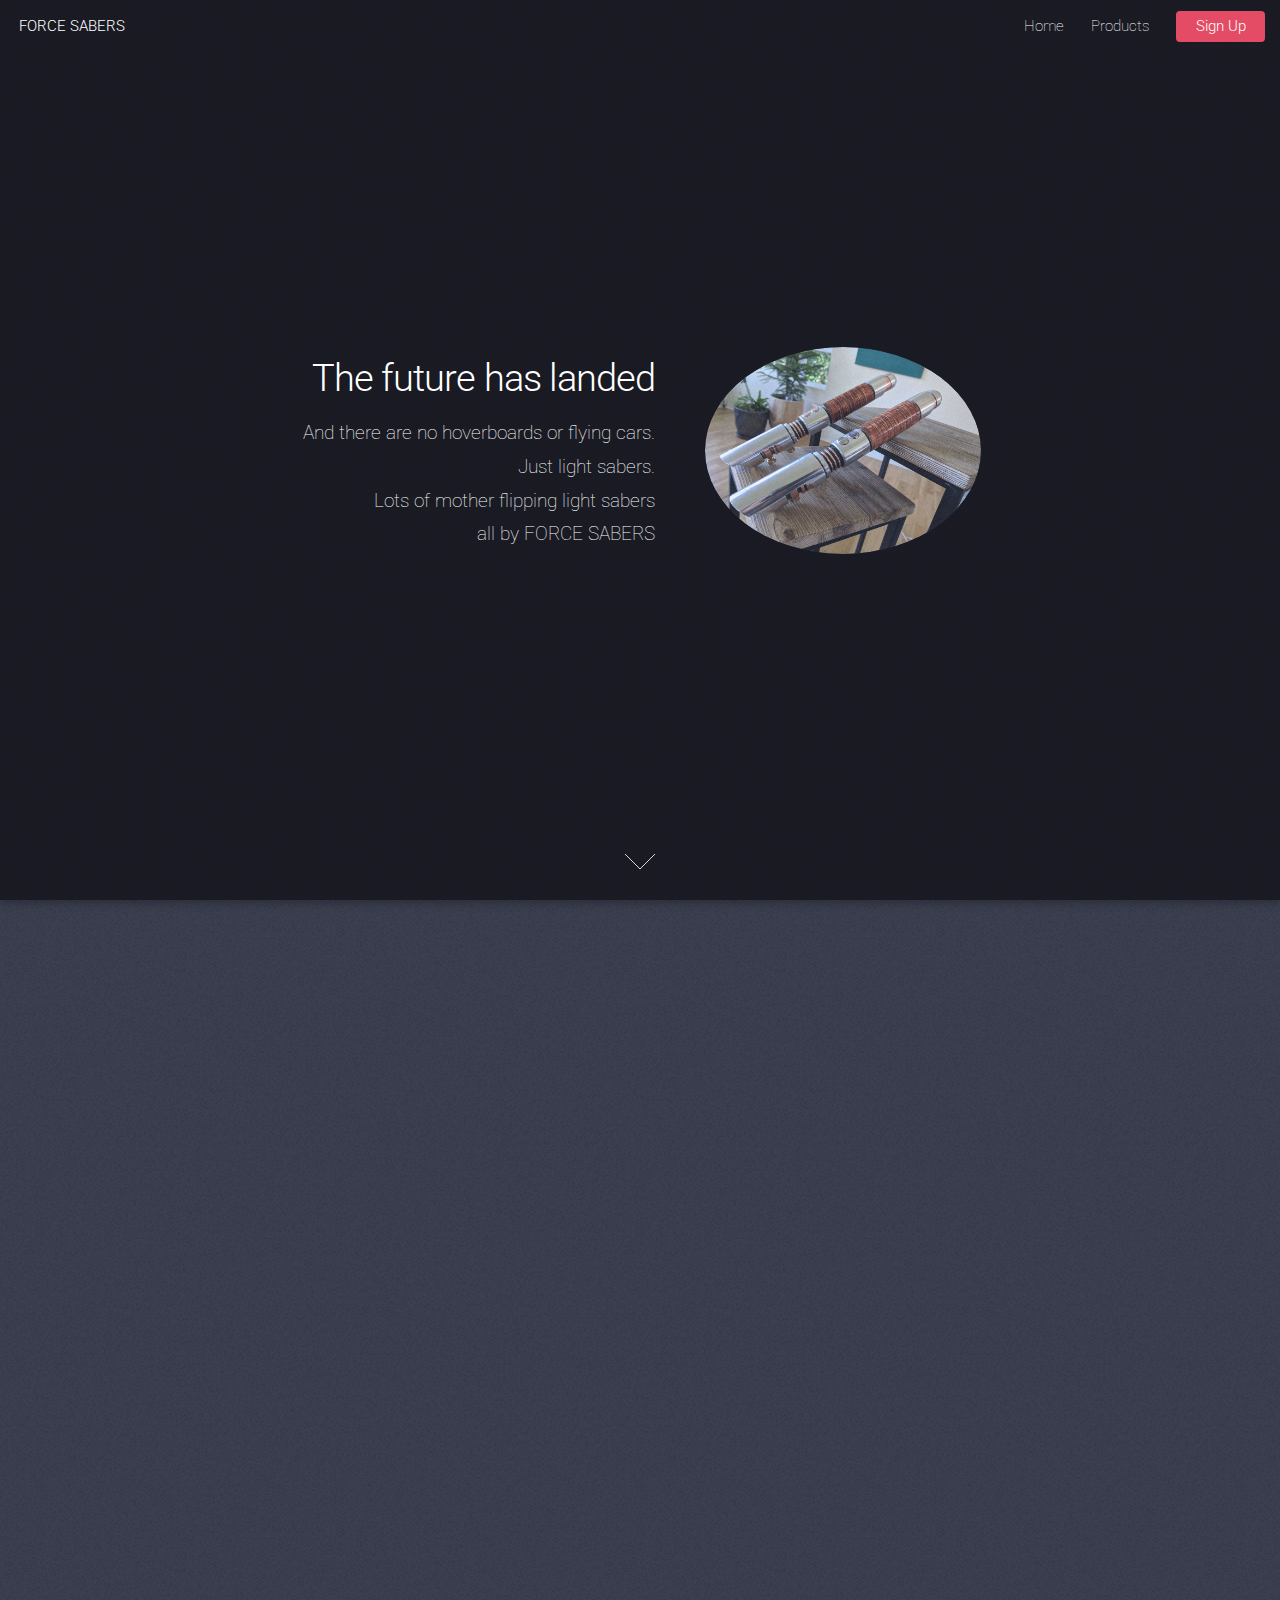
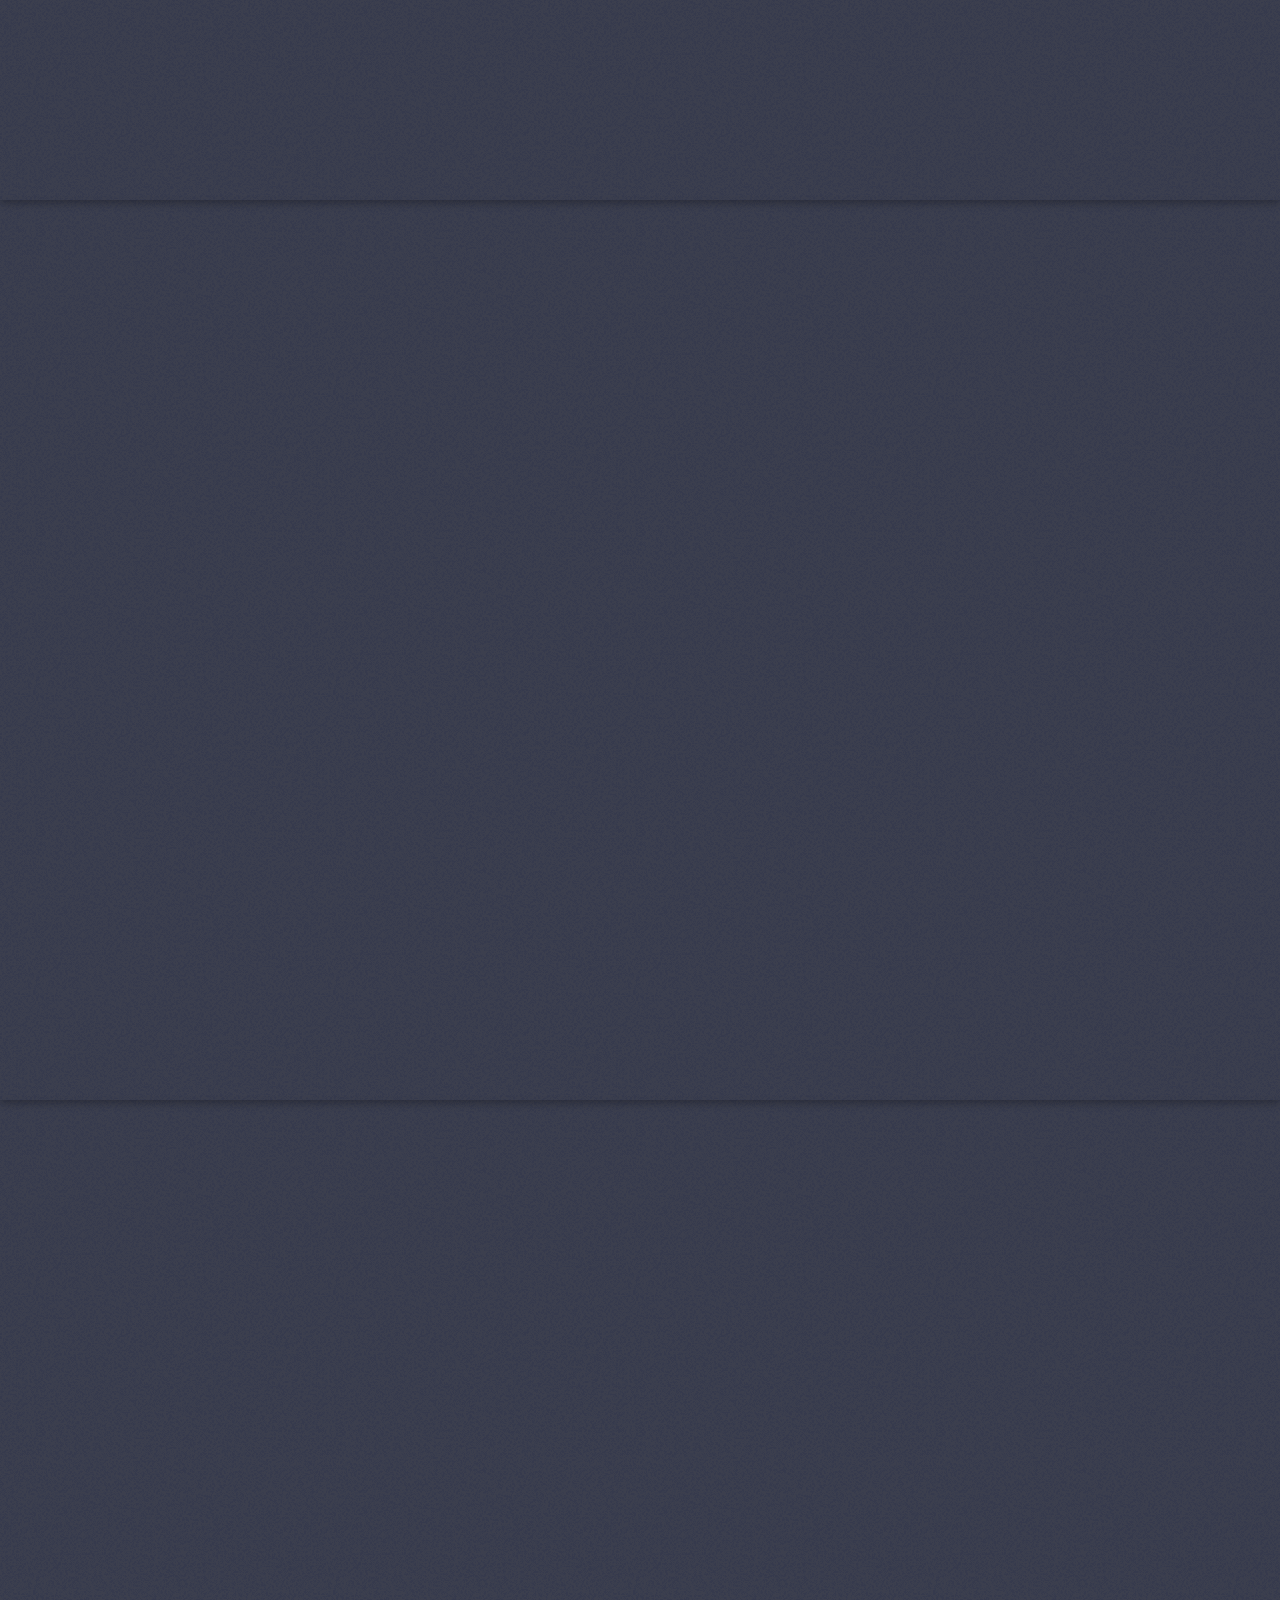
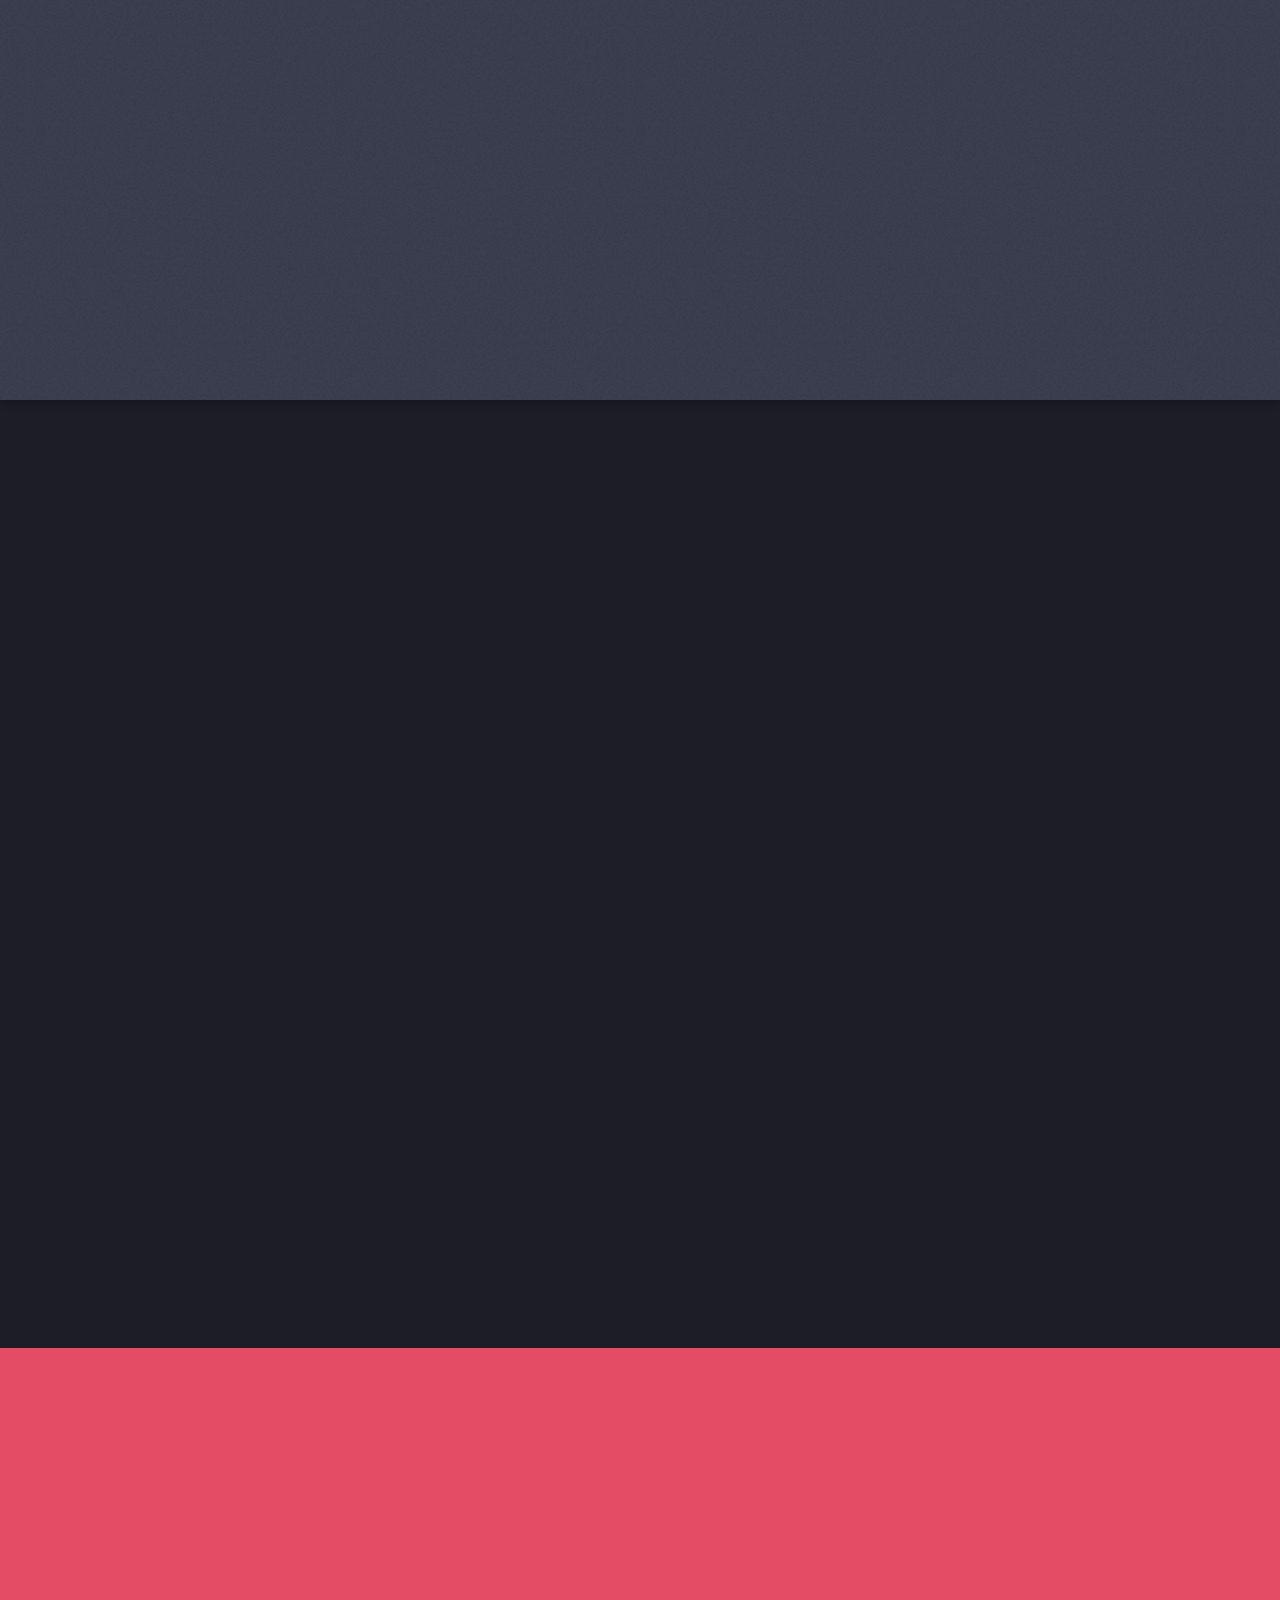
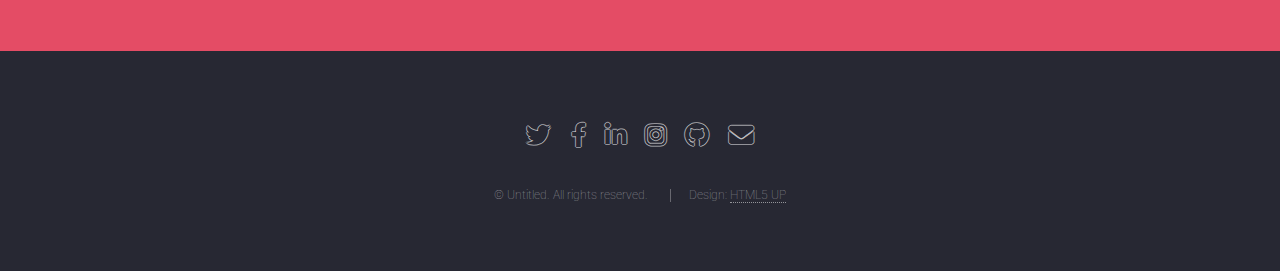
==== index.html @ ace2d221 "great" ====
<!DOCTYPE html>
<!--
	Landed by HTML5 UP
	html5up.net | @ajlkn
	Free for personal and commercial use under the CCA 3.0 license (html5up.net/license)
-->
<html>
  <head>
    <title>Force Sabers</title>
    <link rel="icon" href="favicon_io" />
    <meta charset="utf-8" />
    <meta
      name="viewport"
      content="width=device-width, initial-scale=1, user-scalable=no"
    />
    <link rel="stylesheet" href="assets/css/main.css" />
    <noscript
      ><link rel="stylesheet" href="assets/css/noscript.css"
    /></noscript>
    <link rel="apple-touch-icon" sizes="180x180" href="/apple-touch-icon.png" />
    <link rel="icon" type="image/png" sizes="32x32" href="/favicon-32x32.png" />
    <link rel="icon" type="image/png" sizes="16x16" href="/favicon-16x16.png" />
    <link rel="manifest" href="/site.webmanifest" />
  </head>
  <body class="is-preload landing">
    <div id="page-wrapper">
      <!-- Header -->
      <header id="header">
        <h1 id="logo">
          <a href="assets/images/logo.png">FORCE SABERS</a>
        </h1>
        <nav id="nav">
          <ul>
            <li><a href="index.html">Home</a></li>
            <li>
              <a href="product-page.html">Products</a>
              <!-- <ul>
                <li><a href="left-sidebar.html">Left Sidebar</a></li>
                <li><a href="right-sidebar.html">Right Sidebar</a></li>
                <li><a href="no-sidebar.html">No Sidebar</a></li>
                <li>
                  <a href="#">Submenu</a>
                  <ul>
                    <li><a href="#">Option 1</a></li>
                    <li><a href="#">Option 2</a></li>
                    <li><a href="#">Option 3</a></li>
                    <li><a href="#">Option 4</a></li>
                  </ul>
                </li>
              </ul> -->
            </li>
            <!-- <li><a href="elements.html">Elements</a></li> -->
            <li>
              <a href="signup.html" class="button primary">Sign Up</a>
            </li>
          </ul>
        </nav>
      </header>

      <!-- Banner -->
      <section id="banner">
        <div class="content">
          <header>
            <h2>The future has landed</h2>
            <p>
              And there are no hoverboards or flying cars.<br />
              Just light sabers. <br />
              Lots of mother flipping light sabers <br />
              all by FORCE SABERS
            </p>
          </header>
          <span class="image"
            ><img src="assets/images/saber1.jpg" alt=""
          /></span>
        </div>
        <a href="#one" class="goto-next scrolly">Next</a>
      </section>

      <!-- One -->
      <section id="one" class="spotlight style1 bottom">
        <span class="image fit main"
          ><img src="assets/images/saber2.jpg" alt=""
        /></span>
        <div class="content">
          <div class="container">
            <div class="row">
              <div class="col-4 col-12-medium">
                <header>
                  <h2>
                    CUSTOM LIGHTSABERS FROM FORCE SABERS: THE GALAXY'S GREATEST
                    LIGHTSABER ARSENAL
                  </h2>
                  <p>
                    Construct a Lightsaber from millions of combinations to find
                    your true calling as a Jedi Master!
                  </p>
                </header>
              </div>
              <div class="col-4 col-12-medium">
                <p>
                  Ultra Sabers is known throughout the galaxy for our high-end
                  Lightsabers. Whether you're searching for a custom lightsaber
                  blade to call your own or a Star Wars FX Lightsaber replica
                  conversion, UltraSabers is ready to bring you the most
                  "elegant weapon, for a civilized age."
                </p>
              </div>
              <div class="col-4 col-12-medium">
                <p>
                  Choose your hilt and construct your blade with our Obsidian
                  Soundboard, the best Lightsaber sound effects board on the
                  market, and show your true colors with the newest revolution
                  in Lightsaber LED saber technology: our Diamond Controller.
                  Construct a weapon that fits all Lightsaber combat styles in
                  the Star Wars universe, Jedi and Sith alike. Whether you are
                  looking for a weapon to use in lightsaber duels or a replica
                  energy blade, UltraSabers has every option for every Star Wars
                  fan.
                </p>
              </div>
            </div>
          </div>
        </div>
        <a href="#two" class="goto-next scrolly">Next</a>
      </section>

      <!-- Two -->
      <section id="two" class="spotlight style2 right">
        <span class="image fit main"
          ><img src="assets/images/saber3.jpg" alt=""
        /></span>
        <div class="content">
          <header>
            <h2>FORGED BY US. DESIGNED BY YOU.</h2>
            <p>
              Make your own saber by choosing from our wide variety of Adaptive
              Saber Parts
            </p>
          </header>
          <p>
            Feugiat accumsan lorem eu ac lorem amet ac arcu phasellus tortor
            enim mi mi nisi praesent adipiscing. Integer mi sed nascetur cep
            aliquet augue varius tempus lobortis porttitor lorem et accumsan
            consequat adipiscing lorem.
          </p>
          <ul class="actions">
            <li><a href="#" class="button">Learn More</a></li>
          </ul>
        </div>
        <a href="#three" class="goto-next scrolly">Next</a>
      </section>

      <!-- Three -->
      <section id="three" class="spotlight style3 left">
        <span class="image fit main bottom"
          ><img src="images/saber4.jpg" alt=""
        /></span>
        <div class="content">
          <header>
            <h2>UNLEASH CREATIVITY</h2>
            <p>
              With over 30 different powder coat options, unique color and style
              awaits your custom saber with our premium finishes.
            </p>
          </header>
          <p>
            Feugiat accumsan lorem eu ac lorem amet ac arcu phasellus tortor
            enim mi mi nisi praesent adipiscing. Integer mi sed nascetur cep
            aliquet augue varius tempus lobortis porttitor lorem et accumsan
            consequat adipiscing lorem.
          </p>
          <ul class="actions">
            <li><a href="#" class="button">Learn More</a></li>
          </ul>
        </div>
        <a href="#four" class="goto-next scrolly">Next</a>
      </section>

      <!-- Four -->
      <section id="four" class="wrapper style1 special fade-up">
        <div class="container">
          <header class="major">
            <h2>Accumsan sed tempus adipiscing blandit</h2>
            <p>
              Iaculis ac volutpat vis non enim gravida nisi faucibus posuere
              arcu consequat
            </p>
          </header>
          <div class="box alt">
            <div class="row gtr-uniform">
              <section class="col-4 col-6-medium col-12-xsmall">
                <span class="icon solid alt major fa-chart-area"></span>
                <h3>Ipsum sed commodo</h3>
                <p>
                  Feugiat accumsan lorem eu ac lorem amet accumsan donec.
                  Blandit orci porttitor.
                </p>
              </section>
              <section class="col-4 col-6-medium col-12-xsmall">
                <span class="icon solid alt major fa-comment"></span>
                <h3>Eleifend lorem ornare</h3>
                <p>
                  Feugiat accumsan lorem eu ac lorem amet accumsan donec.
                  Blandit orci porttitor.
                </p>
              </section>
              <section class="col-4 col-6-medium col-12-xsmall">
                <span class="icon solid alt major fa-flask"></span>
                <h3>Cubilia cep lobortis</h3>
                <p>
                  Feugiat accumsan lorem eu ac lorem amet accumsan donec.
                  Blandit orci porttitor.
                </p>
              </section>
              <section class="col-4 col-6-medium col-12-xsmall">
                <span class="icon solid alt major fa-paper-plane"></span>
                <h3>Non semper interdum</h3>
                <p>
                  Feugiat accumsan lorem eu ac lorem amet accumsan donec.
                  Blandit orci porttitor.
                </p>
              </section>
              <section class="col-4 col-6-medium col-12-xsmall">
                <span class="icon solid alt major fa-file"></span>
                <h3>Odio laoreet accumsan</h3>
                <p>
                  Feugiat accumsan lorem eu ac lorem amet accumsan donec.
                  Blandit orci porttitor.
                </p>
              </section>
              <section class="col-4 col-6-medium col-12-xsmall">
                <span class="icon solid alt major fa-lock"></span>
                <h3>Massa arcu accumsan</h3>
                <p>
                  Feugiat accumsan lorem eu ac lorem amet accumsan donec.
                  Blandit orci porttitor.
                </p>
              </section>
            </div>
          </div>
          <footer class="major">
            <ul class="actions special">
              <li><a href="#" class="button">Magna sed feugiat</a></li>
            </ul>
          </footer>
        </div>
      </section>

      <!-- Five -->
      <section id="five" class="wrapper style2 special fade">
        <div class="container">
          <header>
            <h2>Magna faucibus lorem diam</h2>
            <p>
              Ante metus praesent faucibus ante integer id accumsan eleifend
            </p>
          </header>
          <form method="post" action="#" class="cta">
            <div class="row gtr-uniform gtr-50">
              <div class="col-8 col-12-xsmall">
                <input
                  type="email"
                  name="email"
                  id="email"
                  placeholder="Your Email Address"
                />
              </div>
              <div class="col-4 col-12-xsmall">
                <input type="submit" value="Get Started" class="fit primary" />
              </div>
            </div>
          </form>
        </div>
      </section>

      <!-- Footer -->
      <footer id="footer">
        <ul class="icons">
          <li>
            <a href="#" class="icon brands alt fa-twitter"
              ><span class="label">Twitter</span></a
            >
          </li>
          <li>
            <a href="#" class="icon brands alt fa-facebook-f"
              ><span class="label">Facebook</span></a
            >
          </li>
          <li>
            <a href="#" class="icon brands alt fa-linkedin-in"
              ><span class="label">LinkedIn</span></a
            >
          </li>
          <li>
            <a href="#" class="icon brands alt fa-instagram"
              ><span class="label">Instagram</span></a
            >
          </li>
          <li>
            <a href="#" class="icon brands alt fa-github"
              ><span class="label">GitHub</span></a
            >
          </li>
          <li>
            <a href="#" class="icon solid alt fa-envelope"
              ><span class="label">Email</span></a
            >
          </li>
        </ul>
        <ul class="copyright">
          <li>&copy; Untitled. All rights reserved.</li>
          <li>Design: <a href="http://html5up.net">HTML5 UP</a></li>
        </ul>
      </footer>
    </div>

    <!-- Scripts -->
    <script src="assets/js/jquery.min.js"></script>
    <script src="assets/js/jquery.scrolly.min.js"></script>
    <script src="assets/js/jquery.dropotron.min.js"></script>
    <script src="assets/js/jquery.scrollex.min.js"></script>
    <script src="assets/js/browser.min.js"></script>
    <script src="assets/js/breakpoints.min.js"></script>
    <script src="assets/js/util.js"></script>
    <script src="assets/js/main.js"></script>
  </body>
</html>
---- assets/css/main.css ----
@import url("fontawesome-all.min.css");
@import url("https://fonts.googleapis.com/css?family=Roboto:100,300,100italic,300italic");

/*
	Landed by HTML5 UP
	html5up.net | @ajlkn
	Free for personal and commercial use under the CCA 3.0 license (html5up.net/license)
*/

html,
body,
div,
span,
applet,
object,
iframe,
h1,
h2,
h3,
h4,
h5,
h6,
p,
blockquote,
pre,
a,
abbr,
acronym,
address,
big,
cite,
code,
del,
dfn,
em,
img,
ins,
kbd,
q,
s,
samp,
small,
strike,
strong,
sub,
sup,
tt,
var,
b,
u,
i,
center,
dl,
dt,
dd,
ol,
ul,
li,
fieldset,
form,
label,
legend,
table,
caption,
tbody,
tfoot,
thead,
tr,
th,
td,
article,
aside,
canvas,
details,
embed,
figure,
figcaption,
footer,
header,
hgroup,
menu,
nav,
output,
ruby,
section,
summary,
time,
mark,
audio,
video {
  margin: 0;
  padding: 0;
  border: 0;
  font-size: 100%;
  font: inherit;
  vertical-align: baseline;
}

article,
aside,
details,
figcaption,
figure,
footer,
header,
hgroup,
menu,
nav,
section {
  display: block;
}

body {
  line-height: 1;
}

ol,
ul {
  list-style: none;
}

blockquote,
q {
  quotes: none;
}

blockquote:before,
blockquote:after,
q:before,
q:after {
  content: "";
  content: none;
}

table {
  border-collapse: collapse;
  border-spacing: 0;
}

body {
  -webkit-text-size-adjust: none;
}

mark {
  background-color: transparent;
  color: inherit;
}

input::-moz-focus-inner {
  border: 0;
  padding: 0;
}

input,
select,
textarea {
  -moz-appearance: none;
  -webkit-appearance: none;
  -ms-appearance: none;
  appearance: none;
}

/* Basic */

html {
  box-sizing: border-box;
}

*,
*:before,
*:after {
  box-sizing: inherit;
}

html,
body {
  background: #1c1d26;
}

body.is-preload *,
body.is-preload *:before,
body.is-preload *:after {
  -moz-animation: none !important;
  -webkit-animation: none !important;
  -ms-animation: none !important;
  animation: none !important;
  -moz-transition: none !important;
  -webkit-transition: none !important;
  -ms-transition: none !important;
  transition: none !important;
}

body,
input,
select,
textarea {
  color: rgba(255, 255, 255, 0.75);
  font-family: "Roboto", Helvetica, sans-serif;
  font-size: 15pt;
  font-weight: 100;
  line-height: 1.75em;
}

a {
  -moz-transition: border-color 0.2s ease-in-out, color 0.2s ease-in-out;
  -webkit-transition: border-color 0.2s ease-in-out, color 0.2s ease-in-out;
  -ms-transition: border-color 0.2s ease-in-out, color 0.2s ease-in-out;
  transition: border-color 0.2s ease-in-out, color 0.2s ease-in-out;
  border-bottom: dotted 1px;
  color: #e44c65;
  text-decoration: none;
}

a:hover {
  color: #e44c65 !important;
  border-bottom-color: transparent;
}

strong,
b {
  color: #ffffff;
  font-weight: 300;
}

em,
i {
  font-style: italic;
}

p {
  margin: 0 0 2em 0;
}

h1,
h2,
h3,
h4,
h5,
h6 {
  color: #ffffff;
  font-weight: 300;
  line-height: 1em;
  margin: 0 0 1em 0;
}

h1 a,
h2 a,
h3 a,
h4 a,
h5 a,
h6 a {
  color: inherit;
  border: 0;
}

h2 {
  font-size: 2em;
  line-height: 1.5em;
  letter-spacing: -0.025em;
}

h3 {
  font-size: 1.35em;
  line-height: 1.5em;
}

h4 {
  font-size: 1.1em;
  line-height: 1.5em;
}

h5 {
  font-size: 0.9em;
  line-height: 1.5em;
}

h6 {
  font-size: 0.7em;
  line-height: 1.5em;
}

sub {
  font-size: 0.8em;
  position: relative;
  top: 0.5em;
}

sup {
  font-size: 0.8em;
  position: relative;
  top: -0.5em;
}

hr {
  border: 0;
  border-bottom: solid 1px rgba(255, 255, 255, 0.3);
  margin: 3em 0;
}

hr.major {
  margin: 4em 0;
}

blockquote {
  border-left: solid 4px rgba(255, 255, 255, 0.3);
  font-style: italic;
  margin: 0 0 2em 0;
  padding: 0.5em 0 0.5em 2em;
}

code {
  background: rgba(255, 255, 255, 0.075);
  border-radius: 4px;
  font-family: "Courier New", monospace;
  font-size: 0.9em;
  margin: 0 0.25em;
  padding: 0.25em 0.65em;
}

pre {
  -webkit-overflow-scrolling: touch;
  font-family: "Courier New", monospace;
  font-size: 0.9em;
  margin: 0 0 2em 0;
}

pre code {
  display: block;
  line-height: 1.75em;
  padding: 1em 1.5em;
  overflow-x: auto;
}

.align-left {
  text-align: left;
}

.align-center {
  text-align: center;
}

.align-right {
  text-align: right;
}

/* Loader */

@-moz-keyframes spinner-show {
  0% {
    opacity: 0;
  }

  100% {
    opacity: 1;
  }
}

@-webkit-keyframes spinner-show {
  0% {
    opacity: 0;
  }

  100% {
    opacity: 1;
  }
}

@-ms-keyframes spinner-show {
  0% {
    opacity: 0;
  }

  100% {
    opacity: 1;
  }
}

@keyframes spinner-show {
  0% {
    opacity: 0;
  }

  100% {
    opacity: 1;
  }
}

@-moz-keyframes spinner-hide {
  0% {
    color: rgba(255, 255, 255, 0.15);
    z-index: 100001;
    -moz-transform: scale(1) rotate(0deg);
    -webkit-transform: scale(1) rotate(0deg);
    -ms-transform: scale(1) rotate(0deg);
    transform: scale(1) rotate(0deg);
  }

  99% {
    color: #1c1d26;
    z-index: 100001;
    -moz-transform: scale(0.5) rotate(360deg);
    -webkit-transform: scale(0.5) rotate(360deg);
    -ms-transform: scale(0.5) rotate(360deg);
    transform: scale(0.5) rotate(360deg);
  }

  100% {
    color: #1c1d26;
    z-index: -1;
    -moz-transform: scale(0.5) rotate(360deg);
    -webkit-transform: scale(0.5) rotate(360deg);
    -ms-transform: scale(0.5) rotate(360deg);
    transform: scale(0.5) rotate(360deg);
  }
}

@-webkit-keyframes spinner-hide {
  0% {
    color: rgba(255, 255, 255, 0.15);
    z-index: 100001;
    -moz-transform: scale(1) rotate(0deg);
    -webkit-transform: scale(1) rotate(0deg);
    -ms-transform: scale(1) rotate(0deg);
    transform: scale(1) rotate(0deg);
  }

  99% {
    color: #1c1d26;
    z-index: 100001;
    -moz-transform: scale(0.5) rotate(360deg);
    -webkit-transform: scale(0.5) rotate(360deg);
    -ms-transform: scale(0.5) rotate(360deg);
    transform: scale(0.5) rotate(360deg);
  }

  100% {
    color: #1c1d26;
    z-index: -1;
    -moz-transform: scale(0.5) rotate(360deg);
    -webkit-transform: scale(0.5) rotate(360deg);
    -ms-transform: scale(0.5) rotate(360deg);
    transform: scale(0.5) rotate(360deg);
  }
}

@-ms-keyframes spinner-hide {
  0% {
    color: rgba(255, 255, 255, 0.15);
    z-index: 100001;
    -moz-transform: scale(1) rotate(0deg);
    -webkit-transform: scale(1) rotate(0deg);
    -ms-transform: scale(1) rotate(0deg);
    transform: scale(1) rotate(0deg);
  }

  99% {
    color: #1c1d26;
    z-index: 100001;
    -moz-transform: scale(0.5) rotate(360deg);
    -webkit-transform: scale(0.5) rotate(360deg);
    -ms-transform: scale(0.5) rotate(360deg);
    transform: scale(0.5) rotate(360deg);
  }

  100% {
    color: #1c1d26;
    z-index: -1;
    -moz-transform: scale(0.5) rotate(360deg);
    -webkit-transform: scale(0.5) rotate(360deg);
    -ms-transform: scale(0.5) rotate(360deg);
    transform: scale(0.5) rotate(360deg);
  }
}

@keyframes spinner-hide {
  0% {
    color: rgba(255, 255, 255, 0.15);
    z-index: 100001;
    -moz-transform: scale(1) rotate(0deg);
    -webkit-transform: scale(1) rotate(0deg);
    -ms-transform: scale(1) rotate(0deg);
    transform: scale(1) rotate(0deg);
  }

  99% {
    color: #1c1d26;
    z-index: 100001;
    -moz-transform: scale(0.5) rotate(360deg);
    -webkit-transform: scale(0.5) rotate(360deg);
    -ms-transform: scale(0.5) rotate(360deg);
    transform: scale(0.5) rotate(360deg);
  }

  100% {
    color: #1c1d26;
    z-index: -1;
    -moz-transform: scale(0.5) rotate(360deg);
    -webkit-transform: scale(0.5) rotate(360deg);
    -ms-transform: scale(0.5) rotate(360deg);
    transform: scale(0.5) rotate(360deg);
  }
}

@-moz-keyframes spinner-rotate {
  0% {
    -moz-transform: scale(1) rotate(0deg);
    -webkit-transform: scale(1) rotate(0deg);
    -ms-transform: scale(1) rotate(0deg);
    transform: scale(1) rotate(0deg);
  }

  100% {
    -moz-transform: scale(1) rotate(360deg);
    -webkit-transform: scale(1) rotate(360deg);
    -ms-transform: scale(1) rotate(360deg);
    transform: scale(1) rotate(360deg);
  }
}

@-webkit-keyframes spinner-rotate {
  0% {
    -moz-transform: scale(1) rotate(0deg);
    -webkit-transform: scale(1) rotate(0deg);
    -ms-transform: scale(1) rotate(0deg);
    transform: scale(1) rotate(0deg);
  }

  100% {
    -moz-transform: scale(1) rotate(360deg);
    -webkit-transform: scale(1) rotate(360deg);
    -ms-transform: scale(1) rotate(360deg);
    transform: scale(1) rotate(360deg);
  }
}

@-ms-keyframes spinner-rotate {
  0% {
    -moz-transform: scale(1) rotate(0deg);
    -webkit-transform: scale(1) rotate(0deg);
    -ms-transform: scale(1) rotate(0deg);
    transform: scale(1) rotate(0deg);
  }

  100% {
    -moz-transform: scale(1) rotate(360deg);
    -webkit-transform: scale(1) rotate(360deg);
    -ms-transform: scale(1) rotate(360deg);
    transform: scale(1) rotate(360deg);
  }
}

@keyframes spinner-rotate {
  0% {
    -moz-transform: scale(1) rotate(0deg);
    -webkit-transform: scale(1) rotate(0deg);
    -ms-transform: scale(1) rotate(0deg);
    transform: scale(1) rotate(0deg);
  }

  100% {
    -moz-transform: scale(1) rotate(360deg);
    -webkit-transform: scale(1) rotate(360deg);
    -ms-transform: scale(1) rotate(360deg);
    transform: scale(1) rotate(360deg);
  }
}

@-moz-keyframes overlay-hide {
  0% {
    opacity: 1;
    z-index: 100000;
  }

  15% {
    opacity: 1;
    z-index: 100000;
  }

  99% {
    opacity: 0;
    z-index: 100000;
  }

  100% {
    opacity: 0;
    z-index: -1;
  }
}

@-webkit-keyframes overlay-hide {
  0% {
    opacity: 1;
    z-index: 100000;
  }

  15% {
    opacity: 1;
    z-index: 100000;
  }

  99% {
    opacity: 0;
    z-index: 100000;
  }

  100% {
    opacity: 0;
    z-index: -1;
  }
}

@-ms-keyframes overlay-hide {
  0% {
    opacity: 1;
    z-index: 100000;
  }

  15% {
    opacity: 1;
    z-index: 100000;
  }

  99% {
    opacity: 0;
    z-index: 100000;
  }

  100% {
    opacity: 0;
    z-index: -1;
  }
}

@keyframes overlay-hide {
  0% {
    opacity: 1;
    z-index: 100000;
  }

  15% {
    opacity: 1;
    z-index: 100000;
  }

  99% {
    opacity: 0;
    z-index: 100000;
  }

  100% {
    opacity: 0;
    z-index: -1;
  }
}

body.landing {
  text-decoration: none;
}

body.landing:before {
  -moz-osx-font-smoothing: grayscale;
  -webkit-font-smoothing: antialiased;
  display: inline-block;
  font-style: normal;
  font-variant: normal;
  text-rendering: auto;
  line-height: 1;
  text-transform: none !important;
  font-family: "Font Awesome 5 Free";
  font-weight: 900;
}

body.landing:before {
  -moz-animation: spinner-show 1.5s 1 0.25s ease forwards,
    spinner-hide 0.25s ease-in-out forwards !important;
  -webkit-animation: spinner-show 1.5s 1 0.25s ease forwards,
    spinner-hide 0.25s ease-in-out forwards !important;
  -ms-animation: spinner-show 1.5s 1 0.25s ease forwards,
    spinner-hide 0.25s ease-in-out forwards !important;
  animation: spinner-show 1.5s 1 0.25s ease forwards,
    spinner-hide 0.25s ease-in-out forwards !important;
  -moz-transform-origin: 50% 50%;
  -webkit-transform-origin: 50% 50%;
  -ms-transform-origin: 50% 50%;
  transform-origin: 50% 50%;
  color: rgba(255, 255, 255, 0.15);
  content: "\f1ce";
  cursor: default;
  display: block;
  font-size: 2em;
  height: 2em;
  left: 50%;
  line-height: 2em;
  margin: -1em 0 0 -1em;
  opacity: 0;
  position: fixed;
  text-align: center;
  top: 50%;
  width: 2em;
  z-index: -1;
}

body.landing:after {
  -moz-animation: overlay-hide 1.5s ease-in forwards !important;
  -webkit-animation: overlay-hide 1.5s ease-in forwards !important;
  -ms-animation: overlay-hide 1.5s ease-in forwards !important;
  animation: overlay-hide 1.5s ease-in forwards !important;
  background: #1c1d26;
  content: "";
  display: block;
  height: 100%;
  left: 0;
  opacity: 0;
  position: fixed;
  top: 0;
  width: 100%;
  z-index: -1;
}

body.landing.is-preload:before {
  -moz-animation: spinner-show 1.5s 1 0.25s ease forwards,
    spinner-rotate 0.75s infinite linear !important;
  -webkit-animation: spinner-show 1.5s 1 0.25s ease forwards,
    spinner-rotate 0.75s infinite linear !important;
  -ms-animation: spinner-show 1.5s 1 0.25s ease forwards,
    spinner-rotate 0.75s infinite linear !important;
  animation: spinner-show 1.5s 1 0.25s ease forwards,
    spinner-rotate 0.75s infinite linear !important;
  z-index: 100001;
}

body.landing.is-preload:after {
  -moz-animation: none !important;
  -webkit-animation: none !important;
  -ms-animation: none !important;
  animation: none !important;
  opacity: 1;
  z-index: 100000;
}

@media (-webkit-min-device-pixel-ratio: 2) {
  body.landing:before {
    line-height: 2.025em;
  }
}

/* Container */

.container {
  margin: 0 auto;
  max-width: calc(100% - 4em);
  width: 70em;
}

.container.xsmall {
  width: 17.5em;
}

.container.small {
  width: 35em;
}

.container.medium {
  width: 52.5em;
}

.container.large {
  width: 87.5em;
}

.container.xlarge {
  width: 105em;
}

.container.max {
  width: 100%;
}

@media screen and (max-width: 1280px) {
  .container {
    width: 90%;
    max-width: 100%;
  }
}

@media screen and (max-width: 980px) {
  .container {
    width: 100% !important;
  }
}

/* Row */

.row {
  display: flex;
  flex-wrap: wrap;
  box-sizing: border-box;
  align-items: stretch;
}

.row > * {
  box-sizing: border-box;
}

.row.gtr-uniform > * > :last-child {
  margin-bottom: 0;
}

.row.aln-left {
  justify-content: flex-start;
}

.row.aln-center {
  justify-content: center;
}

.row.aln-right {
  justify-content: flex-end;
}

.row.aln-top {
  align-items: flex-start;
}

.row.aln-middle {
  align-items: center;
}

.row.aln-bottom {
  align-items: flex-end;
}

.row > .imp {
  order: -1;
}

.row > .col-1 {
  width: 8.33333%;
}

.row > .off-1 {
  margin-left: 8.33333%;
}

.row > .col-2 {
  width: 16.66667%;
}

.row > .off-2 {
  margin-left: 16.66667%;
}

.row > .col-3 {
  width: 25%;
}

.row > .off-3 {
  margin-left: 25%;
}

.row > .col-4 {
  width: 33.33333%;
}

.row > .off-4 {
  margin-left: 33.33333%;
}

.row > .col-5 {
  width: 41.66667%;
}

.row > .off-5 {
  margin-left: 41.66667%;
}

.row > .col-6 {
  width: 50%;
}

.row > .off-6 {
  margin-left: 50%;
}

.row > .col-7 {
  width: 58.33333%;
}

.row > .off-7 {
  margin-left: 58.33333%;
}

.row > .col-8 {
  width: 66.66667%;
}

.row > .off-8 {
  margin-left: 66.66667%;
}

.row > .col-9 {
  width: 75%;
}

.row > .off-9 {
  margin-left: 75%;
}

.row > .col-10 {
  width: 83.33333%;
}

.row > .off-10 {
  margin-left: 83.33333%;
}

.row > .col-11 {
  width: 91.66667%;
}

.row > .off-11 {
  margin-left: 91.66667%;
}

.row > .col-12 {
  width: 100%;
}

.row > .off-12 {
  margin-left: 100%;
}

.row.gtr-0 {
  margin-top: 0;
  margin-left: 0em;
}

.row.gtr-0 > * {
  padding: 0 0 0 0em;
}

.row.gtr-0.gtr-uniform {
  margin-top: 0em;
}

.row.gtr-0.gtr-uniform > * {
  padding-top: 0em;
}

.row.gtr-25 {
  margin-top: 0;
  margin-left: -0.625em;
}

.row.gtr-25 > * {
  padding: 0 0 0 0.625em;
}

.row.gtr-25.gtr-uniform {
  margin-top: -0.625em;
}

.row.gtr-25.gtr-uniform > * {
  padding-top: 0.625em;
}

.row.gtr-50 {
  margin-top: 0;
  margin-left: -1.25em;
}

.row.gtr-50 > * {
  padding: 0 0 0 1.25em;
}

.row.gtr-50.gtr-uniform {
  margin-top: -1.25em;
}

.row.gtr-50.gtr-uniform > * {
  padding-top: 1.25em;
}

.row {
  margin-top: 0;
  margin-left: -2.5em;
}

.row > * {
  padding: 0 0 0 2.5em;
}

.row.gtr-uniform {
  margin-top: -2.5em;
}

.row.gtr-uniform > * {
  padding-top: 2.5em;
}

.row.gtr-150 {
  margin-top: 0;
  margin-left: -3.75em;
}

.row.gtr-150 > * {
  padding: 0 0 0 3.75em;
}

.row.gtr-150.gtr-uniform {
  margin-top: -3.75em;
}

.row.gtr-150.gtr-uniform > * {
  padding-top: 3.75em;
}

.row.gtr-200 {
  margin-top: 0;
  margin-left: -5em;
}

.row.gtr-200 > * {
  padding: 0 0 0 5em;
}

.row.gtr-200.gtr-uniform {
  margin-top: -5em;
}

.row.gtr-200.gtr-uniform > * {
  padding-top: 5em;
}

@media screen and (max-width: 1680px) {
  .row {
    display: flex;
    flex-wrap: wrap;
    box-sizing: border-box;
    align-items: stretch;
  }

  .row > * {
    box-sizing: border-box;
  }

  .row.gtr-uniform > * > :last-child {
    margin-bottom: 0;
  }

  .row.aln-left {
    justify-content: flex-start;
  }

  .row.aln-center {
    justify-content: center;
  }

  .row.aln-right {
    justify-content: flex-end;
  }

  .row.aln-top {
    align-items: flex-start;
  }

  .row.aln-middle {
    align-items: center;
  }

  .row.aln-bottom {
    align-items: flex-end;
  }

  .row > .imp-xlarge {
    order: -1;
  }

  .row > .col-1-xlarge {
    width: 8.33333%;
  }

  .row > .off-1-xlarge {
    margin-left: 8.33333%;
  }

  .row > .col-2-xlarge {
    width: 16.66667%;
  }

  .row > .off-2-xlarge {
    margin-left: 16.66667%;
  }

  .row > .col-3-xlarge {
    width: 25%;
  }

  .row > .off-3-xlarge {
    margin-left: 25%;
  }

  .row > .col-4-xlarge {
    width: 33.33333%;
  }

  .row > .off-4-xlarge {
    margin-left: 33.33333%;
  }

  .row > .col-5-xlarge {
    width: 41.66667%;
  }

  .row > .off-5-xlarge {
    margin-left: 41.66667%;
  }

  .row > .col-6-xlarge {
    width: 50%;
  }

  .row > .off-6-xlarge {
    margin-left: 50%;
  }

  .row > .col-7-xlarge {
    width: 58.33333%;
  }

  .row > .off-7-xlarge {
    margin-left: 58.33333%;
  }

  .row > .col-8-xlarge {
    width: 66.66667%;
  }

  .row > .off-8-xlarge {
    margin-left: 66.66667%;
  }

  .row > .col-9-xlarge {
    width: 75%;
  }

  .row > .off-9-xlarge {
    margin-left: 75%;
  }

  .row > .col-10-xlarge {
    width: 83.33333%;
  }

  .row > .off-10-xlarge {
    margin-left: 83.33333%;
  }

  .row > .col-11-xlarge {
    width: 91.66667%;
  }

  .row > .off-11-xlarge {
    margin-left: 91.66667%;
  }

  .row > .col-12-xlarge {
    width: 100%;
  }

  .row > .off-12-xlarge {
    margin-left: 100%;
  }

  .row.gtr-0 {
    margin-top: 0;
    margin-left: 0em;
  }

  .row.gtr-0 > * {
    padding: 0 0 0 0em;
  }

  .row.gtr-0.gtr-uniform {
    margin-top: 0em;
  }

  .row.gtr-0.gtr-uniform > * {
    padding-top: 0em;
  }

  .row.gtr-25 {
    margin-top: 0;
    margin-left: -0.625em;
  }

  .row.gtr-25 > * {
    padding: 0 0 0 0.625em;
  }

  .row.gtr-25.gtr-uniform {
    margin-top: -0.625em;
  }

  .row.gtr-25.gtr-uniform > * {
    padding-top: 0.625em;
  }

  .row.gtr-50 {
    margin-top: 0;
    margin-left: -1.25em;
  }

  .row.gtr-50 > * {
    padding: 0 0 0 1.25em;
  }

  .row.gtr-50.gtr-uniform {
    margin-top: -1.25em;
  }

  .row.gtr-50.gtr-uniform > * {
    padding-top: 1.25em;
  }

  .row {
    margin-top: 0;
    margin-left: -2.5em;
  }

  .row > * {
    padding: 0 0 0 2.5em;
  }

  .row.gtr-uniform {
    margin-top: -2.5em;
  }

  .row.gtr-uniform > * {
    padding-top: 2.5em;
  }

  .row.gtr-150 {
    margin-top: 0;
    margin-left: -3.75em;
  }

  .row.gtr-150 > * {
    padding: 0 0 0 3.75em;
  }

  .row.gtr-150.gtr-uniform {
    margin-top: -3.75em;
  }

  .row.gtr-150.gtr-uniform > * {
    padding-top: 3.75em;
  }

  .row.gtr-200 {
    margin-top: 0;
    margin-left: -5em;
  }

  .row.gtr-200 > * {
    padding: 0 0 0 5em;
  }

  .row.gtr-200.gtr-uniform {
    margin-top: -5em;
  }

  .row.gtr-200.gtr-uniform > * {
    padding-top: 5em;
  }
}

@media screen and (max-width: 1280px) {
  .row {
    display: flex;
    flex-wrap: wrap;
    box-sizing: border-box;
    align-items: stretch;
  }

  .row > * {
    box-sizing: border-box;
  }

  .row.gtr-uniform > * > :last-child {
    margin-bottom: 0;
  }

  .row.aln-left {
    justify-content: flex-start;
  }

  .row.aln-center {
    justify-content: center;
  }

  .row.aln-right {
    justify-content: flex-end;
  }

  .row.aln-top {
    align-items: flex-start;
  }

  .row.aln-middle {
    align-items: center;
  }

  .row.aln-bottom {
    align-items: flex-end;
  }

  .row > .imp-large {
    order: -1;
  }

  .row > .col-1-large {
    width: 8.33333%;
  }

  .row > .off-1-large {
    margin-left: 8.33333%;
  }

  .row > .col-2-large {
    width: 16.66667%;
  }

  .row > .off-2-large {
    margin-left: 16.66667%;
  }

  .row > .col-3-large {
    width: 25%;
  }

  .row > .off-3-large {
    margin-left: 25%;
  }

  .row > .col-4-large {
    width: 33.33333%;
  }

  .row > .off-4-large {
    margin-left: 33.33333%;
  }

  .row > .col-5-large {
    width: 41.66667%;
  }

  .row > .off-5-large {
    margin-left: 41.66667%;
  }

  .row > .col-6-large {
    width: 50%;
  }

  .row > .off-6-large {
    margin-left: 50%;
  }

  .row > .col-7-large {
    width: 58.33333%;
  }

  .row > .off-7-large {
    margin-left: 58.33333%;
  }

  .row > .col-8-large {
    width: 66.66667%;
  }

  .row > .off-8-large {
    margin-left: 66.66667%;
  }

  .row > .col-9-large {
    width: 75%;
  }

  .row > .off-9-large {
    margin-left: 75%;
  }

  .row > .col-10-large {
    width: 83.33333%;
  }

  .row > .off-10-large {
    margin-left: 83.33333%;
  }

  .row > .col-11-large {
    width: 91.66667%;
  }

  .row > .off-11-large {
    margin-left: 91.66667%;
  }

  .row > .col-12-large {
    width: 100%;
  }

  .row > .off-12-large {
    margin-left: 100%;
  }

  .row.gtr-0 {
    margin-top: 0;
    margin-left: 0em;
  }

  .row.gtr-0 > * {
    padding: 0 0 0 0em;
  }

  .row.gtr-0.gtr-uniform {
    margin-top: 0em;
  }

  .row.gtr-0.gtr-uniform > * {
    padding-top: 0em;
  }

  .row.gtr-25 {
    margin-top: 0;
    margin-left: -0.625em;
  }

  .row.gtr-25 > * {
    padding: 0 0 0 0.625em;
  }

  .row.gtr-25.gtr-uniform {
    margin-top: -0.625em;
  }

  .row.gtr-25.gtr-uniform > * {
    padding-top: 0.625em;
  }

  .row.gtr-50 {
    margin-top: 0;
    margin-left: -1.25em;
  }

  .row.gtr-50 > * {
    padding: 0 0 0 1.25em;
  }

  .row.gtr-50.gtr-uniform {
    margin-top: -1.25em;
  }

  .row.gtr-50.gtr-uniform > * {
    padding-top: 1.25em;
  }

  .row {
    margin-top: 0;
    margin-left: -2.5em;
  }

  .row > * {
    padding: 0 0 0 2.5em;
  }

  .row.gtr-uniform {
    margin-top: -2.5em;
  }

  .row.gtr-uniform > * {
    padding-top: 2.5em;
  }

  .row.gtr-150 {
    margin-top: 0;
    margin-left: -3.75em;
  }

  .row.gtr-150 > * {
    padding: 0 0 0 3.75em;
  }

  .row.gtr-150.gtr-uniform {
    margin-top: -3.75em;
  }

  .row.gtr-150.gtr-uniform > * {
    padding-top: 3.75em;
  }

  .row.gtr-200 {
    margin-top: 0;
    margin-left: -5em;
  }

  .row.gtr-200 > * {
    padding: 0 0 0 5em;
  }

  .row.gtr-200.gtr-uniform {
    margin-top: -5em;
  }

  .row.gtr-200.gtr-uniform > * {
    padding-top: 5em;
  }
}

@media screen and (max-width: 980px) {
  .row {
    display: flex;
    flex-wrap: wrap;
    box-sizing: border-box;
    align-items: stretch;
  }

  .row > * {
    box-sizing: border-box;
  }

  .row.gtr-uniform > * > :last-child {
    margin-bottom: 0;
  }

  .row.aln-left {
    justify-content: flex-start;
  }

  .row.aln-center {
    justify-content: center;
  }

  .row.aln-right {
    justify-content: flex-end;
  }

  .row.aln-top {
    align-items: flex-start;
  }

  .row.aln-middle {
    align-items: center;
  }

  .row.aln-bottom {
    align-items: flex-end;
  }

  .row > .imp-medium {
    order: -1;
  }

  .row > .col-1-medium {
    width: 8.33333%;
  }

  .row > .off-1-medium {
    margin-left: 8.33333%;
  }

  .row > .col-2-medium {
    width: 16.66667%;
  }

  .row > .off-2-medium {
    margin-left: 16.66667%;
  }

  .row > .col-3-medium {
    width: 25%;
  }

  .row > .off-3-medium {
    margin-left: 25%;
  }

  .row > .col-4-medium {
    width: 33.33333%;
  }

  .row > .off-4-medium {
    margin-left: 33.33333%;
  }

  .row > .col-5-medium {
    width: 41.66667%;
  }

  .row > .off-5-medium {
    margin-left: 41.66667%;
  }

  .row > .col-6-medium {
    width: 50%;
  }

  .row > .off-6-medium {
    margin-left: 50%;
  }

  .row > .col-7-medium {
    width: 58.33333%;
  }

  .row > .off-7-medium {
    margin-left: 58.33333%;
  }

  .row > .col-8-medium {
    width: 66.66667%;
  }

  .row > .off-8-medium {
    margin-left: 66.66667%;
  }

  .row > .col-9-medium {
    width: 75%;
  }

  .row > .off-9-medium {
    margin-left: 75%;
  }

  .row > .col-10-medium {
    width: 83.33333%;
  }

  .row > .off-10-medium {
    margin-left: 83.33333%;
  }

  .row > .col-11-medium {
    width: 91.66667%;
  }

  .row > .off-11-medium {
    margin-left: 91.66667%;
  }

  .row > .col-12-medium {
    width: 100%;
  }

  .row > .off-12-medium {
    margin-left: 100%;
  }

  .row.gtr-0 {
    margin-top: 0;
    margin-left: 0em;
  }

  .row.gtr-0 > * {
    padding: 0 0 0 0em;
  }

  .row.gtr-0.gtr-uniform {
    margin-top: 0em;
  }

  .row.gtr-0.gtr-uniform > * {
    padding-top: 0em;
  }

  .row.gtr-25 {
    margin-top: 0;
    margin-left: -0.625em;
  }

  .row.gtr-25 > * {
    padding: 0 0 0 0.625em;
  }

  .row.gtr-25.gtr-uniform {
    margin-top: -0.625em;
  }

  .row.gtr-25.gtr-uniform > * {
    padding-top: 0.625em;
  }

  .row.gtr-50 {
    margin-top: 0;
    margin-left: -1.25em;
  }

  .row.gtr-50 > * {
    padding: 0 0 0 1.25em;
  }

  .row.gtr-50.gtr-uniform {
    margin-top: -1.25em;
  }

  .row.gtr-50.gtr-uniform > * {
    padding-top: 1.25em;
  }

  .row {
    margin-top: 0;
    margin-left: -2.5em;
  }

  .row > * {
    padding: 0 0 0 2.5em;
  }

  .row.gtr-uniform {
    margin-top: -2.5em;
  }

  .row.gtr-uniform > * {
    padding-top: 2.5em;
  }

  .row.gtr-150 {
    margin-top: 0;
    margin-left: -3.75em;
  }

  .row.gtr-150 > * {
    padding: 0 0 0 3.75em;
  }

  .row.gtr-150.gtr-uniform {
    margin-top: -3.75em;
  }

  .row.gtr-150.gtr-uniform > * {
    padding-top: 3.75em;
  }

  .row.gtr-200 {
    margin-top: 0;
    margin-left: -5em;
  }

  .row.gtr-200 > * {
    padding: 0 0 0 5em;
  }

  .row.gtr-200.gtr-uniform {
    margin-top: -5em;
  }

  .row.gtr-200.gtr-uniform > * {
    padding-top: 5em;
  }
}

@media screen and (max-width: 736px) {
  .row {
    display: flex;
    flex-wrap: wrap;
    box-sizing: border-box;
    align-items: stretch;
  }

  .row > * {
    box-sizing: border-box;
  }

  .row.gtr-uniform > * > :last-child {
    margin-bottom: 0;
  }

  .row.aln-left {
    justify-content: flex-start;
  }

  .row.aln-center {
    justify-content: center;
  }

  .row.aln-right {
    justify-content: flex-end;
  }

  .row.aln-top {
    align-items: flex-start;
  }

  .row.aln-middle {
    align-items: center;
  }

  .row.aln-bottom {
    align-items: flex-end;
  }

  .row > .imp-small {
    order: -1;
  }

  .row > .col-1-small {
    width: 8.33333%;
  }

  .row > .off-1-small {
    margin-left: 8.33333%;
  }

  .row > .col-2-small {
    width: 16.66667%;
  }

  .row > .off-2-small {
    margin-left: 16.66667%;
  }

  .row > .col-3-small {
    width: 25%;
  }

  .row > .off-3-small {
    margin-left: 25%;
  }

  .row > .col-4-small {
    width: 33.33333%;
  }

  .row > .off-4-small {
    margin-left: 33.33333%;
  }

  .row > .col-5-small {
    width: 41.66667%;
  }

  .row > .off-5-small {
    margin-left: 41.66667%;
  }

  .row > .col-6-small {
    width: 50%;
  }

  .row > .off-6-small {
    margin-left: 50%;
  }

  .row > .col-7-small {
    width: 58.33333%;
  }

  .row > .off-7-small {
    margin-left: 58.33333%;
  }

  .row > .col-8-small {
    width: 66.66667%;
  }

  .row > .off-8-small {
    margin-left: 66.66667%;
  }

  .row > .col-9-small {
    width: 75%;
  }

  .row > .off-9-small {
    margin-left: 75%;
  }

  .row > .col-10-small {
    width: 83.33333%;
  }

  .row > .off-10-small {
    margin-left: 83.33333%;
  }

  .row > .col-11-small {
    width: 91.66667%;
  }

  .row > .off-11-small {
    margin-left: 91.66667%;
  }

  .row > .col-12-small {
    width: 100%;
  }

  .row > .off-12-small {
    margin-left: 100%;
  }

  .row.gtr-0 {
    margin-top: 0;
    margin-left: 0em;
  }

  .row.gtr-0 > * {
    padding: 0 0 0 0em;
  }

  .row.gtr-0.gtr-uniform {
    margin-top: 0em;
  }

  .row.gtr-0.gtr-uniform > * {
    padding-top: 0em;
  }

  .row.gtr-25 {
    margin-top: 0;
    margin-left: -0.625em;
  }

  .row.gtr-25 > * {
    padding: 0 0 0 0.625em;
  }

  .row.gtr-25.gtr-uniform {
    margin-top: -0.625em;
  }

  .row.gtr-25.gtr-uniform > * {
    padding-top: 0.625em;
  }

  .row.gtr-50 {
    margin-top: 0;
    margin-left: -1.25em;
  }

  .row.gtr-50 > * {
    padding: 0 0 0 1.25em;
  }

  .row.gtr-50.gtr-uniform {
    margin-top: -1.25em;
  }

  .row.gtr-50.gtr-uniform > * {
    padding-top: 1.25em;
  }

  .row {
    margin-top: 0;
    margin-left: -2.5em;
  }

  .row > * {
    padding: 0 0 0 2.5em;
  }

  .row.gtr-uniform {
    margin-top: -2.5em;
  }

  .row.gtr-uniform > * {
    padding-top: 2.5em;
  }

  .row.gtr-150 {
    margin-top: 0;
    margin-left: -3.75em;
  }

  .row.gtr-150 > * {
    padding: 0 0 0 3.75em;
  }

  .row.gtr-150.gtr-uniform {
    margin-top: -3.75em;
  }

  .row.gtr-150.gtr-uniform > * {
    padding-top: 3.75em;
  }

  .row.gtr-200 {
    margin-top: 0;
    margin-left: -5em;
  }

  .row.gtr-200 > * {
    padding: 0 0 0 5em;
  }

  .row.gtr-200.gtr-uniform {
    margin-top: -5em;
  }

  .row.gtr-200.gtr-uniform > * {
    padding-top: 5em;
  }
}

@media screen and (max-width: 480px) {
  .row {
    display: flex;
    flex-wrap: wrap;
    box-sizing: border-box;
    align-items: stretch;
  }

  .row > * {
    box-sizing: border-box;
  }

  .row.gtr-uniform > * > :last-child {
    margin-bottom: 0;
  }

  .row.aln-left {
    justify-content: flex-start;
  }

  .row.aln-center {
    justify-content: center;
  }

  .row.aln-right {
    justify-content: flex-end;
  }

  .row.aln-top {
    align-items: flex-start;
  }

  .row.aln-middle {
    align-items: center;
  }

  .row.aln-bottom {
    align-items: flex-end;
  }

  .row > .imp-xsmall {
    order: -1;
  }

  .row > .col-1-xsmall {
    width: 8.33333%;
  }

  .row > .off-1-xsmall {
    margin-left: 8.33333%;
  }

  .row > .col-2-xsmall {
    width: 16.66667%;
  }

  .row > .off-2-xsmall {
    margin-left: 16.66667%;
  }

  .row > .col-3-xsmall {
    width: 25%;
  }

  .row > .off-3-xsmall {
    margin-left: 25%;
  }

  .row > .col-4-xsmall {
    width: 33.33333%;
  }

  .row > .off-4-xsmall {
    margin-left: 33.33333%;
  }

  .row > .col-5-xsmall {
    width: 41.66667%;
  }

  .row > .off-5-xsmall {
    margin-left: 41.66667%;
  }

  .row > .col-6-xsmall {
    width: 50%;
  }

  .row > .off-6-xsmall {
    margin-left: 50%;
  }

  .row > .col-7-xsmall {
    width: 58.33333%;
  }

  .row > .off-7-xsmall {
    margin-left: 58.33333%;
  }

  .row > .col-8-xsmall {
    width: 66.66667%;
  }

  .row > .off-8-xsmall {
    margin-left: 66.66667%;
  }

  .row > .col-9-xsmall {
    width: 75%;
  }

  .row > .off-9-xsmall {
    margin-left: 75%;
  }

  .row > .col-10-xsmall {
    width: 83.33333%;
  }

  .row > .off-10-xsmall {
    margin-left: 83.33333%;
  }

  .row > .col-11-xsmall {
    width: 91.66667%;
  }

  .row > .off-11-xsmall {
    margin-left: 91.66667%;
  }

  .row > .col-12-xsmall {
    width: 100%;
  }

  .row > .off-12-xsmall {
    margin-left: 100%;
  }

  .row.gtr-0 {
    margin-top: 0;
    margin-left: 0em;
  }

  .row.gtr-0 > * {
    padding: 0 0 0 0em;
  }

  .row.gtr-0.gtr-uniform {
    margin-top: 0em;
  }

  .row.gtr-0.gtr-uniform > * {
    padding-top: 0em;
  }

  .row.gtr-25 {
    margin-top: 0;
    margin-left: -0.625em;
  }

  .row.gtr-25 > * {
    padding: 0 0 0 0.625em;
  }

  .row.gtr-25.gtr-uniform {
    margin-top: -0.625em;
  }

  .row.gtr-25.gtr-uniform > * {
    padding-top: 0.625em;
  }

  .row.gtr-50 {
    margin-top: 0;
    margin-left: -1.25em;
  }

  .row.gtr-50 > * {
    padding: 0 0 0 1.25em;
  }

  .row.gtr-50.gtr-uniform {
    margin-top: -1.25em;
  }

  .row.gtr-50.gtr-uniform > * {
    padding-top: 1.25em;
  }

  .row {
    margin-top: 0;
    margin-left: -2.5em;
  }

  .row > * {
    padding: 0 0 0 2.5em;
  }

  .row.gtr-uniform {
    margin-top: -2.5em;
  }

  .row.gtr-uniform > * {
    padding-top: 2.5em;
  }

  .row.gtr-150 {
    margin-top: 0;
    margin-left: -3.75em;
  }

  .row.gtr-150 > * {
    padding: 0 0 0 3.75em;
  }

  .row.gtr-150.gtr-uniform {
    margin-top: -3.75em;
  }

  .row.gtr-150.gtr-uniform > * {
    padding-top: 3.75em;
  }

  .row.gtr-200 {
    margin-top: 0;
    margin-left: -5em;
  }

  .row.gtr-200 > * {
    padding: 0 0 0 5em;
  }

  .row.gtr-200.gtr-uniform {
    margin-top: -5em;
  }

  .row.gtr-200.gtr-uniform > * {
    padding-top: 5em;
  }
}

/* Section/Article */

section.special,
article.special {
  text-align: center;
}

header p {
  color: #ffffff;
  position: relative;
  margin: 0 0 1.5em 0;
}

header h2 + p {
  font-size: 1.25em;
  margin-top: -1em;
  line-height: 1.75em;
}

header h3 + p {
  font-size: 1.1em;
  margin-top: -0.8em;
  line-height: 1.75em;
}

header h4 + p,
header h5 + p,
header h6 + p {
  font-size: 0.9em;
  margin-top: -0.6em;
  line-height: 1.5em;
}

header.major {
  margin: 0 0 4em 0;
  position: relative;
  text-align: center;
}

header.major:after {
  background: #e44c65;
  content: "";
  display: inline-block;
  height: 0.2em;
  max-width: 20em;
  width: 75%;
}

footer.major {
  margin: 4em 0 0 0;
}

/* Form */

form {
  margin: 0 0 2em 0;
}

form.cta {
  max-width: 35em;
  margin-left: auto;
  margin-right: auto;
}

label {
  color: #ffffff;
  display: block;
  font-size: 0.9em;
  font-weight: 300;
  margin: 0 0 1em 0;
}

input[type="text"],
input[type="password"],
input[type="email"],
select,
textarea {
  -moz-appearance: none;
  -webkit-appearance: none;
  -ms-appearance: none;
  appearance: none;
  -moz-transition: border-color 0.2s ease-in-out;
  -webkit-transition: border-color 0.2s ease-in-out;
  -ms-transition: border-color 0.2s ease-in-out;
  transition: border-color 0.2s ease-in-out;
  background: transparent;
  border-radius: 4px;
  border: solid 1px rgba(255, 255, 255, 0.3);
  color: inherit;
  display: block;
  outline: 0;
  padding: 0 1em;
  text-decoration: none;
  width: 100%;
}

input[type="text"]:invalid,
input[type="password"]:invalid,
input[type="email"]:invalid,
select:invalid,
textarea:invalid {
  box-shadow: none;
}

input[type="text"]:focus,
input[type="password"]:focus,
input[type="email"]:focus,
select:focus,
textarea:focus {
  border-color: #e44c65;
}

select {
  background-image: url("data:image/svg+xml;charset=utf8,%3Csvg xmlns='http://www.w3.org/2000/svg' width='40' height='40' preserveAspectRatio='none' viewBox='0 0 40 40'%3E%3Cpath d='M9.4,12.3l10.4,10.4l10.4-10.4c0.2-0.2,0.5-0.4,0.9-0.4c0.3,0,0.6,0.1,0.9,0.4l3.3,3.3c0.2,0.2,0.4,0.5,0.4,0.9 c0,0.4-0.1,0.6-0.4,0.9L20.7,31.9c-0.2,0.2-0.5,0.4-0.9,0.4c-0.3,0-0.6-0.1-0.9-0.4L4.3,17.3c-0.2-0.2-0.4-0.5-0.4-0.9 c0-0.4,0.1-0.6,0.4-0.9l3.3-3.3c0.2-0.2,0.5-0.4,0.9-0.4S9.1,12.1,9.4,12.3z' fill='rgba(255, 255, 255, 0.3)' /%3E%3C/svg%3E");
  background-size: 1.25rem;
  background-repeat: no-repeat;
  background-position: calc(100% - 1rem) center;
  height: 3em;
  padding-right: 3em;
  text-overflow: ellipsis;
}

select option {
  color: #ffffff;
  background: #1c1d26;
}

select:focus::-ms-value {
  background-color: transparent;
}

select::-ms-expand {
  display: none;
}

input[type="text"],
input[type="password"],
input[type="email"],
select {
  height: 3em;
}

textarea {
  padding: 0.75em 1em;
}

input[type="checkbox"],
input[type="radio"] {
  -moz-appearance: none;
  -webkit-appearance: none;
  -ms-appearance: none;
  appearance: none;
  display: block;
  float: left;
  margin-right: -2em;
  opacity: 0;
  width: 1em;
  z-index: -1;
}

input[type="checkbox"] + label,
input[type="radio"] + label {
  text-decoration: none;
  color: rgba(255, 255, 255, 0.75);
  cursor: pointer;
  display: inline-block;
  font-size: 1em;
  font-weight: 100;
  padding-left: 2.55em;
  padding-right: 0.75em;
  position: relative;
}

input[type="checkbox"] + label:before,
input[type="radio"] + label:before {
  -moz-osx-font-smoothing: grayscale;
  -webkit-font-smoothing: antialiased;
  display: inline-block;
  font-style: normal;
  font-variant: normal;
  text-rendering: auto;
  line-height: 1;
  text-transform: none !important;
  font-family: "Font Awesome 5 Free";
  font-weight: 900;
}

input[type="checkbox"] + label:before,
input[type="radio"] + label:before {
  border-radius: 4px;
  border: solid 1px rgba(255, 255, 255, 0.3);
  content: "";
  display: inline-block;
  font-size: 0.8em;
  height: 2.25em;
  left: 0;
  line-height: 2.25em;
  position: absolute;
  text-align: center;
  top: 0;
  width: 2.25em;
}

input[type="checkbox"]:checked + label:before,
input[type="radio"]:checked + label:before {
  background: rgba(255, 255, 255, 0.25);
  color: #ffffff;
  content: "\f00c";
}

input[type="checkbox"]:focus + label:before,
input[type="radio"]:focus + label:before {
  border-color: #e44c65;
}

input[type="checkbox"] + label:before {
  border-radius: 4px;
}

input[type="radio"] + label:before {
  border-radius: 100%;
}

::-webkit-input-placeholder {
  color: rgba(255, 255, 255, 0.5) !important;
  opacity: 1;
}

:-moz-placeholder {
  color: rgba(255, 255, 255, 0.5) !important;
  opacity: 1;
}

::-moz-placeholder {
  color: rgba(255, 255, 255, 0.5) !important;
  opacity: 1;
}

:-ms-input-placeholder {
  color: rgba(255, 255, 255, 0.5) !important;
  opacity: 1;
}

/* Box */

.box {
  border-radius: 4px;
  border: solid 1px rgba(255, 255, 255, 0.3);
  margin-bottom: 2em;
  padding: 1.5em;
}

.box > :last-child,
.box > :last-child > :last-child,
.box > :last-child > :last-child > :last-child {
  margin-bottom: 0;
}

.box.alt {
  border: 0;
  border-radius: 0;
  padding: 0;
}

/* Icon */

.icon {
  text-decoration: none;
  border-bottom: none;
  position: relative;
}

.icon:before {
  -moz-osx-font-smoothing: grayscale;
  -webkit-font-smoothing: antialiased;
  display: inline-block;
  font-style: normal;
  font-variant: normal;
  text-rendering: auto;
  line-height: 1;
  text-transform: none !important;
  font-family: "Font Awesome 5 Free";
  font-weight: 400;
}

.icon > .label {
  display: none;
}

.icon:before {
  line-height: inherit;
}

.icon.solid:before {
  font-weight: 900 !important;
}

.icon.brands:before {
  font-family: "Font Awesome 5 Brands" !important;
}

.icon.alt {
  text-decoration: none;
}

.icon.alt:before {
  -moz-osx-font-smoothing: grayscale;
  -webkit-font-smoothing: antialiased;
  display: inline-block;
  font-style: normal;
  font-variant: normal;
  text-rendering: auto;
  line-height: 1;
  text-transform: none !important;
  font-family: "Font Awesome 5 Free";
  font-weight: 400;
}

.icon.alt:before {
  color: #1c1d26 !important;
  text-shadow: 1px 0 0 #ffffff, -1px 0 0 #ffffff, 0 1px 0 #ffffff,
    0 -1px 0 #ffffff;
}

.icon.major {
  background: #272833;
  border-radius: 100%;
  cursor: default;
  display: inline-block;
  height: 6em;
  line-height: 5.65em;
  margin: 0 0 2em 0;
  text-align: center;
  width: 6em;
}

.icon.major:before {
  font-size: 2.25em;
}

.icon.major.alt {
  text-decoration: none;
}

.icon.major.alt:before {
  -moz-osx-font-smoothing: grayscale;
  -webkit-font-smoothing: antialiased;
  display: inline-block;
  font-style: normal;
  font-variant: normal;
  text-rendering: auto;
  line-height: 1;
  text-transform: none !important;
  font-family: "Font Awesome 5 Free";
  font-weight: 400;
}

.icon.major.alt:before {
  color: #272833 !important;
  text-shadow: 1px 0 0 #ffffff, -1px 0 0 #ffffff, 0 1px 0 #ffffff,
    0 -1px 0 #ffffff;
}

/* Image */

.image {
  border-radius: 4px;
  border: 0;
  display: inline-block;
  position: relative;
  overflow: hidden;
}

.image:before {
  content: "";
  display: block;
  position: absolute;
  left: 0;
  top: 0;
  background-image: url("images/overlay.png");
  width: 100%;
  height: 100%;
  z-index: 1;
}

.image img {
  border-radius: 4px;
  display: block;
}

.image.left {
  float: left;
  margin: 0 1.5em 1em 0;
  top: 0.25em;
}

.image.right {
  float: right;
  margin: 0 0 1em 1.5em;
  top: 0.25em;
}

.image.left,
.image.right {
  max-width: 40%;
}

.image.left img,
.image.right img {
  width: 100%;
}

.image.fit {
  display: block;
  margin: 0 0 2em 0;
  width: 100%;
}

.image.fit img {
  width: 100%;
}

/* List */

ol {
  list-style: decimal;
  margin: 0 0 2em 0;
  padding-left: 1.25em;
}

ol li {
  padding-left: 0.25em;
}

ul {
  list-style: disc;
  margin: 0 0 2em 0;
  padding-left: 1em;
}

ul li {
  padding-left: 0.5em;
}

ul.alt {
  list-style: none;
  padding-left: 0;
}

ul.alt li {
  border-top: solid 1px rgba(255, 255, 255, 0.3);
  padding: 0.5em 0;
}

ul.alt li:first-child {
  border-top: 0;
  padding-top: 0;
}

dl {
  margin: 0 0 2em 0;
}

/* Icons */

ul.icons {
  cursor: default;
  list-style: none;
  padding-left: 0;
}

ul.icons li {
  display: inline-block;
  height: 2.5em;
  line-height: 2.5em;
  padding: 0 0.5em;
}

ul.icons li .icon {
  font-size: 0.8em;
}

ul.icons li .icon:before {
  font-size: 2em;
}

/* Actions */

ul.actions {
  display: -moz-flex;
  display: -webkit-flex;
  display: -ms-flex;
  display: flex;
  cursor: default;
  list-style: none;
  margin-left: -1em;
  padding-left: 0;
}

ul.actions li {
  padding: 0 0 0 1em;
  vertical-align: middle;
}

ul.actions.special {
  -moz-justify-content: center;
  -webkit-justify-content: center;
  -ms-justify-content: center;
  justify-content: center;
  width: 100%;
  margin-left: 0;
}

ul.actions.special li:first-child {
  padding-left: 0;
}

ul.actions.stacked {
  -moz-flex-direction: column;
  -webkit-flex-direction: column;
  -ms-flex-direction: column;
  flex-direction: column;
  margin-left: 0;
}

ul.actions.stacked li {
  padding: 1.3em 0 0 0;
}

ul.actions.stacked li:first-child {
  padding-top: 0;
}

ul.actions.fit {
  width: calc(100% + 1em);
}

ul.actions.fit li {
  -moz-flex-grow: 1;
  -webkit-flex-grow: 1;
  -ms-flex-grow: 1;
  flex-grow: 1;
  -moz-flex-shrink: 1;
  -webkit-flex-shrink: 1;
  -ms-flex-shrink: 1;
  flex-shrink: 1;
  width: 100%;
}

ul.actions.fit li > * {
  width: 100%;
}

ul.actions.fit.stacked {
  width: 100%;
}

@media screen and (max-width: 480px) {
  ul.actions:not(.fixed) {
    -moz-flex-direction: column;
    -webkit-flex-direction: column;
    -ms-flex-direction: column;
    flex-direction: column;
    margin-left: 0;
    width: 100% !important;
  }

  ul.actions:not(.fixed) li {
    -moz-flex-grow: 1;
    -webkit-flex-grow: 1;
    -ms-flex-grow: 1;
    flex-grow: 1;
    -moz-flex-shrink: 1;
    -webkit-flex-shrink: 1;
    -ms-flex-shrink: 1;
    flex-shrink: 1;
    padding: 1em 0 0 0;
    text-align: center;
    width: 100%;
  }

  ul.actions:not(.fixed) li > * {
    width: 100%;
  }

  ul.actions:not(.fixed) li:first-child {
    padding-top: 0;
  }

  ul.actions:not(.fixed) li input[type="submit"],
  ul.actions:not(.fixed) li input[type="reset"],
  ul.actions:not(.fixed) li input[type="button"],
  ul.actions:not(.fixed) li button,
  ul.actions:not(.fixed) li .button {
    width: 100%;
  }

  ul.actions:not(.fixed) li input[type="submit"].icon:before,
  ul.actions:not(.fixed) li input[type="reset"].icon:before,
  ul.actions:not(.fixed) li input[type="button"].icon:before,
  ul.actions:not(.fixed) li button.icon:before,
  ul.actions:not(.fixed) li .button.icon:before {
    margin-left: -0.5em;
  }
}

/* Table */

.table-wrapper {
  -webkit-overflow-scrolling: touch;
  overflow-x: auto;
}

table {
  margin: 0 0 2em 0;
  width: 100%;
}

table tbody tr {
  border: solid 1px rgba(255, 255, 255, 0.3);
  border-left: 0;
  border-right: 0;
}

table tbody tr:nth-child(2n + 1) {
  background-color: rgba(255, 255, 255, 0.075);
}

table td {
  padding: 0.75em 0.75em;
}

table th {
  color: #ffffff;
  font-size: 0.9em;
  font-weight: 300;
  padding: 0 0.75em 0.75em 0.75em;
  text-align: left;
}

table thead {
  border-bottom: solid 1px rgba(255, 255, 255, 0.3);
}

table tfoot {
  border-top: solid 1px rgba(255, 255, 255, 0.3);
}

table.alt {
  border-collapse: separate;
}

table.alt tbody tr td {
  border: solid 1px rgba(255, 255, 255, 0.3);
  border-left-width: 0;
  border-top-width: 0;
}

table.alt tbody tr td:first-child {
  border-left-width: 1px;
}

table.alt tbody tr:first-child td {
  border-top-width: 1px;
}

table.alt thead {
  border-bottom: 0;
}

table.alt tfoot {
  border-top: 0;
}

/* Button */

input[type="submit"],
input[type="reset"],
input[type="button"],
.button {
  -moz-appearance: none;
  -webkit-appearance: none;
  -ms-appearance: none;
  appearance: none;
  -moz-transition: background-color 0.2s ease-in-out, color 0.2s ease-in-out,
    box-shadow 0.2s ease-in-out;
  -webkit-transition: background-color 0.2s ease-in-out, color 0.2s ease-in-out,
    box-shadow 0.2s ease-in-out;
  -ms-transition: background-color 0.2s ease-in-out, color 0.2s ease-in-out,
    box-shadow 0.2s ease-in-out;
  transition: background-color 0.2s ease-in-out, color 0.2s ease-in-out,
    box-shadow 0.2s ease-in-out;
  background-color: transparent;
  border-radius: 4px;
  border: 0;
  box-shadow: inset 0 0 0 1px rgba(255, 255, 255, 0.3);
  color: #ffffff !important;
  cursor: pointer;
  display: inline-block;
  font-weight: 300;
  height: 3em;
  line-height: 3em;
  padding: 0 2.25em;
  text-align: center;
  text-decoration: none;
  white-space: nowrap;
}

input[type="submit"]:hover,
input[type="submit"]:active,
input[type="reset"]:hover,
input[type="reset"]:active,
input[type="button"]:hover,
input[type="button"]:active,
.button:hover,
.button:active {
  box-shadow: inset 0 0 0 1px #e44c65;
  color: #e44c65 !important;
}

input[type="submit"]:active,
input[type="reset"]:active,
input[type="button"]:active,
.button:active {
  background-color: rgba(228, 76, 101, 0.15);
}

input[type="submit"].icon:before,
input[type="reset"].icon:before,
input[type="button"].icon:before,
.button.icon:before {
  margin-right: 0.5em;
}

input[type="submit"].fit,
input[type="reset"].fit,
input[type="button"].fit,
.button.fit {
  width: 100%;
}

input[type="submit"].small,
input[type="reset"].small,
input[type="button"].small,
.button.small {
  font-size: 0.8em;
}

input[type="submit"].large,
input[type="reset"].large,
input[type="button"].large,
.button.large {
  font-size: 1.35em;
}

input[type="submit"].primary,
input[type="reset"].primary,
input[type="button"].primary,
.button.primary {
  background-color: #e44c65;
  box-shadow: none;
  color: #ffffff !important;
}

input[type="submit"].primary:hover,
input[type="reset"].primary:hover,
input[type="button"].primary:hover,
.button.primary:hover {
  background-color: #e76278;
}

input[type="submit"].primary:active,
input[type="reset"].primary:active,
input[type="button"].primary:active,
.button.primary:active {
  background-color: #e13652;
}

input[type="submit"].disabled,
input[type="submit"]:disabled,
input[type="reset"].disabled,
input[type="reset"]:disabled,
input[type="button"].disabled,
input[type="button"]:disabled,
.button.disabled,
.button:disabled {
  background-color: rgba(255, 255, 255, 0.3) !important;
  box-shadow: none !important;
  color: #ffffff !important;
  cursor: default;
  opacity: 0.25;
}

/* Goto Next */

.goto-next {
  border: 0;
  bottom: 0;
  display: block;
  height: 5em;
  left: 50%;
  margin: 0 0 0 -5em;
  overflow: hidden;
  position: absolute;
  text-indent: 10em;
  white-space: nowrap;
  width: 10em;
  z-index: 1;
}

.goto-next:before {
  background-image: url("images/arrow.svg");
  background-position: center center;
  background-repeat: no-repeat;
  background-size: contain;
  content: "";
  display: block;
  height: 1.5em;
  left: 50%;
  margin: -0.75em 0 0 -1em;
  position: absolute;
  top: 50%;
  width: 2em;
  z-index: 1;
}

/* Spotlight */

.spotlight {
  background-attachment: fixed;
  background-position: center center;
  background-size: cover;
  box-shadow: 0 0.25em 0.5em 0 rgba(0, 0, 0, 0.25);
  height: 100vh;
  overflow: hidden;
  position: relative;
}

.spotlight:nth-last-of-type(1) {
  z-index: 1;
}

.spotlight:nth-last-of-type(2) {
  z-index: 2;
}

.spotlight:nth-last-of-type(3) {
  z-index: 3;
}

.spotlight:nth-last-of-type(4) {
  z-index: 4;
}

.spotlight:nth-last-of-type(5) {
  z-index: 5;
}

.spotlight:nth-last-of-type(6) {
  z-index: 6;
}

.spotlight:nth-last-of-type(7) {
  z-index: 7;
}

.spotlight:nth-last-of-type(8) {
  z-index: 8;
}

.spotlight:nth-last-of-type(9) {
  z-index: 9;
}

.spotlight:nth-last-of-type(10) {
  z-index: 10;
}

.spotlight:nth-last-of-type(11) {
  z-index: 11;
}

.spotlight:nth-last-of-type(12) {
  z-index: 12;
}

.spotlight:nth-last-of-type(13) {
  z-index: 13;
}

.spotlight:nth-last-of-type(14) {
  z-index: 14;
}

.spotlight:nth-last-of-type(15) {
  z-index: 15;
}

.spotlight:nth-last-of-type(16) {
  z-index: 16;
}

.spotlight:nth-last-of-type(17) {
  z-index: 17;
}

.spotlight:nth-last-of-type(18) {
  z-index: 18;
}

.spotlight:nth-last-of-type(19) {
  z-index: 19;
}

.spotlight:nth-last-of-type(20) {
  z-index: 20;
}

.spotlight:before {
  background-image: url("images/overlay.png");
  content: "";
  display: block;
  height: 100%;
  left: 0;
  top: 0;
  width: 100%;
}

.spotlight .image.main {
  display: none;
}

.spotlight .image.main img {
  position: relative;
}

.spotlight .content {
  -moz-transform: translate(0, 0);
  -webkit-transform: translate(0, 0);
  -ms-transform: translate(0, 0);
  transform: translate(0, 0);
  -moz-transition: -moz-transform 1s ease, opacity 1s ease;
  -webkit-transition: -webkit-transform 1s ease, opacity 1s ease;
  -ms-transition: -ms-transform 1s ease, opacity 1s ease;
  transition: transform 1s ease, opacity 1s ease;
  background: rgba(23, 24, 32, 0.95);
  border-style: solid;
  opacity: 1;
  position: absolute;
}

.spotlight .goto-next {
  -moz-transform: translate(0, 0);
  -webkit-transform: translate(0, 0);
  -ms-transform: translate(0, 0);
  transform: translate(0, 0);
  -moz-transition: -moz-transform 0.75s ease, opacity 1s ease-in;
  -webkit-transition: -webkit-transform 0.75s ease, opacity 1s ease-in;
  -ms-transition: -ms-transform 0.75s ease, opacity 1s ease-in;
  transition: transform 0.75s ease, opacity 1s ease-in;
  -moz-transition-delay: 0.5s;
  -webkit-transition-delay: 0.5s;
  -ms-transition-delay: 0.5s;
  transition-delay: 0.5s;
  opacity: 1;
}

.spotlight.top .content,
.spotlight.bottom .content {
  left: 0;
  padding: 5.1em 0 3.1em 0;
  width: 100%;
}

.spotlight.top .content {
  border-bottom-width: 0.35em;
  top: 0;
}

.spotlight.bottom .content {
  border-top-width: 0.35em;
  bottom: 0;
}

.spotlight.left .content,
.spotlight.right .content {
  height: 101%;
  padding: 6em 3em;
  top: 0;
  width: 28em;
}

.spotlight.left .content {
  border-right-width: 0.35em;
  left: 0;
}

.spotlight.right .content {
  border-left-width: 0.35em;
  right: 0;
}

.spotlight.style1 .content {
  border-color: #e44c65;
}

.spotlight.style2 .content {
  border-color: #5480f1;
}

.spotlight.style3 .content {
  border-color: #39c088;
}

.spotlight.inactive .content {
  opacity: 0;
}

.spotlight.inactive .goto-next {
  -moz-transform: translate(0, 1.5em);
  -webkit-transform: translate(0, 1.5em);
  -ms-transform: translate(0, 1.5em);
  transform: translate(0, 1.5em);
  opacity: 0;
}

.spotlight.inactive.top .content {
  -moz-transform: translate(0, -5em);
  -webkit-transform: translate(0, -5em);
  -ms-transform: translate(0, -5em);
  transform: translate(0, -5em);
}

.spotlight.inactive.bottom .content {
  -moz-transform: translate(0, 5em);
  -webkit-transform: translate(0, 5em);
  -ms-transform: translate(0, 5em);
  transform: translate(0, 5em);
}

.spotlight.inactive.left .content {
  -moz-transform: translate(-5em, 0);
  -webkit-transform: translate(-5em, 0);
  -ms-transform: translate(-5em, 0);
  transform: translate(-5em, 0);
}

.spotlight.inactive.right .content {
  -moz-transform: translate(5em, 0);
  -webkit-transform: translate(5em, 0);
  -ms-transform: translate(5em, 0);
  transform: translate(5em, 0);
}

body.is-touch .spotlight {
  background-attachment: scroll;
}

/* Wrapper */

.wrapper {
  padding: 6em 0 4em 0;
}

.wrapper.style2 {
  background: #e44c65;
}

.wrapper.style2 input[type="text"]:focus,
.wrapper.style2 input[type="password"]:focus,
.wrapper.style2 input[type="email"]:focus,
.wrapper.style2 select:focus,
.wrapper.style2 textarea:focus {
  border-color: rgba(255, 255, 255, 0.5);
}

.wrapper.style2 input[type="submit"]:hover,
.wrapper.style2 input[type="submit"]:active,
.wrapper.style2 input[type="reset"]:hover,
.wrapper.style2 input[type="reset"]:active,
.wrapper.style2 input[type="button"]:hover,
.wrapper.style2 input[type="button"]:active,
.wrapper.style2 .button:hover,
.wrapper.style2 .button:active {
  background-color: rgba(255, 255, 255, 0.075) !important;
  box-shadow: inset 0 0 0 1px rgba(255, 255, 255, 0.5) !important;
  color: #ffffff !important;
}

.wrapper.style2 input[type="submit"]:active,
.wrapper.style2 input[type="reset"]:active,
.wrapper.style2 input[type="button"]:active,
.wrapper.style2 .button:active {
  background-color: rgba(255, 255, 255, 0.25) !important;
}

.wrapper.style2 input[type="submit"].primary,
.wrapper.style2 input[type="reset"].primary,
.wrapper.style2 input[type="button"].primary,
.wrapper.style2 .button.primary {
  background-color: #ffffff;
  color: #e44c65 !important;
}

.wrapper.style2 input[type="submit"].primary:hover,
.wrapper.style2 input[type="submit"].primary:active,
.wrapper.style2 input[type="reset"].primary:hover,
.wrapper.style2 input[type="reset"].primary:active,
.wrapper.style2 input[type="button"].primary:hover,
.wrapper.style2 input[type="button"].primary:active,
.wrapper.style2 .button.primary:hover,
.wrapper.style2 .button.primary:active {
  background-color: rgba(255, 255, 255, 0.075) !important;
  box-shadow: inset 0 0 0 1px rgba(255, 255, 255, 0.5) !important;
  color: #ffffff !important;
}

.wrapper.style2 input[type="submit"].primary:active,
.wrapper.style2 input[type="reset"].primary:active,
.wrapper.style2 input[type="button"].primary:active,
.wrapper.style2 .button.primary:active {
  background-color: rgba(255, 255, 255, 0.25) !important;
}

.wrapper.fade-down > .container {
  -moz-transform: translate(0, 0);
  -webkit-transform: translate(0, 0);
  -ms-transform: translate(0, 0);
  transform: translate(0, 0);
  -moz-transition: -moz-transform 1s ease, opacity 1s ease;
  -webkit-transition: -webkit-transform 1s ease, opacity 1s ease;
  -ms-transition: -ms-transform 1s ease, opacity 1s ease;
  transition: transform 1s ease, opacity 1s ease;
  opacity: 1;
}

.wrapper.fade-down.inactive > .container {
  -moz-transform: translate(0, -1em);
  -webkit-transform: translate(0, -1em);
  -ms-transform: translate(0, -1em);
  transform: translate(0, -1em);
  opacity: 0;
}

.wrapper.fade-up > .container {
  -moz-transform: translate(0, 0);
  -webkit-transform: translate(0, 0);
  -ms-transform: translate(0, 0);
  transform: translate(0, 0);
  -moz-transition: -moz-transform 1s ease, opacity 1s ease;
  -webkit-transition: -webkit-transform 1s ease, opacity 1s ease;
  -ms-transition: -ms-transform 1s ease, opacity 1s ease;
  transition: transform 1s ease, opacity 1s ease;
  opacity: 1;
}

.wrapper.fade-up.inactive > .container {
  -moz-transform: translate(0, 1em);
  -webkit-transform: translate(0, 1em);
  -ms-transform: translate(0, 1em);
  transform: translate(0, 1em);
  opacity: 0;
}

.wrapper.fade > .container {
  -moz-transition: opacity 1s ease;
  -webkit-transition: opacity 1s ease;
  -ms-transition: opacity 1s ease;
  transition: opacity 1s ease;
  opacity: 1;
}

.wrapper.fade.inactive > .container {
  opacity: 0;
}

/* Dropotron */

.dropotron {
  background: rgba(39, 40, 51, 0.965);
  border-radius: 4px;
  box-shadow: 0 0.075em 0.35em 0 rgba(0, 0, 0, 0.125);
  list-style: none;
  margin-top: calc(-0.25em + 1px);
  min-width: 12em;
  padding: 0.25em 0;
}

.dropotron > li {
  border-top: solid 1px rgba(255, 255, 255, 0.035);
  padding: 0;
}

.dropotron > li a,
.dropotron > li span {
  border: 0;
  color: rgba(255, 255, 255, 0.75);
  display: block;
  padding: 0.1em 1em;
  text-decoration: none;
}

.dropotron > li:first-child {
  border-top: 0;
}

.dropotron > li.active > a,
.dropotron > li.active > span {
  color: #e44c65;
}

.dropotron.level-0 {
  font-size: 0.8em;
  margin-top: 1em;
}

.dropotron.level-0:before {
  -moz-transform: rotate(45deg);
  -webkit-transform: rotate(45deg);
  -ms-transform: rotate(45deg);
  transform: rotate(45deg);
  background: #272833;
  content: "";
  display: block;
  height: 1em;
  position: absolute;
  right: 1.5em;
  top: -0.5em;
  width: 1em;
}

body.landing .dropotron.level-0 {
  margin-top: 0;
}

/* Header */

#page-wrapper {
  padding-top: 3.5em;
}

#header {
  background: rgba(39, 40, 51, 0.965);
  box-shadow: 0 0 0.25em 0 rgba(0, 0, 0, 0.25);
  cursor: default;
  height: 3.5em;
  left: 0;
  line-height: 3.5em;
  position: fixed;
  top: 0;
  width: 100%;
  z-index: 100;
}

#header h1 {
  height: inherit;
  left: 1.25em;
  line-height: inherit;
  margin: 0;
  position: absolute;
  top: 0;
}

#header nav {
  position: absolute;
  right: 1em;
  top: 0;
}

#header nav ul {
  margin: 0;
}

#header nav ul li {
  display: inline-block;
  margin-left: 1em;
}

#header nav ul li a,
#header nav ul li span {
  border: 0;
  color: #ffffff;
  display: inline-block;
  height: inherit;
  line-height: inherit;
  outline: 0;
}

#header nav ul li a.button,
#header nav ul li span.button {
  height: 2em;
  line-height: 2em;
  padding: 0 1.25em;
}

#header nav ul li a:not(.button):before,
#header nav ul li span:not(.button):before {
  margin-right: 0.5em;
}

#header nav ul li.active > a,
#header nav ul li.active > span {
  color: #e44c65;
}

#header nav ul li > ul {
  display: none;
}

body.landing #page-wrapper {
  padding-top: 0;
}

body.landing #header {
  background: transparent;
  box-shadow: none;
  position: absolute;
}

/* Banner */

#banner {
  background-attachment: fixed;
  background-color: #272833;
  background-image: url("../../images/banner.jpg");
  background-position: center center;
  background-size: cover;
  box-shadow: 0 0.25em 0.5em 0 rgba(0, 0, 0, 0.25);
  min-height: 100vh;
  position: relative;
  text-align: center;
  z-index: 21;
}

#banner:before {
  content: "";
  display: inline-block;
  height: 100vh;
  vertical-align: middle;
  width: 1%;
}

#banner:after {
  background-image: -moz-linear-gradient(
      top,
      rgba(23, 24, 32, 0.95),
      rgba(23, 24, 32, 0.95)
    ),
    url("images/overlay.png");
  background-image: -webkit-linear-gradient(
      top,
      rgba(23, 24, 32, 0.95),
      rgba(23, 24, 32, 0.95)
    ),
    url("images/overlay.png");
  background-image: -ms-linear-gradient(
      top,
      rgba(23, 24, 32, 0.95),
      rgba(23, 24, 32, 0.95)
    ),
    url("images/overlay.png");
  background-image: linear-gradient(
      top,
      rgba(23, 24, 32, 0.95),
      rgba(23, 24, 32, 0.95)
    ),
    url("images/overlay.png");
  content: "";
  display: block;
  height: 100%;
  left: 0;
  position: absolute;
  top: 0;
  width: 100%;
}

#banner .content {
  display: inline-block;
  margin-right: 1%;
  max-width: 95%;
  padding: 6em;
  position: relative;
  text-align: right;
  vertical-align: middle;
  z-index: 1;
}

#banner .content header {
  display: inline-block;
  vertical-align: middle;
}

#banner .content header h2 {
  font-size: 2.5em;
  margin: 0;
}

#banner .content header p {
  margin: 0.5em 0 0 0;
  top: 0;
}

#banner .content .image {
  border-radius: 100%;
  display: inline-block;
  /* height: em; */
  margin-left: 3em;
  vertical-align: middle;
  width: 18em;
}

#banner .content .image img {
  border-radius: 100%;
  display: block;
  width: 100%;
}

body.is-touch #banner {
  background-attachment: scroll;
}

/* Footer */

#footer {
  background: #272833;
  padding: 6em 0;
  text-align: center;
}

#footer .icons .icon.alt {
  text-decoration: none;
}

#footer .icons .icon.alt:before {
  -moz-osx-font-smoothing: grayscale;
  -webkit-font-smoothing: antialiased;
  display: inline-block;
  font-style: normal;
  font-variant: normal;
  text-rendering: auto;
  line-height: 1;
  text-transform: none !important;
  font-family: "Font Awesome 5 Free";
  font-weight: 400;
}

#footer .icons .icon.alt:before {
  color: #272833 !important;
  text-shadow: 1px 0 0 rgba(255, 255, 255, 0.5),
    -1px 0 0 rgba(255, 255, 255, 0.5), 0 1px 0 rgba(255, 255, 255, 0.5),
    0 -1px 0 rgba(255, 255, 255, 0.5);
}

#footer .copyright {
  color: rgba(255, 255, 255, 0.5);
  font-size: 0.8em;
  line-height: 1em;
  margin: 2em 0 0 0;
  padding: 0;
  text-align: center;
}

#footer .copyright li {
  border-left: solid 1px rgba(255, 255, 255, 0.3);
  display: inline-block;
  list-style: none;
  margin-left: 1.5em;
  padding-left: 1.5em;
}

#footer .copyright li:first-child {
  border-left: 0;
  margin-left: 0;
  padding-left: 0;
}

#footer .copyright li a {
  color: inherit;
}

/* XLarge */

@media screen and (max-width: 1680px) {
  /* Basic */

  body,
  input,
  select,
  textarea {
    font-size: 13pt;
  }
}

/* Large */

@media screen and (max-width: 1280px) {
  /* Basic */

  body,
  input,
  select,
  textarea {
    font-size: 11.5pt;
  }

  /* Spotlight */

  .spotlight.top .content {
    padding: 3.825em 0 1.825em 0;
  }

  .spotlight.bottom .content {
    padding: 3.825em 0 2.95em 0;
  }

  .spotlight.left .content,
  .spotlight.right .content {
    padding: 4.5em 2.5em;
    width: 25em;
  }

  /* Wrapper */

  .wrapper {
    padding: 4.5em 0 2.5em 0;
  }

  /* Dropotron */

  .dropotron.level-0 {
    font-size: 1em;
  }

  /* Banner */

  #banner .content {
    padding: 4.5em;
  }

  /* Footer */

  #footer {
    padding: 4.5em 0;
  }
}

/* Medium */

@media screen and (max-width: 980px) {
  /* Basic */

  body,
  input,
  select,
  textarea {
    font-size: 12pt;
  }

  /* Spotlight */

  .spotlight {
    background-attachment: scroll;
    height: auto;
  }

  .spotlight .image.main {
    display: block;
    margin: 0;
    max-height: 40vh;
    overflow: hidden;
  }

  .spotlight .content {
    background-color: #1c1d26;
    border-width: 0 !important;
    border-top-width: 0.35em !important;
    bottom: auto !important;
    left: auto !important;
    padding: 4.5em 2.5em 2.5em 2.5em !important;
    position: relative;
    right: auto !important;
    text-align: center;
    top: auto !important;
    width: 100% !important;
  }

  .spotlight .content ul.actions {
    -moz-justify-content: center;
    -webkit-justify-content: center;
    -ms-justify-content: center;
    justify-content: center;
    width: 100%;
    margin-left: 0;
  }

  .spotlight .content ul.actions li:first-child {
    padding-left: 0;
  }

  .spotlight .goto-next {
    display: none;
  }

  /* Wrapper */

  .wrapper {
    padding: 4.5em 2.5em 2.5em 2.5em;
  }

  /* Banner */

  #banner {
    background-attachment: scroll;
  }

  #banner .goto-next {
    height: 7em;
  }

  #banner .content {
    padding: 9em 0;
    text-align: center;
  }

  #banner .content header {
    display: block;
    margin: 0 0 2em 0;
    text-align: center;
  }

  #banner .content .image {
    margin: 0;
  }

  /* Footer */

  #footer {
    padding: 4.5em 0;
  }
}

/* Small */

#navPanel,
#titleBar {
  display: none;
}

@media screen and (max-width: 736px) {
  /* Basic */

  html,
  body {
    overflow-x: hidden;
  }

  body,
  input,
  select,
  textarea {
    font-size: 12pt;
  }

  h2 {
    font-size: 1.5em;
  }

  h3 {
    font-size: 1.2em;
  }

  h4 {
    font-size: 1em;
  }

  /* Section/Article */

  header p br {
    display: none;
  }

  header h2 + p {
    font-size: 1em;
  }

  header h3 + p {
    font-size: 1em;
  }

  header h4 + p,
  header h5 + p,
  header h6 + p {
    font-size: 0.9em;
  }

  header.major {
    margin: 0 0 2em 0;
  }

  /* Goto Next */

  .goto-next:before {
    height: 0.8em;
    margin: -0.4em 0 0 -0.6em;
    width: 1.2em;
  }

  /* Spotlight */

  .spotlight {
    box-shadow: 0 0.125em 0.5em 0 rgba(0, 0, 0, 0.25);
  }

  .spotlight .image.main {
    max-height: 60vh;
  }

  .spotlight .content {
    border-top-width: 0.2em !important;
    padding: 3.25em 1.5em 1.25em 1.5em !important;
  }

  /* Wrapper */

  .wrapper {
    padding: 3.25em 1.5em 1.25em 1.5em;
  }

  /* Header */

  #header {
    display: none;
  }

  /* Banner */

  #banner {
    box-shadow: 0 0.125em 0.5em 0 rgba(0, 0, 0, 0.25);
    min-height: calc(100vh - 44px);
  }

  #banner:before {
    height: calc(100vh - 44px);
  }

  #banner .content {
    padding: 4.0625em 1.5em 4.875em 1.5em;
  }

  #banner .content header h2 {
    font-size: 1.5em;
  }

  #banner .content .image {
    height: 9em;
    width: 9em;
  }

  /* Nav */

  #page-wrapper {
    -moz-backface-visibility: hidden;
    -webkit-backface-visibility: hidden;
    -ms-backface-visibility: hidden;
    backface-visibility: hidden;
    -moz-transition: -moz-transform 0.5s ease;
    -webkit-transition: -webkit-transform 0.5s ease;
    -ms-transition: -ms-transform 0.5s ease;
    transition: transform 0.5s ease;
    padding-bottom: 1px;
    padding-top: 44px !important;
  }

  #titleBar {
    -moz-backface-visibility: hidden;
    -webkit-backface-visibility: hidden;
    -ms-backface-visibility: hidden;
    backface-visibility: hidden;
    -moz-transition: -moz-transform 0.5s ease;
    -webkit-transition: -webkit-transform 0.5s ease;
    -ms-transition: -ms-transform 0.5s ease;
    transition: transform 0.5s ease;
    display: block;
    height: 44px;
    left: 0;
    position: fixed;
    top: 0;
    width: 100%;
    z-index: 10001;
    background: #272833;
    box-shadow: 0 0.125em 0.125em 0 rgba(0, 0, 0, 0.125);
  }

  #titleBar .title {
    color: #ffffff;
    display: block;
    font-weight: 300;
    height: 44px;
    line-height: 44px;
    text-align: center;
  }

  #titleBar .title a {
    color: inherit;
    border: 0;
  }

  #titleBar .toggle {
    text-decoration: none;
    height: 60px;
    left: 0;
    position: absolute;
    top: 0;
    width: 90px;
    outline: 0;
    border: 0;
  }

  #titleBar .toggle:before {
    -moz-osx-font-smoothing: grayscale;
    -webkit-font-smoothing: antialiased;
    display: inline-block;
    font-style: normal;
    font-variant: normal;
    text-rendering: auto;
    line-height: 1;
    text-transform: none !important;
    font-family: "Font Awesome 5 Free";
    font-weight: 900;
  }

  #titleBar .toggle:before {
    background: #e44c65;
    color: rgba(255, 255, 255, 0.5);
    content: "\f0c9";
    display: block;
    font-size: 18px;
    height: 44px;
    left: 0;
    line-height: 44px;
    position: absolute;
    text-align: center;
    top: 0;
    width: 54px;
  }

  #navPanel {
    -moz-backface-visibility: hidden;
    -webkit-backface-visibility: hidden;
    -ms-backface-visibility: hidden;
    backface-visibility: hidden;
    -moz-transform: translateX(-275px);
    -webkit-transform: translateX(-275px);
    -ms-transform: translateX(-275px);
    transform: translateX(-275px);
    -moz-transition: -moz-transform 0.5s ease;
    -webkit-transition: -webkit-transform 0.5s ease;
    -ms-transition: -ms-transform 0.5s ease;
    transition: transform 0.5s ease;
    display: block;
    height: 100%;
    left: 0;
    overflow-y: auto;
    position: fixed;
    top: 0;
    width: 275px;
    z-index: 10002;
    background: #181920;
    padding: 0.75em 1.25em;
  }

  #navPanel .link {
    border: 0;
    border-top: solid 1px rgba(255, 255, 255, 0.05);
    color: rgba(255, 255, 255, 0.75);
    display: block;
    height: 3em;
    line-height: 3em;
    text-decoration: none;
  }

  #navPanel .link:hover {
    color: inherit !important;
  }

  #navPanel .link:first-child {
    border-top: 0;
  }

  #navPanel .link.depth-0 {
    color: #ffffff;
    font-weight: 300;
  }

  #navPanel .link .indent-1 {
    display: inline-block;
    width: 1.25em;
  }

  #navPanel .link .indent-2 {
    display: inline-block;
    width: 2.5em;
  }

  #navPanel .link .indent-3 {
    display: inline-block;
    width: 3.75em;
  }

  #navPanel .link .indent-4 {
    display: inline-block;
    width: 5em;
  }

  #navPanel .link .indent-5 {
    display: inline-block;
    width: 6.25em;
  }

  body.navPanel-visible #page-wrapper {
    -moz-transform: translateX(275px);
    -webkit-transform: translateX(275px);
    -ms-transform: translateX(275px);
    transform: translateX(275px);
  }

  body.navPanel-visible #titleBar {
    -moz-transform: translateX(275px);
    -webkit-transform: translateX(275px);
    -ms-transform: translateX(275px);
    transform: translateX(275px);
  }

  body.navPanel-visible #navPanel {
    -moz-transform: translateX(0);
    -webkit-transform: translateX(0);
    -ms-transform: translateX(0);
    transform: translateX(0);
  }

  /* Footer */

  #footer {
    padding: 3.25em 1.5em;
  }
}

/* XSmall */

@media screen and (max-width: 480px) {
  /* Basic */

  html,
  body {
    min-width: 320px;
  }

  body,
  input,
  select,
  textarea {
    font-size: 12pt;
  }

  /* Button */

  input[type="submit"],
  input[type="reset"],
  input[type="button"],
  .button {
    padding: 0;
  }

  /* Spotlight */

  .spotlight .image.main {
    max-height: 50vh;
  }

  .spotlight .content {
    padding: 3em 1.25em 1em 1.25em !important;
  }

  /* Wrapper */

  .wrapper {
    padding: 3em 1.25em 1em 1.25em;
  }

  /* Banner */

  #banner .content {
    padding: 3em 1.5625em 5.25em 1.5625em;
  }

  /* Footer */

  #footer {
    padding: 3em 1.25em;
  }

  #footer .copyright {
    line-height: inherit;
  }

  #footer .copyright li {
    border-left: 0;
    display: block;
    margin: 0;
    padding: 0;
  }
}
---- assets/css/noscript.css ----
/*
	Landed by HTML5 UP
	html5up.net | @ajlkn
	Free for personal and commercial use under the CCA 3.0 license (html5up.net/license)
*/

/* Loader */

	body.landing.is-preload:before {
		display: none;
	}

	body.landing.is-preload:after {
		display: none;
	}
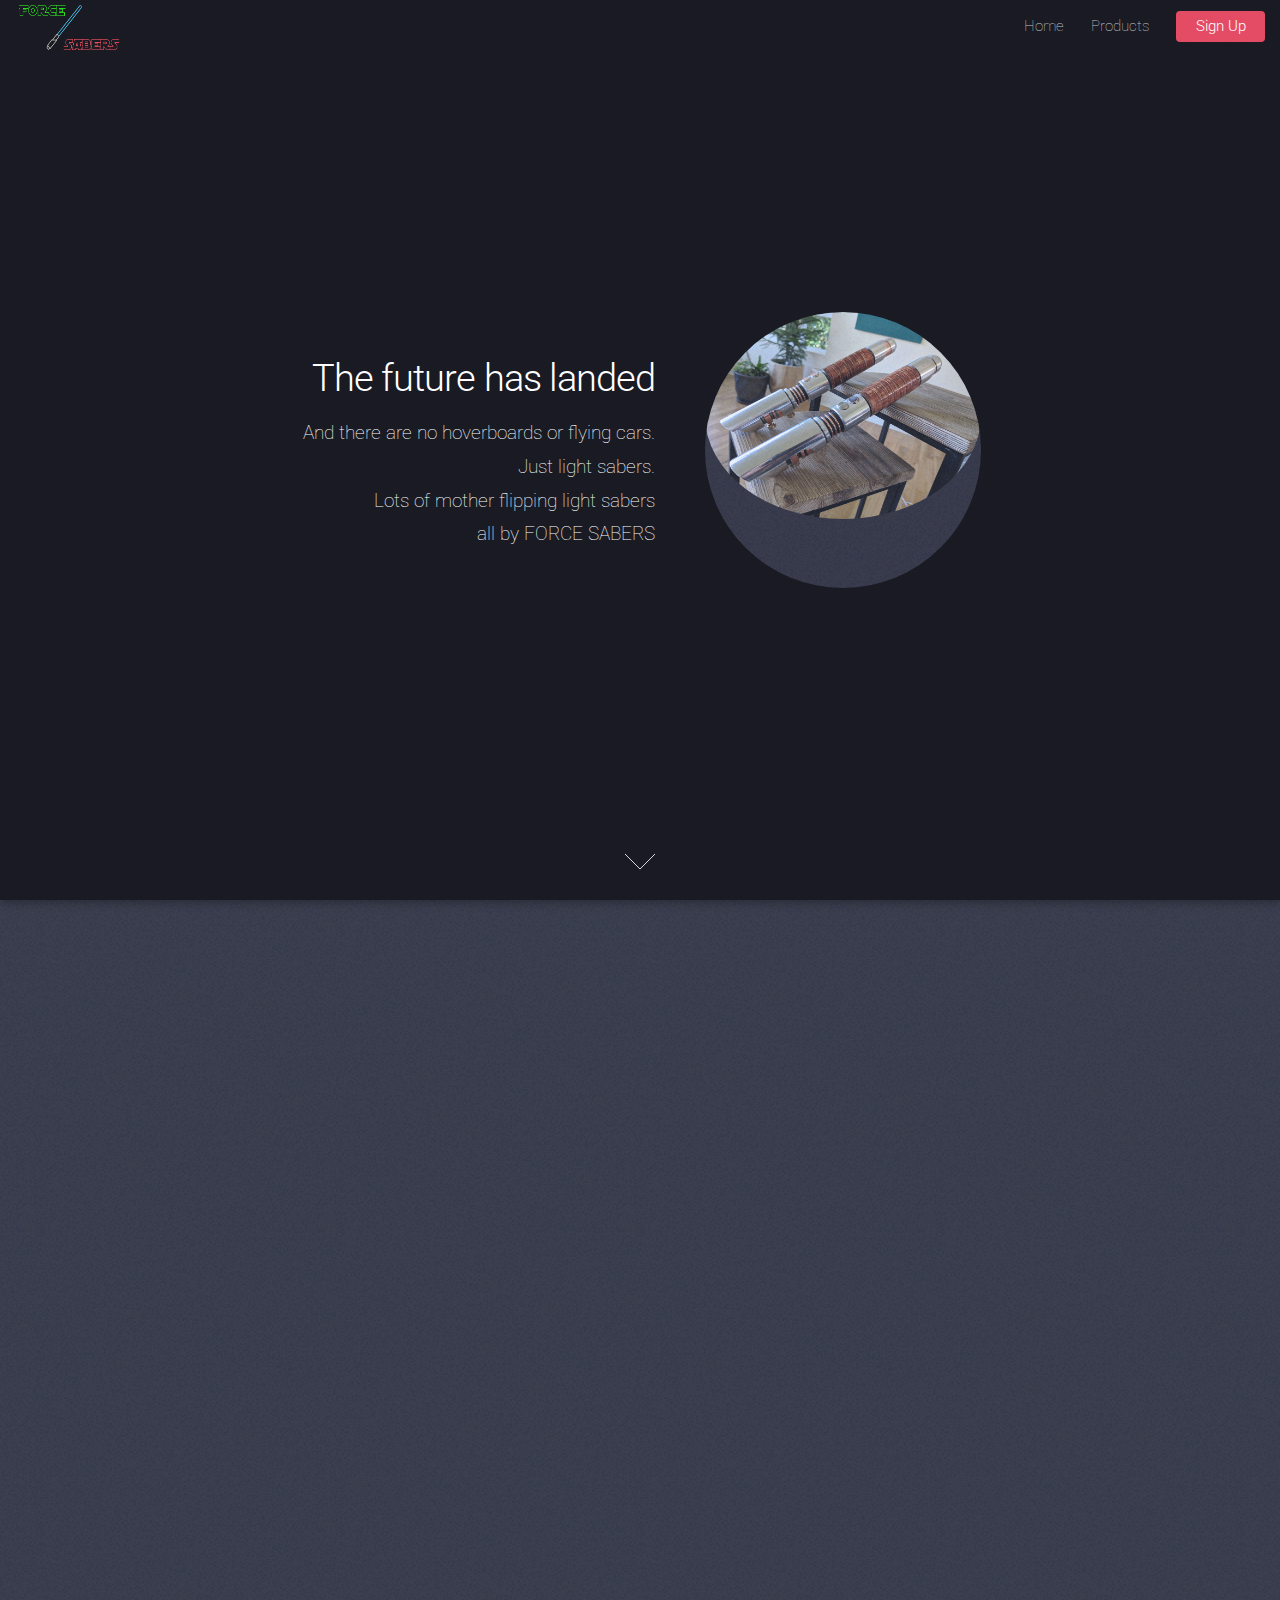
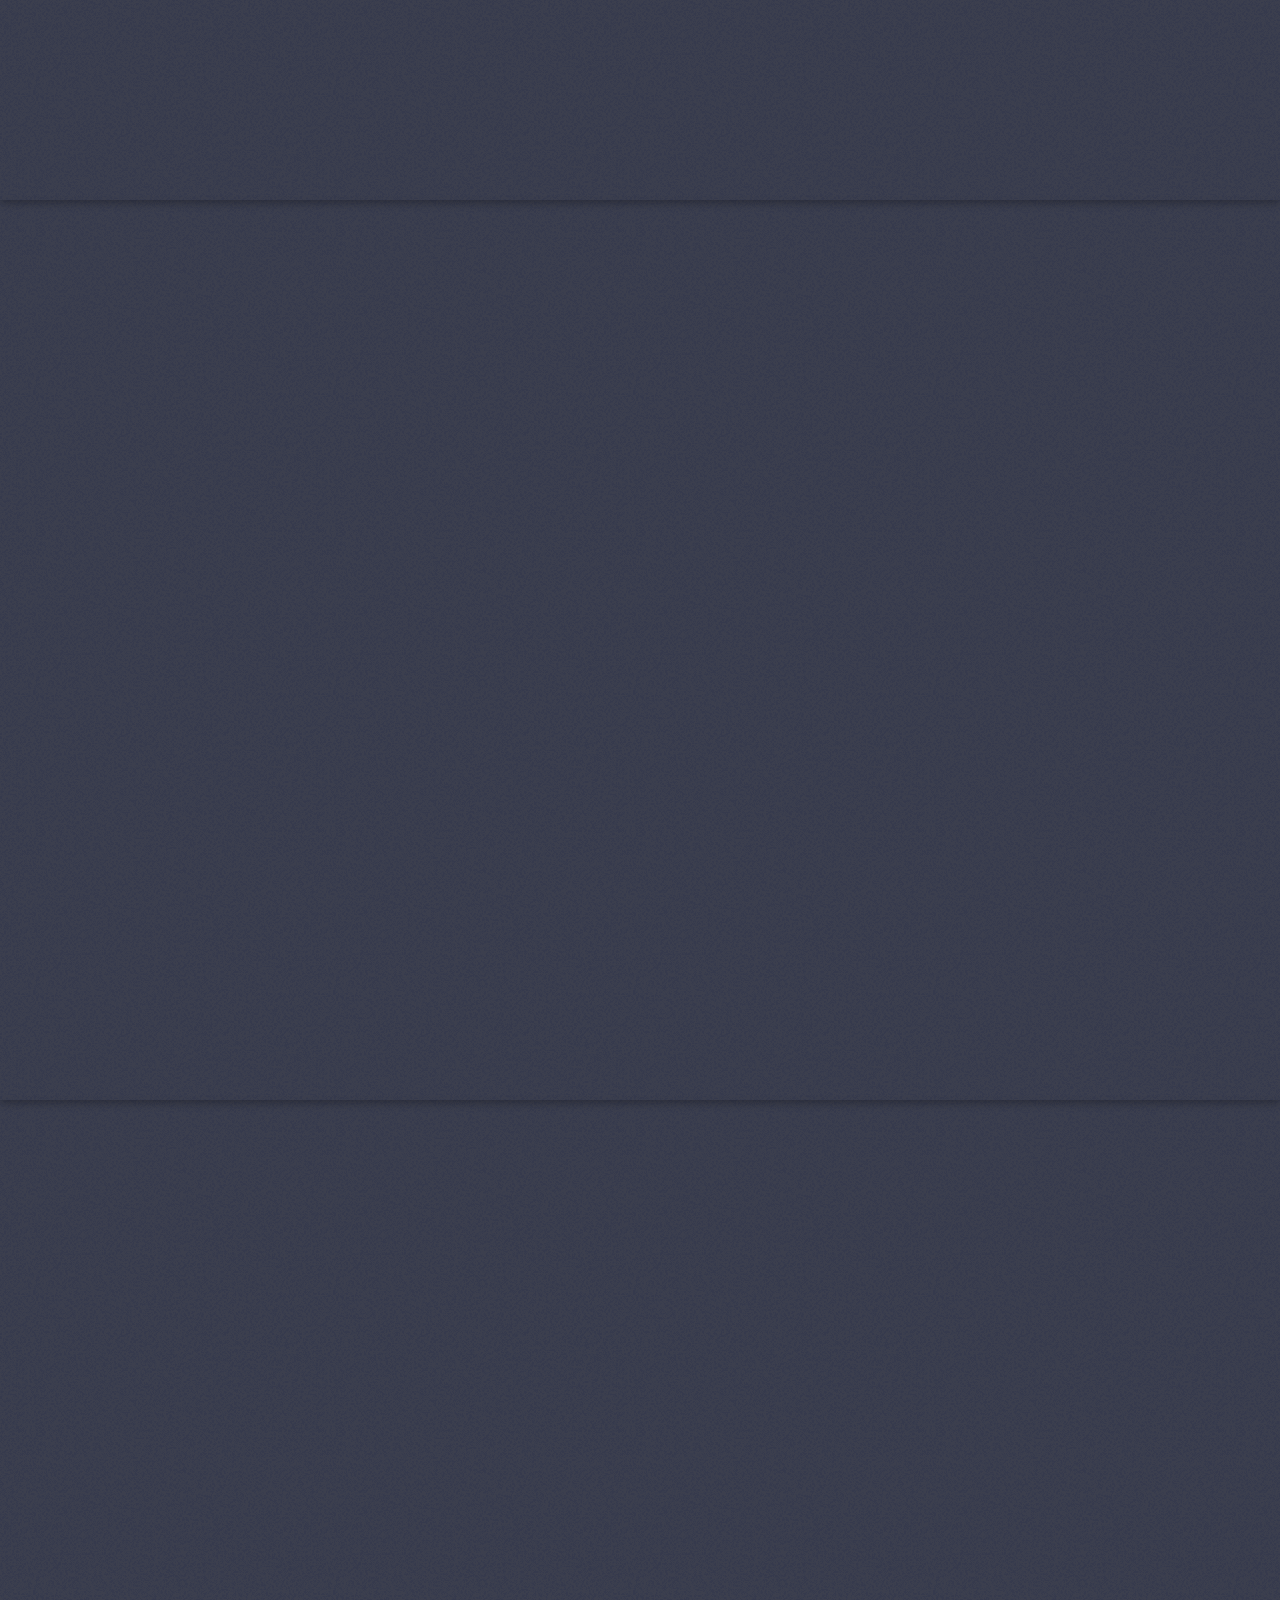
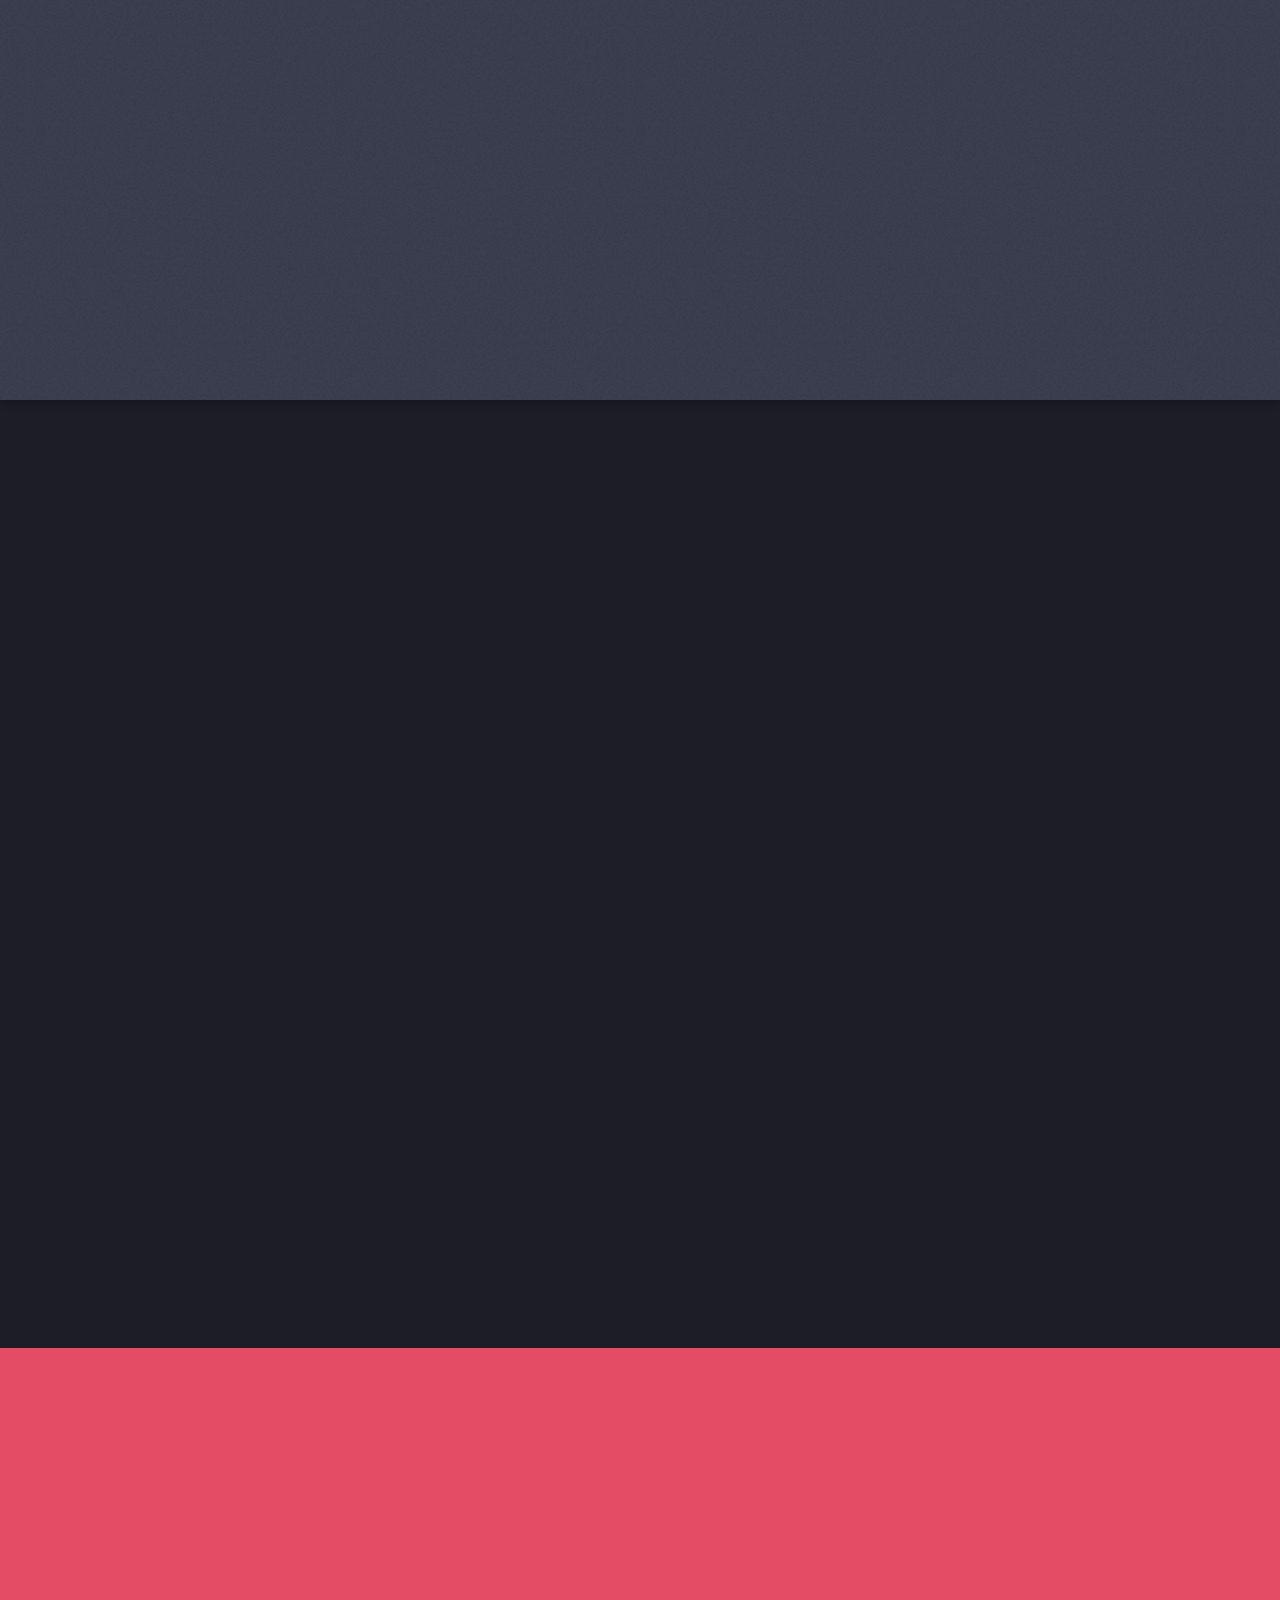
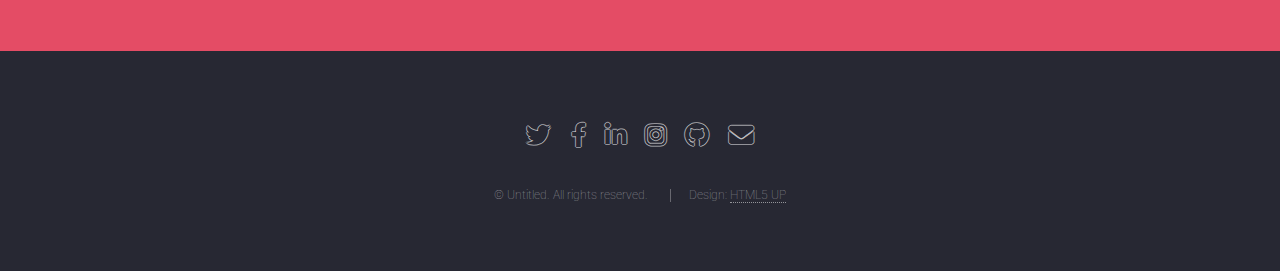
==== commit a7a03c8b: "Updates alot of them" ====
--- a/index.html
+++ b/index.html
@@ -1,13 +1,10 @@
 <!DOCTYPE html>
 <!--
-	Landed by HTML5 UP
-	html5up.net | @ajlkn
-	Free for personal and commercial use under the CCA 3.0 license (html5up.net/license)
+	The bomb.com of selling light sabers may the force be with us. 
 -->
 <html>
   <head>
-    <title>Force Sabers</title>
-    <link rel="icon" href="favicon_io" />
+    <title>FORCE SABERS</title>
     <meta charset="utf-8" />
     <meta
       name="viewport"
@@ -17,42 +14,27 @@
     <noscript
       ><link rel="stylesheet" href="assets/css/noscript.css"
     /></noscript>
-    <link rel="apple-touch-icon" sizes="180x180" href="/apple-touch-icon.png" />
-    <link rel="icon" type="image/png" sizes="32x32" href="/favicon-32x32.png" />
-    <link rel="icon" type="image/png" sizes="16x16" href="/favicon-16x16.png" />
-    <link rel="manifest" href="/site.webmanifest" />
   </head>
   <body class="is-preload landing">
     <div id="page-wrapper">
       <!-- Header -->
       <header id="header">
         <h1 id="logo">
-          <a href="assets/images/logo.png">FORCE SABERS</a>
+          <a href="index.html"></a>
+          <img
+            src="assets/images/logo2.png"
+            alt=""
+            width="100"
+            height="50"
+            style="padding-top: 5px"
+          />
         </h1>
         <nav id="nav">
           <ul>
             <li><a href="index.html">Home</a></li>
-            <li>
-              <a href="product-page.html">Products</a>
-              <!-- <ul>
-                <li><a href="left-sidebar.html">Left Sidebar</a></li>
-                <li><a href="right-sidebar.html">Right Sidebar</a></li>
-                <li><a href="no-sidebar.html">No Sidebar</a></li>
-                <li>
-                  <a href="#">Submenu</a>
-                  <ul>
-                    <li><a href="#">Option 1</a></li>
-                    <li><a href="#">Option 2</a></li>
-                    <li><a href="#">Option 3</a></li>
-                    <li><a href="#">Option 4</a></li>
-                  </ul>
-                </li>
-              </ul> -->
-            </li>
-            <!-- <li><a href="elements.html">Elements</a></li> -->
-            <li>
-              <a href="signup.html" class="button primary">Sign Up</a>
-            </li>
+
+            <li><a href="product page.html">Products</a></li>
+            <li><a href="#" class="button primary">Sign Up</a></li>
           </ul>
         </nav>
       </header>
@@ -144,7 +126,7 @@
             consequat adipiscing lorem.
           </p>
           <ul class="actions">
-            <li><a href="#" class="button">Learn More</a></li>
+            <li><a href="product page.html" class="button">Learn More</a></li>
           </ul>
         </div>
         <a href="#three" class="goto-next scrolly">Next</a>
@@ -153,7 +135,7 @@
       <!-- Three -->
       <section id="three" class="spotlight style3 left">
         <span class="image fit main bottom"
-          ><img src="images/saber4.jpg" alt=""
+          ><img src="assets/images/saber4.jpg" alt=""
         /></span>
         <div class="content">
           <header>
@@ -170,7 +152,7 @@
             consequat adipiscing lorem.
           </p>
           <ul class="actions">
-            <li><a href="#" class="button">Learn More</a></li>
+            <li><a href="pro" class="button">Learn More</a></li>
           </ul>
         </div>
         <a href="#four" class="goto-next scrolly">Next</a>
--- a/assets/css/main.css
+++ b/assets/css/main.css
@@ -3528,7 +3528,7 @@
 #header nav ul li a,
 #header nav ul li span {
   border: 0;
-  color: #ffffff;
+  color: inherit;
   display: inline-block;
   height: inherit;
   line-height: inherit;
@@ -3652,7 +3652,7 @@
 #banner .content .image {
   border-radius: 100%;
   display: inline-block;
-  /* height: em; */
+  height: 18em;
   margin-left: 3em;
   vertical-align: middle;
   width: 18em;
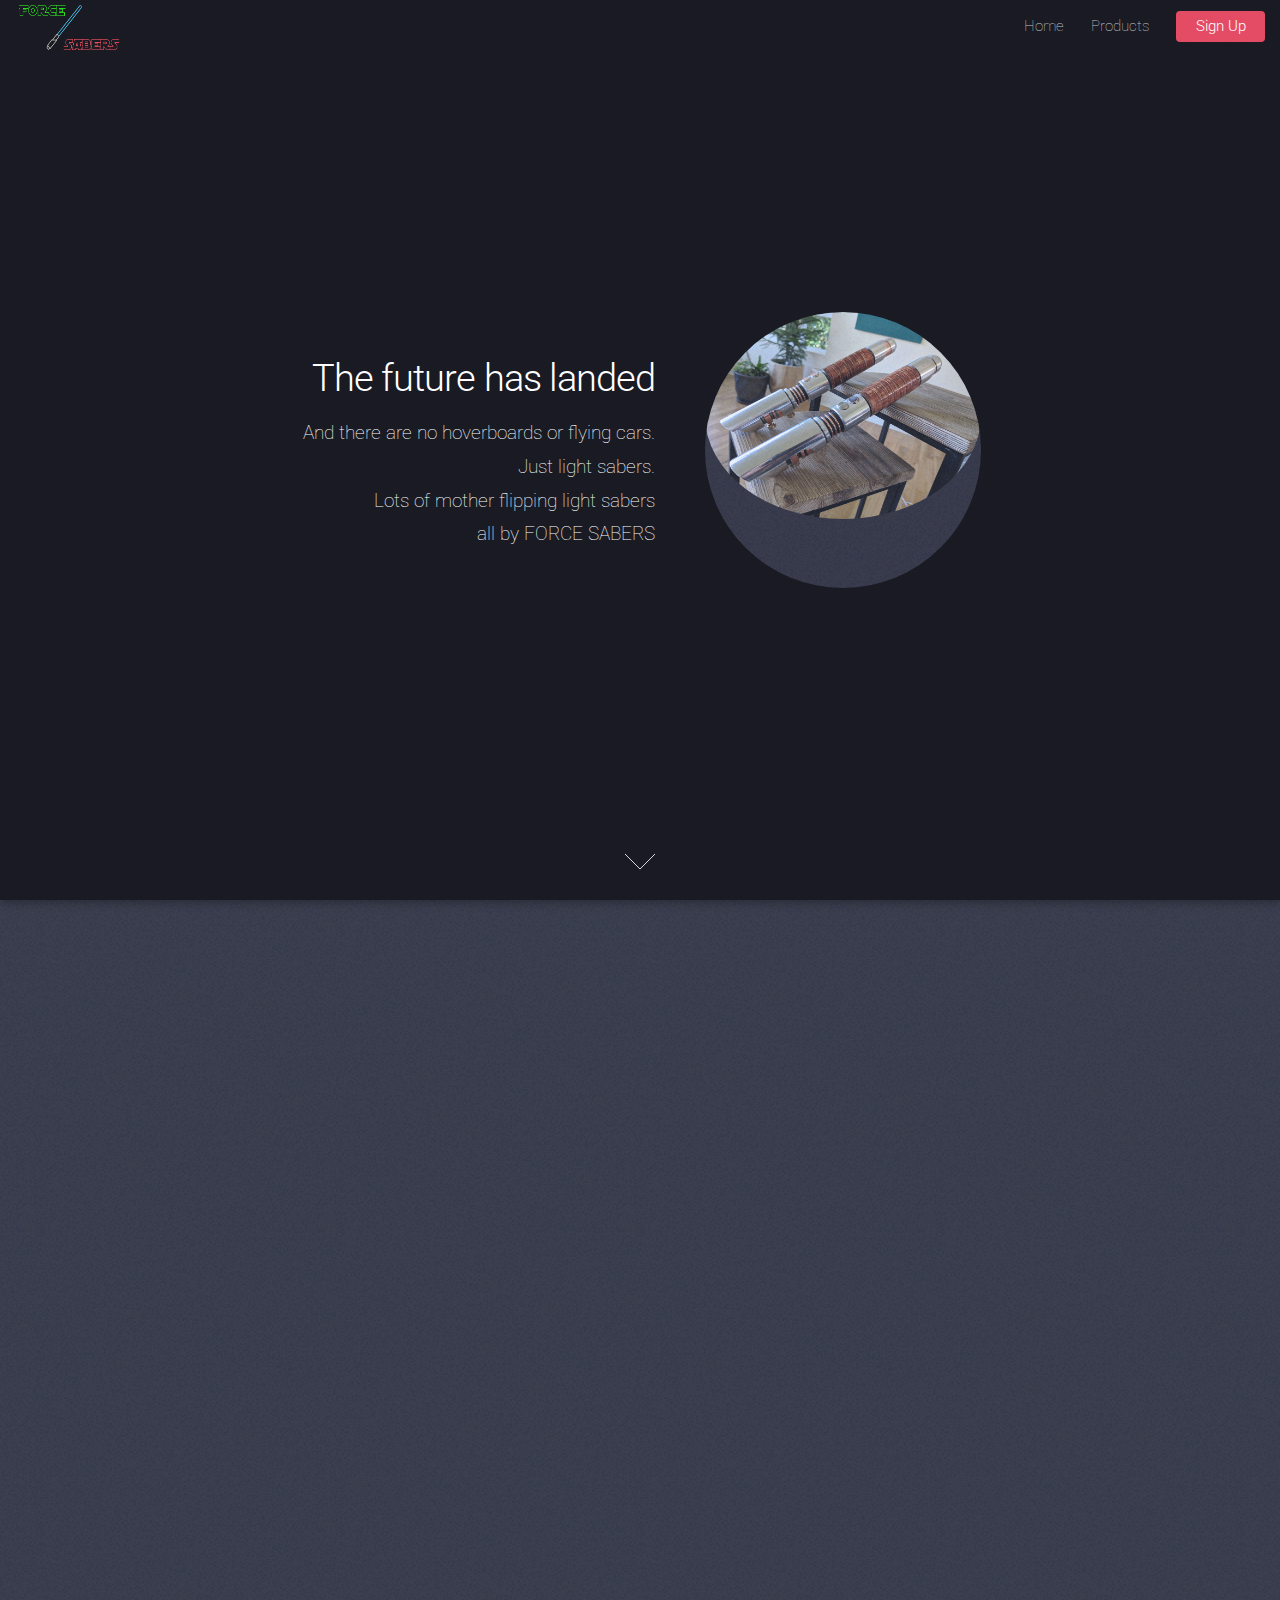
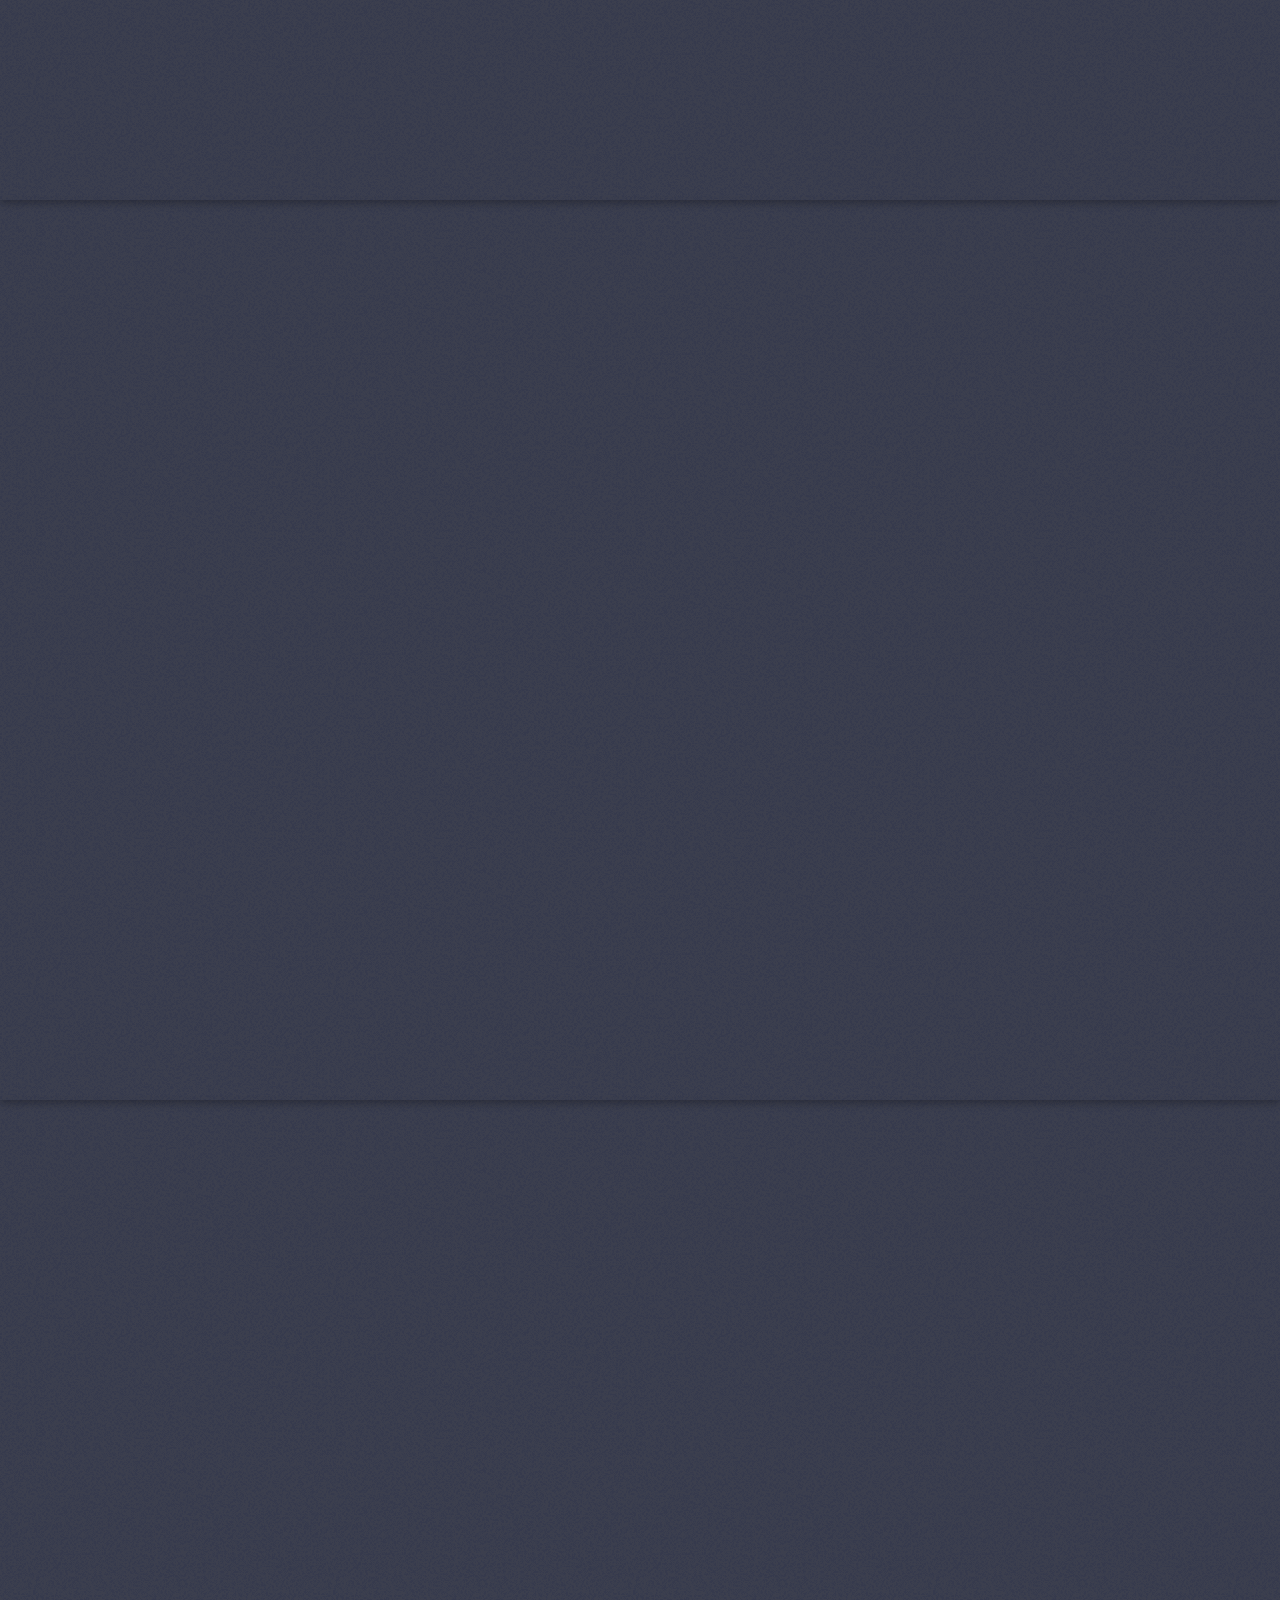
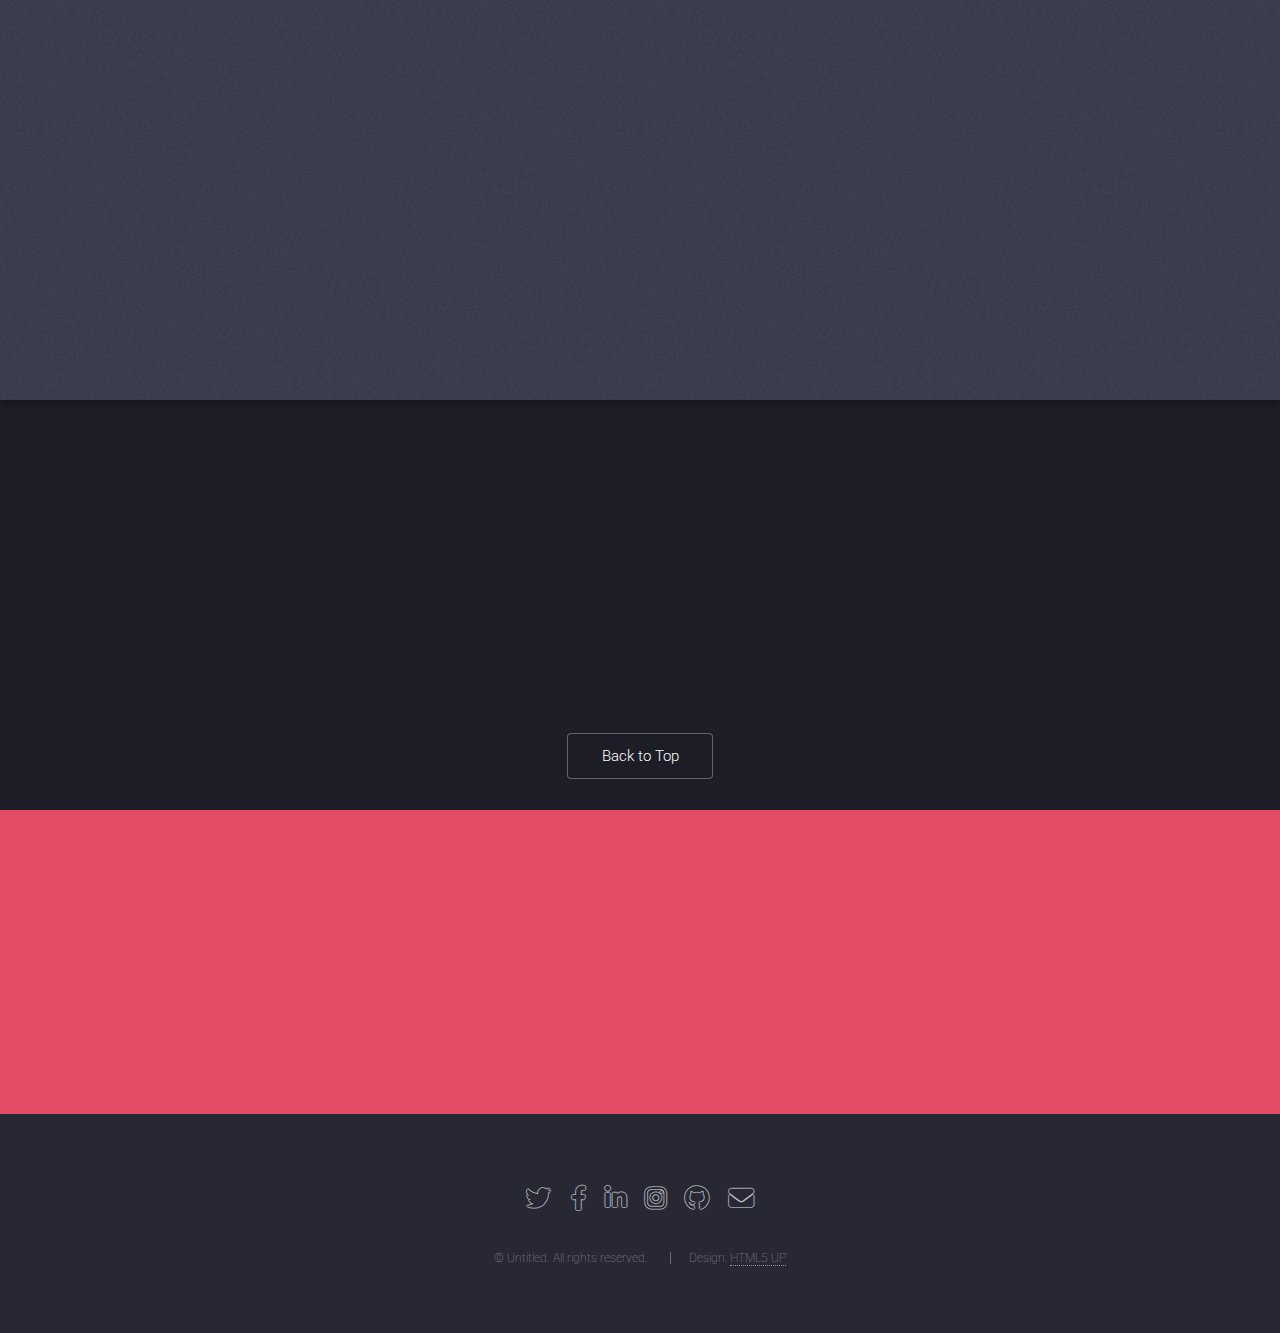
==== commit 21c54c67: "updates" ====
--- a/index.html
+++ b/index.html
@@ -16,6 +16,7 @@
     /></noscript>
   </head>
   <body class="is-preload landing">
+    <a name="top"></a>
     <div id="page-wrapper">
       <!-- Header -->
       <header id="header">
@@ -34,7 +35,7 @@
             <li><a href="index.html">Home</a></li>
 
             <li><a href="product page.html">Products</a></li>
-            <li><a href="#" class="button primary">Sign Up</a></li>
+            <li><a href="signup.html" class="button primary">Sign Up</a></li>
           </ul>
         </nav>
       </header>
@@ -152,7 +153,7 @@
             consequat adipiscing lorem.
           </p>
           <ul class="actions">
-            <li><a href="pro" class="button">Learn More</a></li>
+            <li><a href="product page.html" class="button">Learn More</a></li>
           </ul>
         </div>
         <a href="#four" class="goto-next scrolly">Next</a>
@@ -162,67 +163,13 @@
       <section id="four" class="wrapper style1 special fade-up">
         <div class="container">
           <header class="major">
-            <h2>Accumsan sed tempus adipiscing blandit</h2>
-            <p>
-              Iaculis ac volutpat vis non enim gravida nisi faucibus posuere
-              arcu consequat
-            </p>
-          </header>
-          <div class="box alt">
-            <div class="row gtr-uniform">
-              <section class="col-4 col-6-medium col-12-xsmall">
-                <span class="icon solid alt major fa-chart-area"></span>
-                <h3>Ipsum sed commodo</h3>
-                <p>
-                  Feugiat accumsan lorem eu ac lorem amet accumsan donec.
-                  Blandit orci porttitor.
-                </p>
-              </section>
-              <section class="col-4 col-6-medium col-12-xsmall">
-                <span class="icon solid alt major fa-comment"></span>
-                <h3>Eleifend lorem ornare</h3>
-                <p>
-                  Feugiat accumsan lorem eu ac lorem amet accumsan donec.
-                  Blandit orci porttitor.
-                </p>
-              </section>
-              <section class="col-4 col-6-medium col-12-xsmall">
-                <span class="icon solid alt major fa-flask"></span>
-                <h3>Cubilia cep lobortis</h3>
-                <p>
-                  Feugiat accumsan lorem eu ac lorem amet accumsan donec.
-                  Blandit orci porttitor.
-                </p>
-              </section>
-              <section class="col-4 col-6-medium col-12-xsmall">
-                <span class="icon solid alt major fa-paper-plane"></span>
-                <h3>Non semper interdum</h3>
-                <p>
-                  Feugiat accumsan lorem eu ac lorem amet accumsan donec.
-                  Blandit orci porttitor.
-                </p>
-              </section>
-              <section class="col-4 col-6-medium col-12-xsmall">
-                <span class="icon solid alt major fa-file"></span>
-                <h3>Odio laoreet accumsan</h3>
-                <p>
-                  Feugiat accumsan lorem eu ac lorem amet accumsan donec.
-                  Blandit orci porttitor.
-                </p>
-              </section>
-              <section class="col-4 col-6-medium col-12-xsmall">
-                <span class="icon solid alt major fa-lock"></span>
-                <h3>Massa arcu accumsan</h3>
-                <p>
-                  Feugiat accumsan lorem eu ac lorem amet accumsan donec.
-                  Blandit orci porttitor.
-                </p>
-              </section>
+            <h2>Comming in the future development</h2>
+            
             </div>
           </div>
           <footer class="major">
             <ul class="actions special">
-              <li><a href="#" class="button">Magna sed feugiat</a></li>
+              <li><a href="#top" class="button">Back to Top</a></li>
             </ul>
           </footer>
         </div>
@@ -232,10 +179,8 @@
       <section id="five" class="wrapper style2 special fade">
         <div class="container">
           <header>
-            <h2>Magna faucibus lorem diam</h2>
-            <p>
-              Ante metus praesent faucibus ante integer id accumsan eleifend
-            </p>
+            <h2>Sign up below</h2>
+            <p>We will not spam you or sell your information</p>
           </header>
           <form method="post" action="#" class="cta">
             <div class="row gtr-uniform gtr-50">
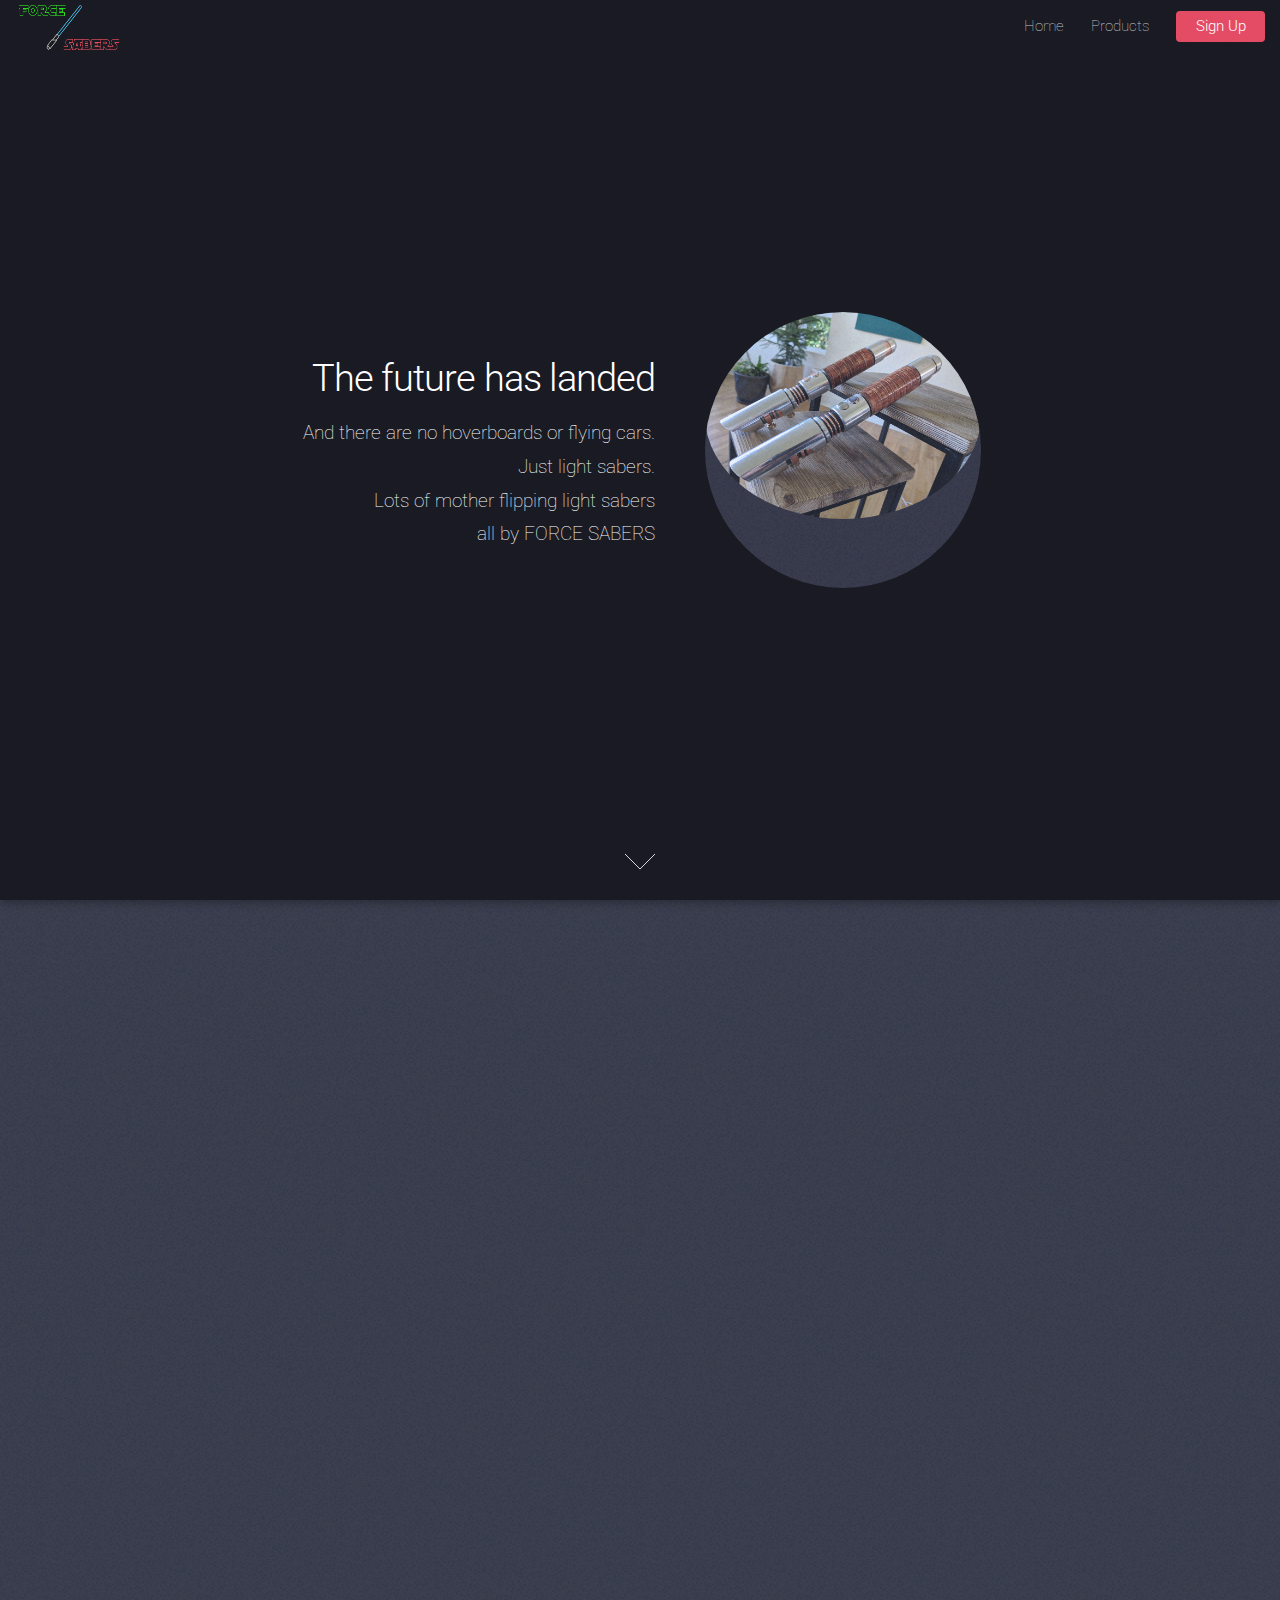
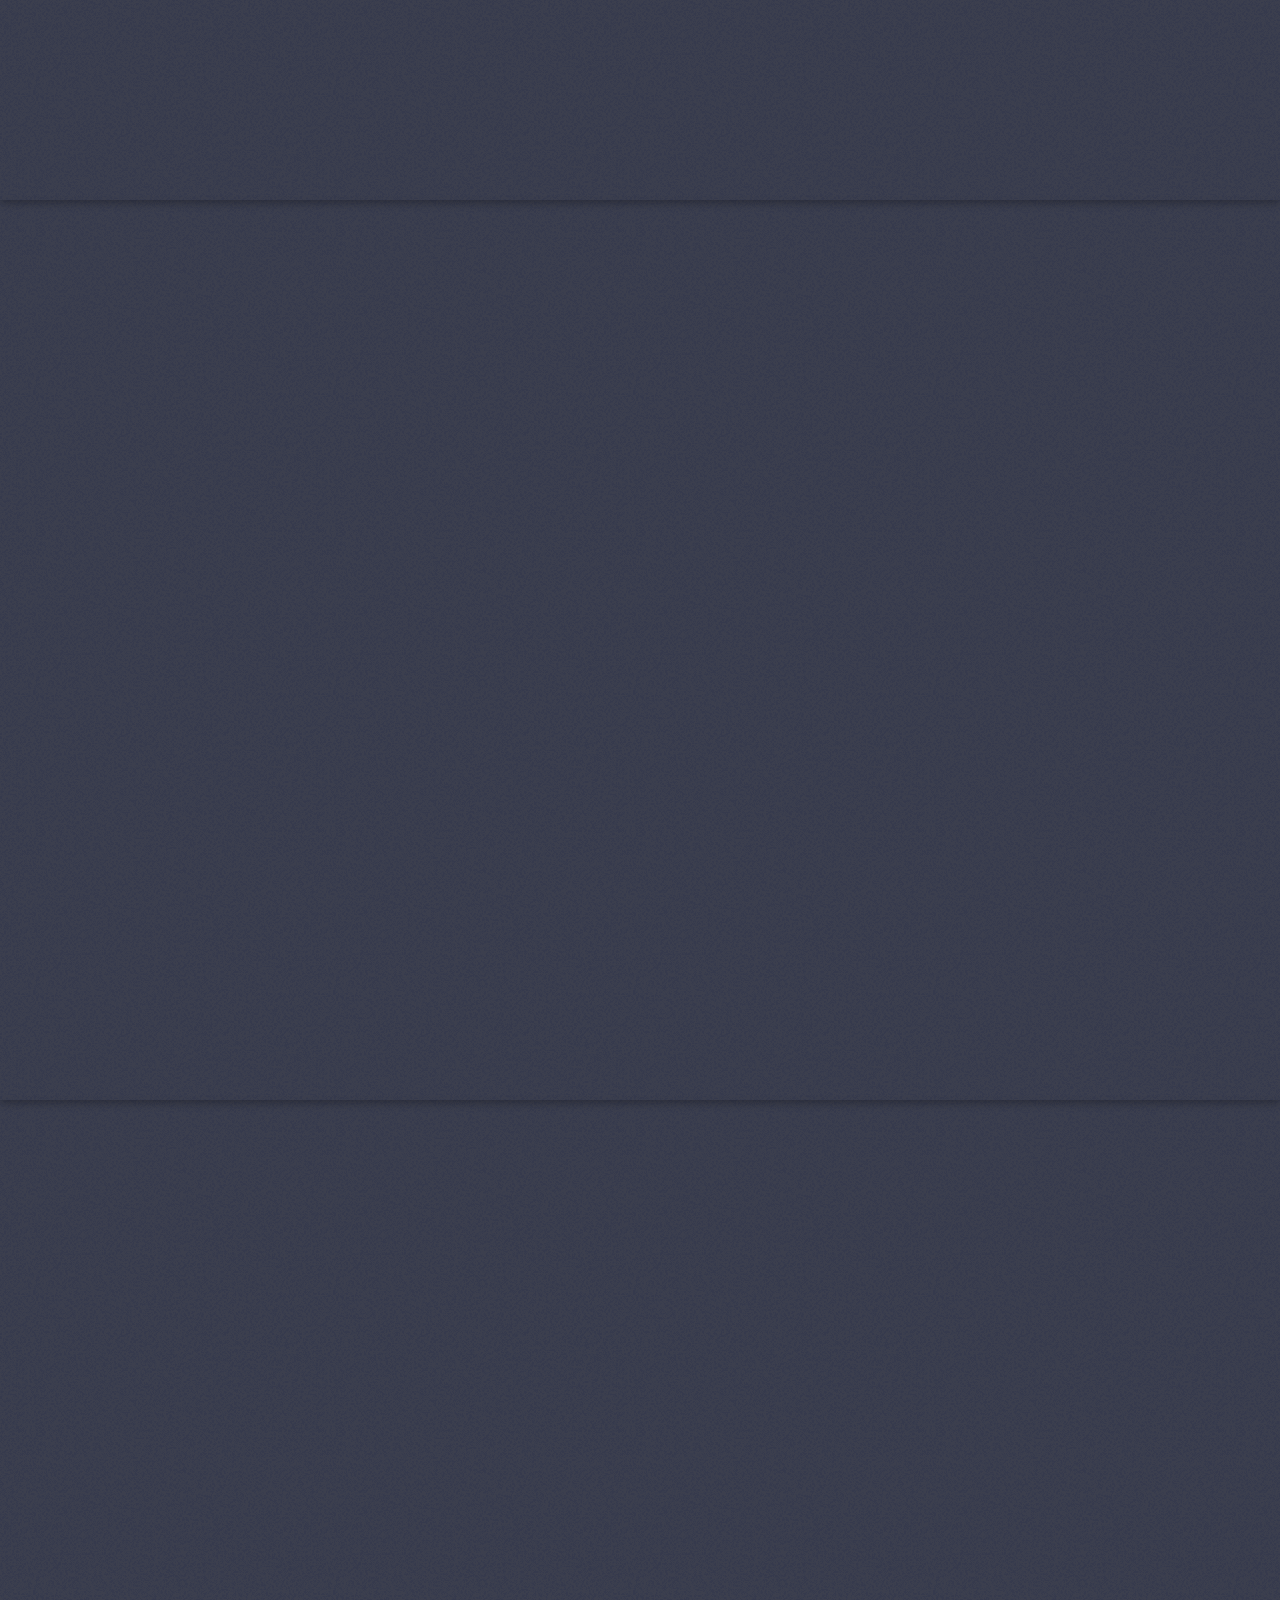
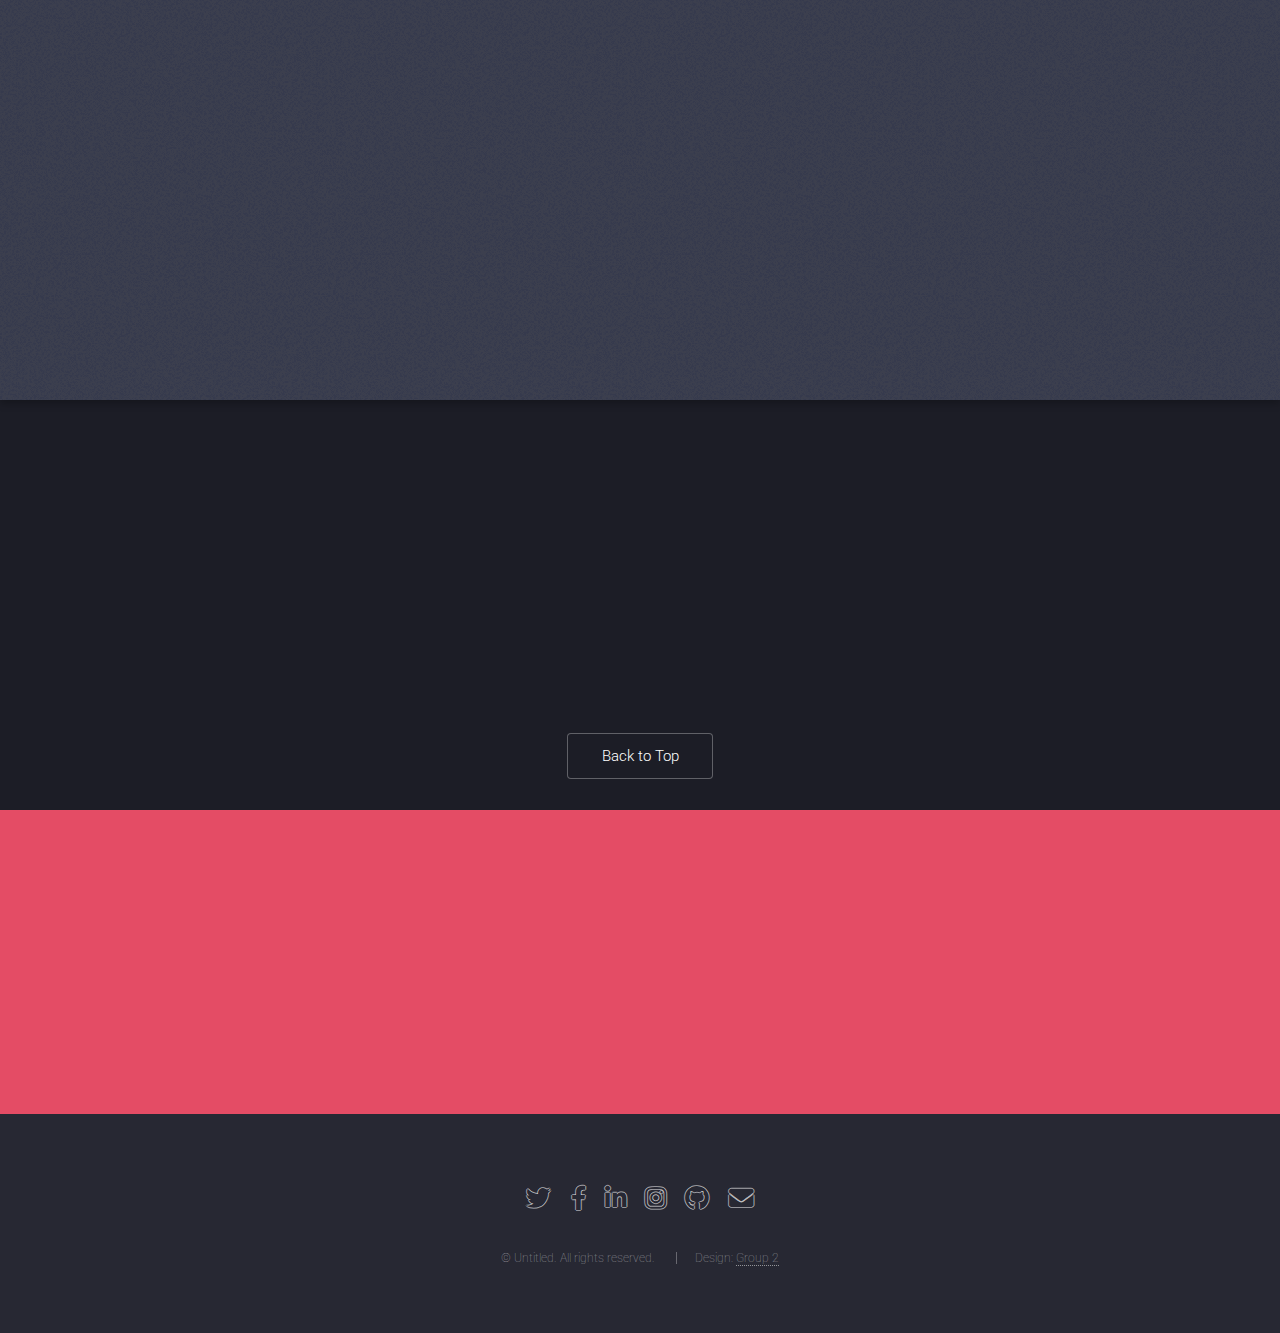
==== commit 23afec83: "updates before my computer crashes" ====
--- a/index.html
+++ b/index.html
@@ -182,21 +182,9 @@
             <h2>Sign up below</h2>
             <p>We will not spam you or sell your information</p>
           </header>
-          <form method="post" action="#" class="cta">
-            <div class="row gtr-uniform gtr-50">
-              <div class="col-8 col-12-xsmall">
-                <input
-                  type="email"
-                  name="email"
-                  id="email"
-                  placeholder="Your Email Address"
-                />
-              </div>
-              <div class="col-4 col-12-xsmall">
-                <input type="submit" value="Get Started" class="fit primary" />
-              </div>
-            </div>
-          </form>
+          <ul class="actions">
+            <li><a href="signup.html" class="button">Sign Up</a></li>
+          </ul>
         </div>
       </section>
 
@@ -204,7 +192,7 @@
       <footer id="footer">
         <ul class="icons">
           <li>
-            <a href="#" class="icon brands alt fa-twitter"
+            <a href="www.twitter.com" class="icon brands alt fa-twitter"
               ><span class="label">Twitter</span></a
             >
           </li>
@@ -224,7 +212,7 @@
             >
           </li>
           <li>
-            <a href="#" class="icon brands alt fa-github"
+            <a href="www.github.com" class="icon brands alt fa-github"
               ><span class="label">GitHub</span></a
             >
           </li>
@@ -236,7 +224,7 @@
         </ul>
         <ul class="copyright">
           <li>&copy; Untitled. All rights reserved.</li>
-          <li>Design: <a href="http://html5up.net">HTML5 UP</a></li>
+          <li>Design: <a href="#">Group 2</a></li>
         </ul>
       </footer>
     </div>
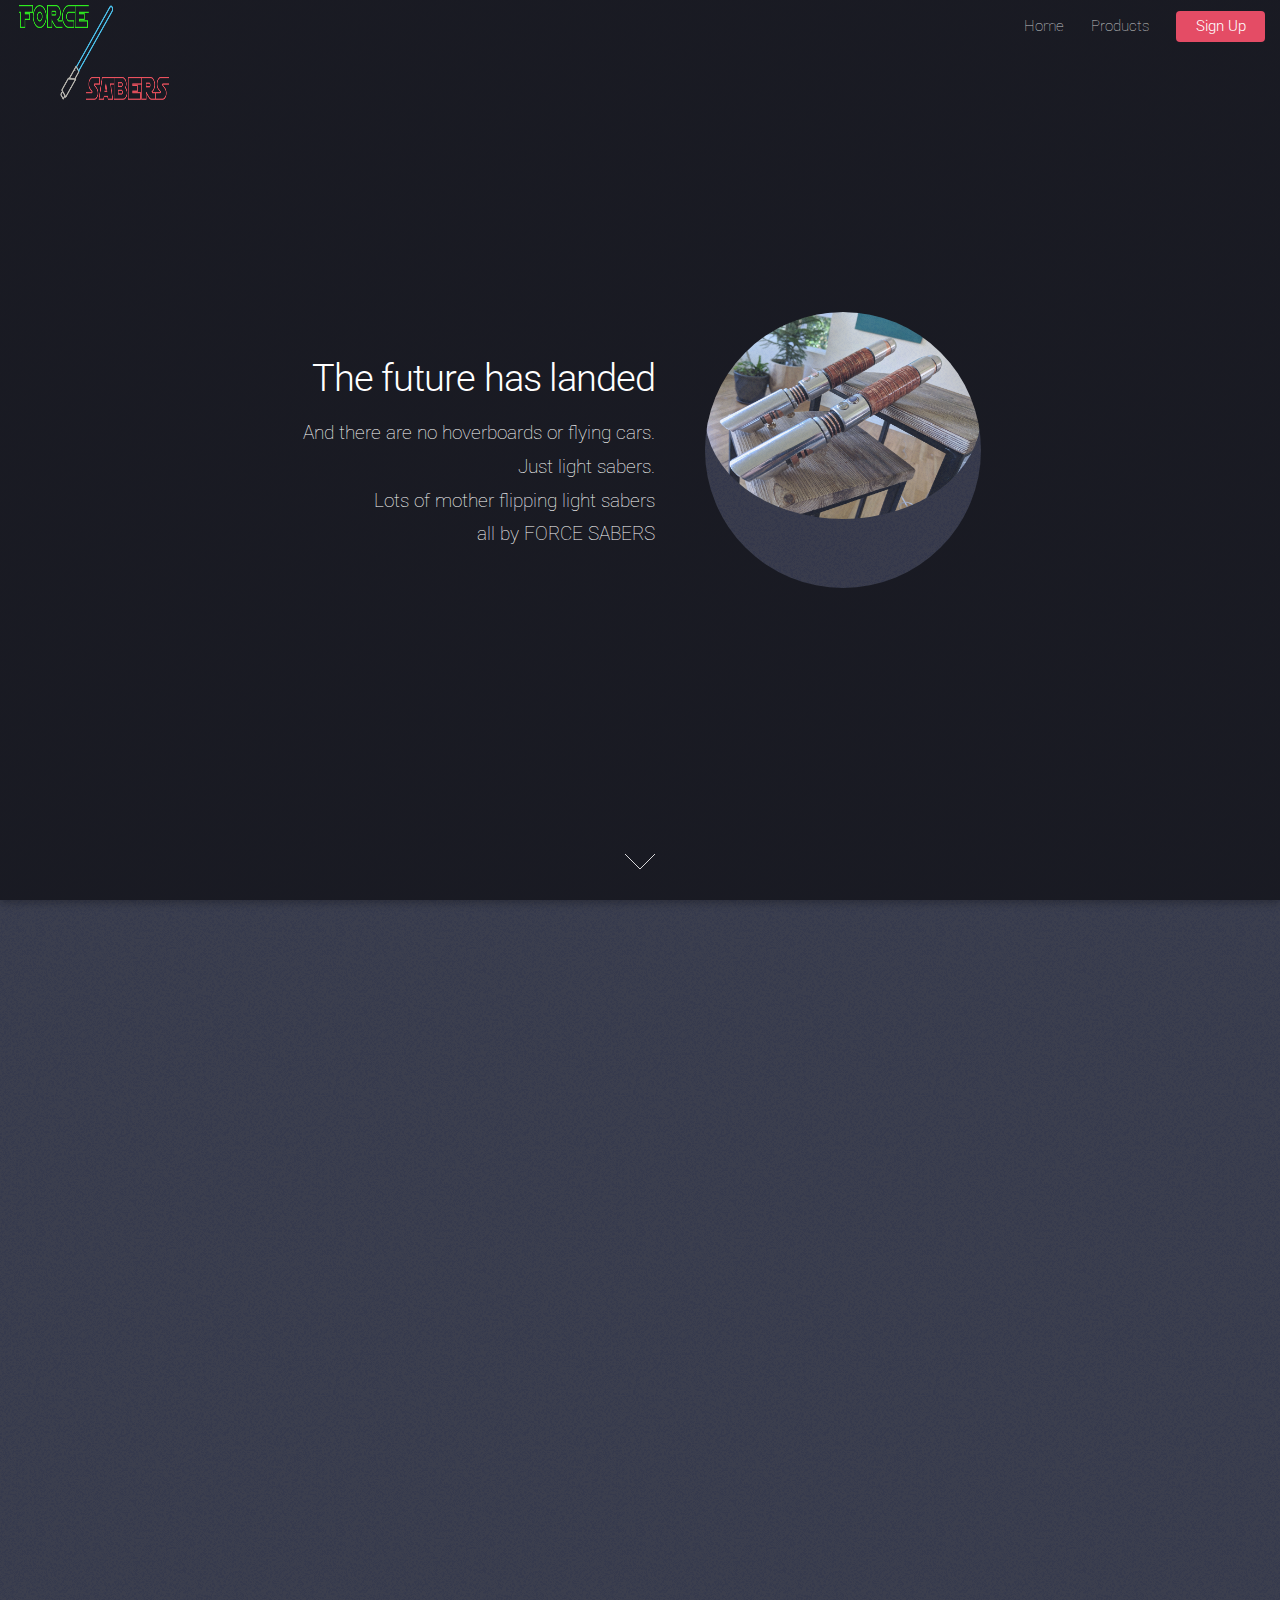
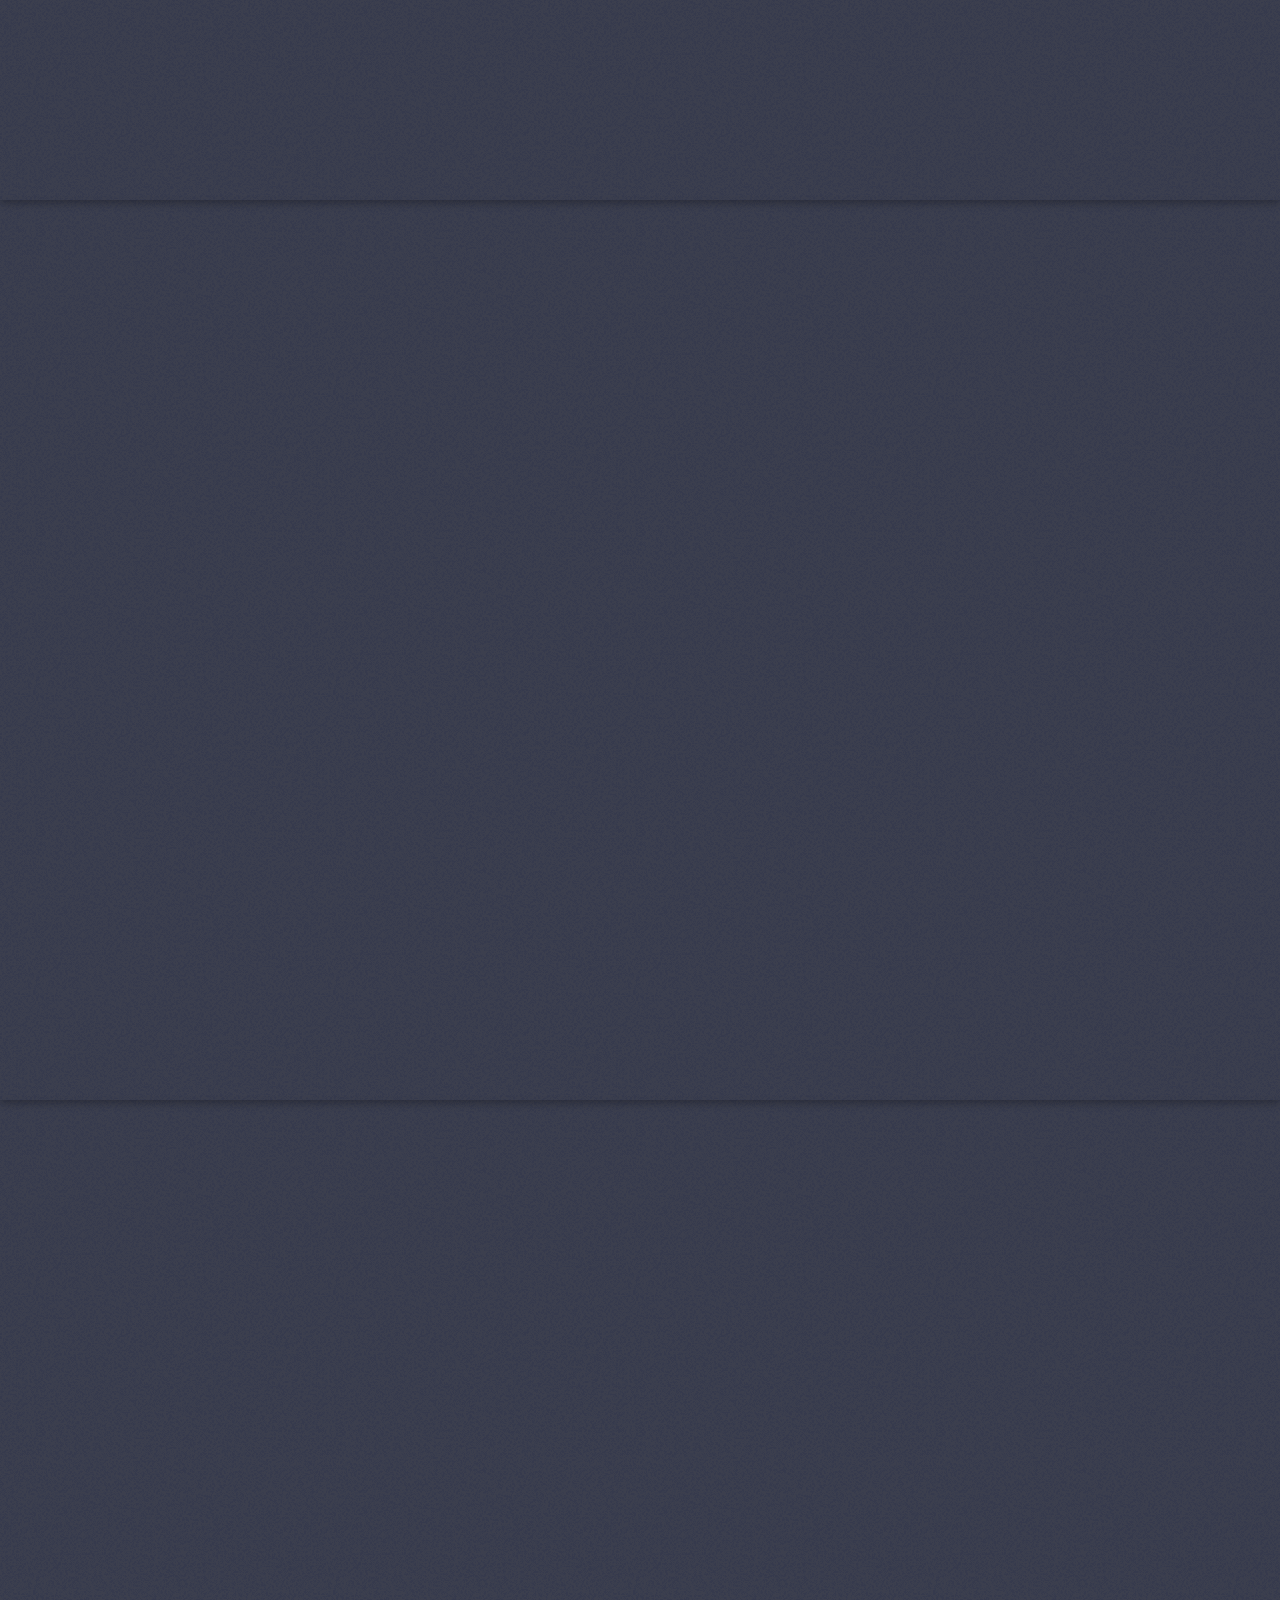
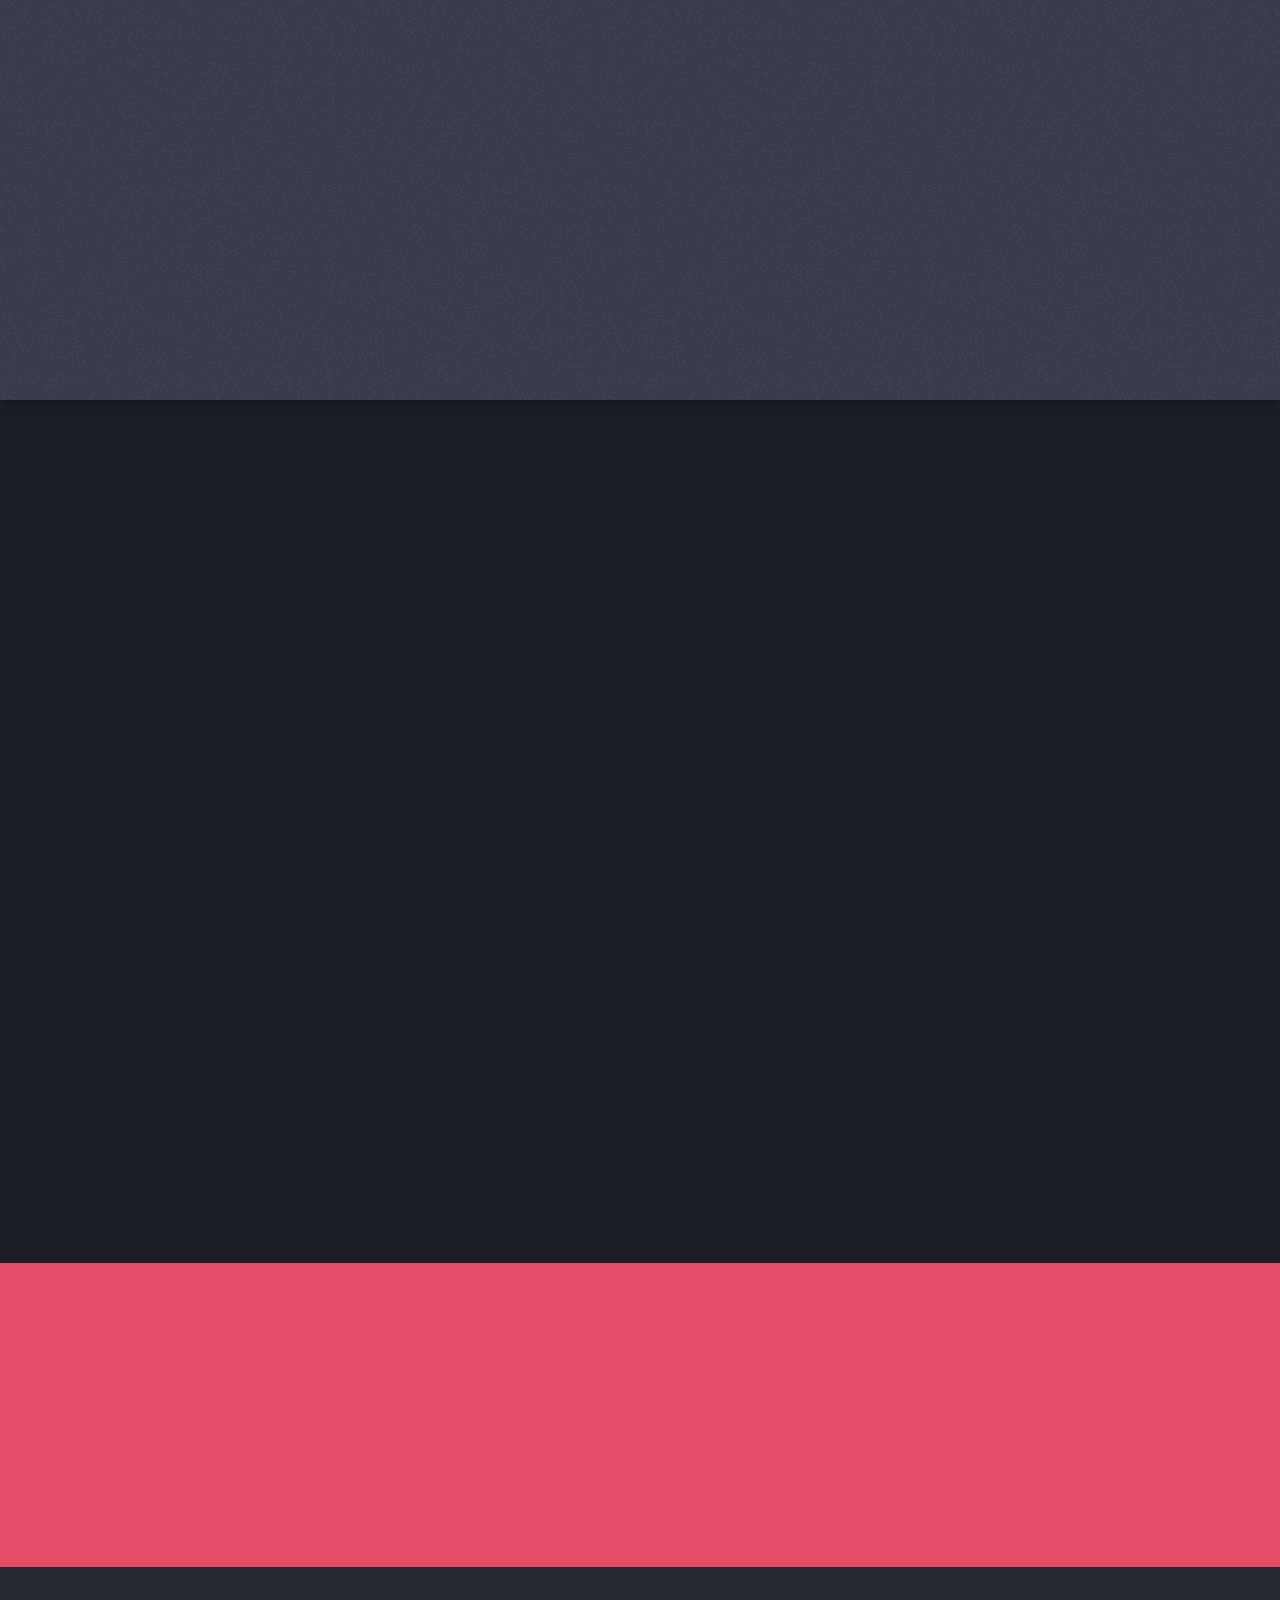
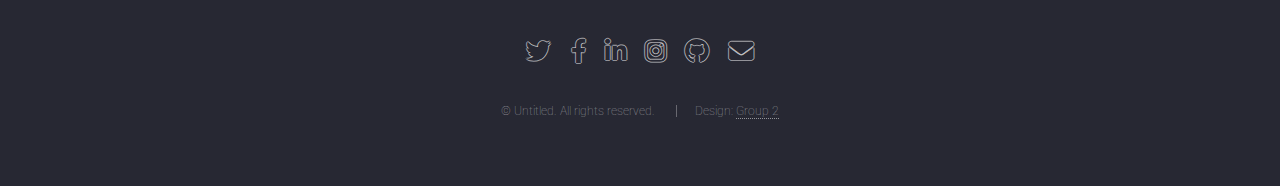
==== commit 30300b6e: "almost done" ====
--- a/index.html
+++ b/index.html
@@ -25,8 +25,8 @@
           <img
             src="assets/images/logo2.png"
             alt=""
-            width="100"
-            height="50"
+            width="150"
+            height="100"
             style="padding-top: 5px"
           />
         </h1>
@@ -163,13 +163,12 @@
       <section id="four" class="wrapper style1 special fade-up">
         <div class="container">
           <header class="major">
-            <h2>Comming in the future development</h2>
-            
-            </div>
-          </div>
+            <h2>Sign up below for future development</h2>
+        </div>
+          <div>
           <footer class="major">
             <ul class="actions special">
-              <li><a href="#top" class="button">Back to Top</a></li>
+              <iframe width="805" height="560" src="https://www.youtube.com/embed/AAzY28C8Syc" title="YouTube video player" frameborder="0" allow="accelerometer; autoplay; clipboard-write; encrypted-media; gyroscope; picture-in-picture" allowfullscreen></iframe>
             </ul>
           </footer>
         </div>
@@ -182,8 +181,8 @@
             <h2>Sign up below</h2>
             <p>We will not spam you or sell your information</p>
           </header>
-          <ul class="actions">
-            <li><a href="signup.html" class="button">Sign Up</a></li>
+          <ul class="actions special">
+            <li><a href="signup.html" class="button primary">Sign Up </a></li>
           </ul>
         </div>
       </section>
--- a/assets/css/main.css
+++ b/assets/css/main.css
@@ -138,7 +138,7 @@
 }
 
 body {
-  -webkit-text-size-adjust: none;
+  -webkit-text-size-adjust: auto;
 }
 
 mark {
@@ -4259,3 +4259,4 @@
     padding: 0;
   }
 }
+/* Style Signup Sheet styles */
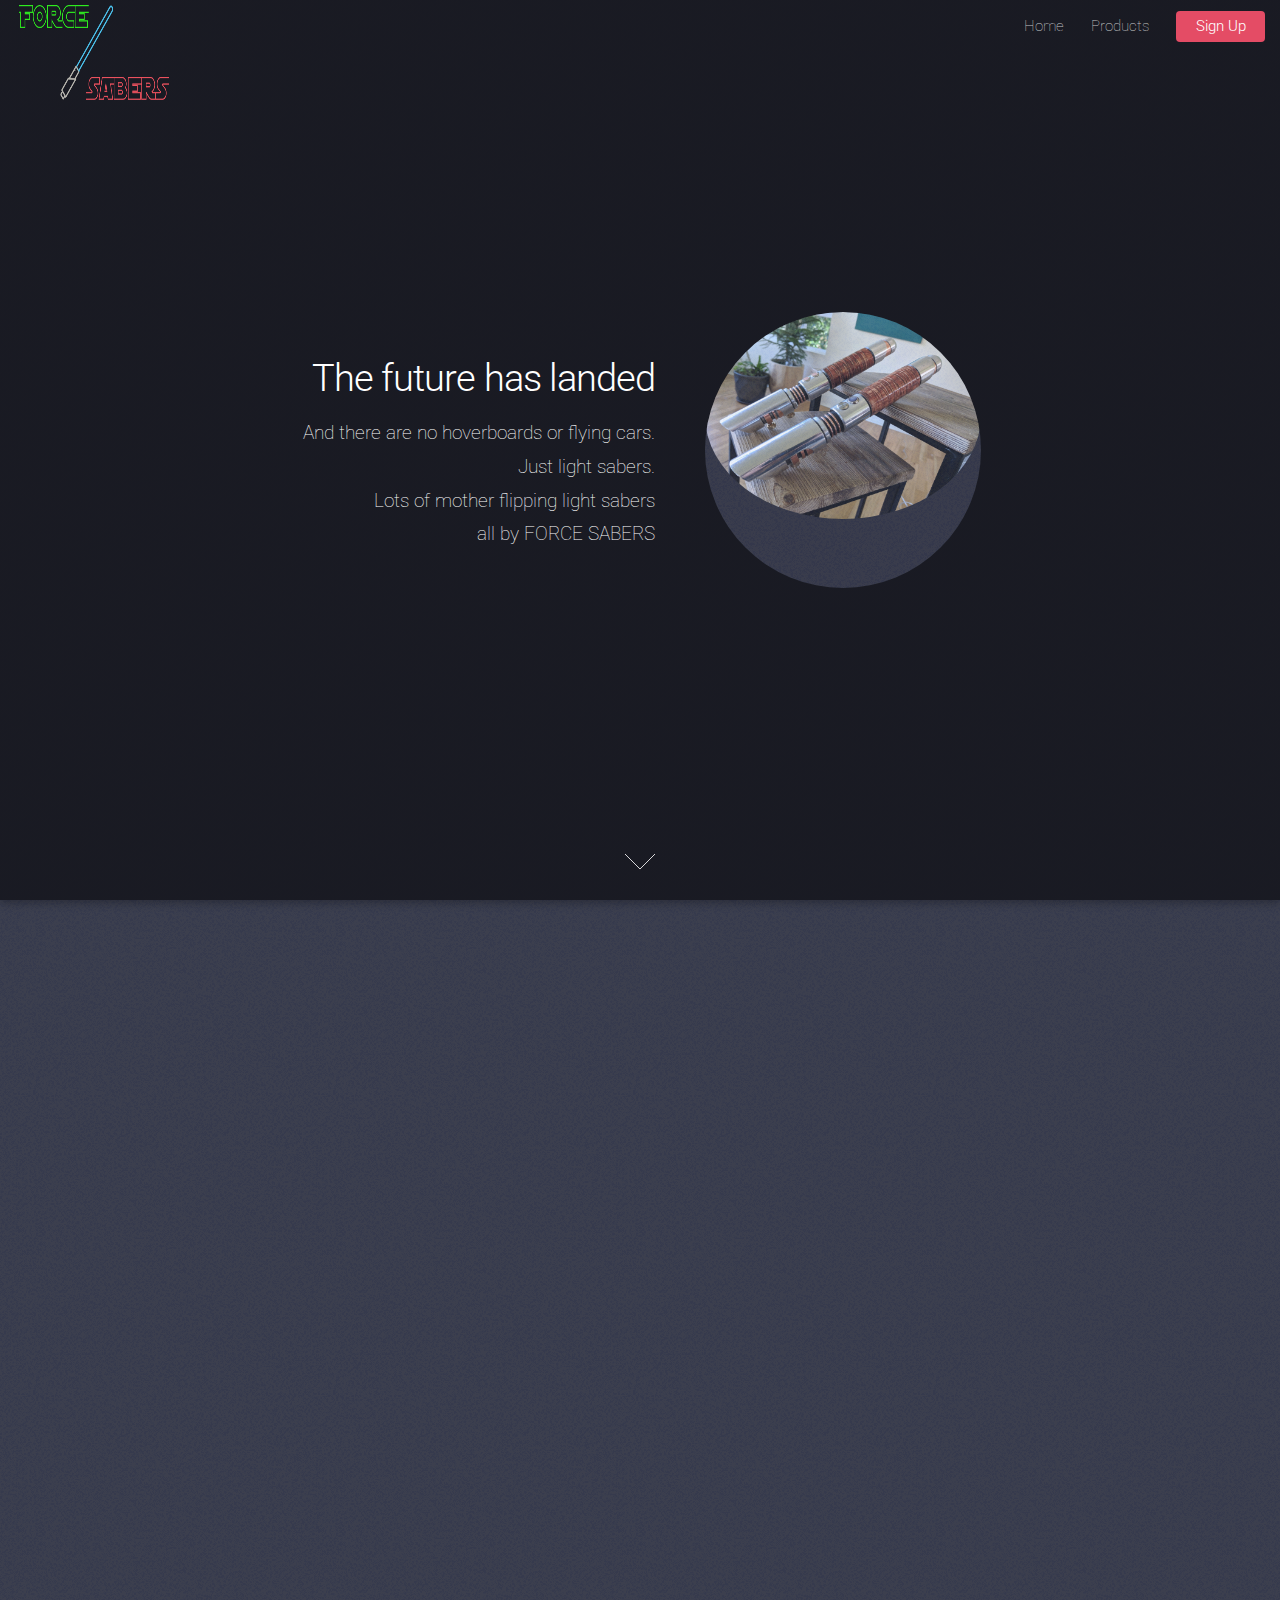
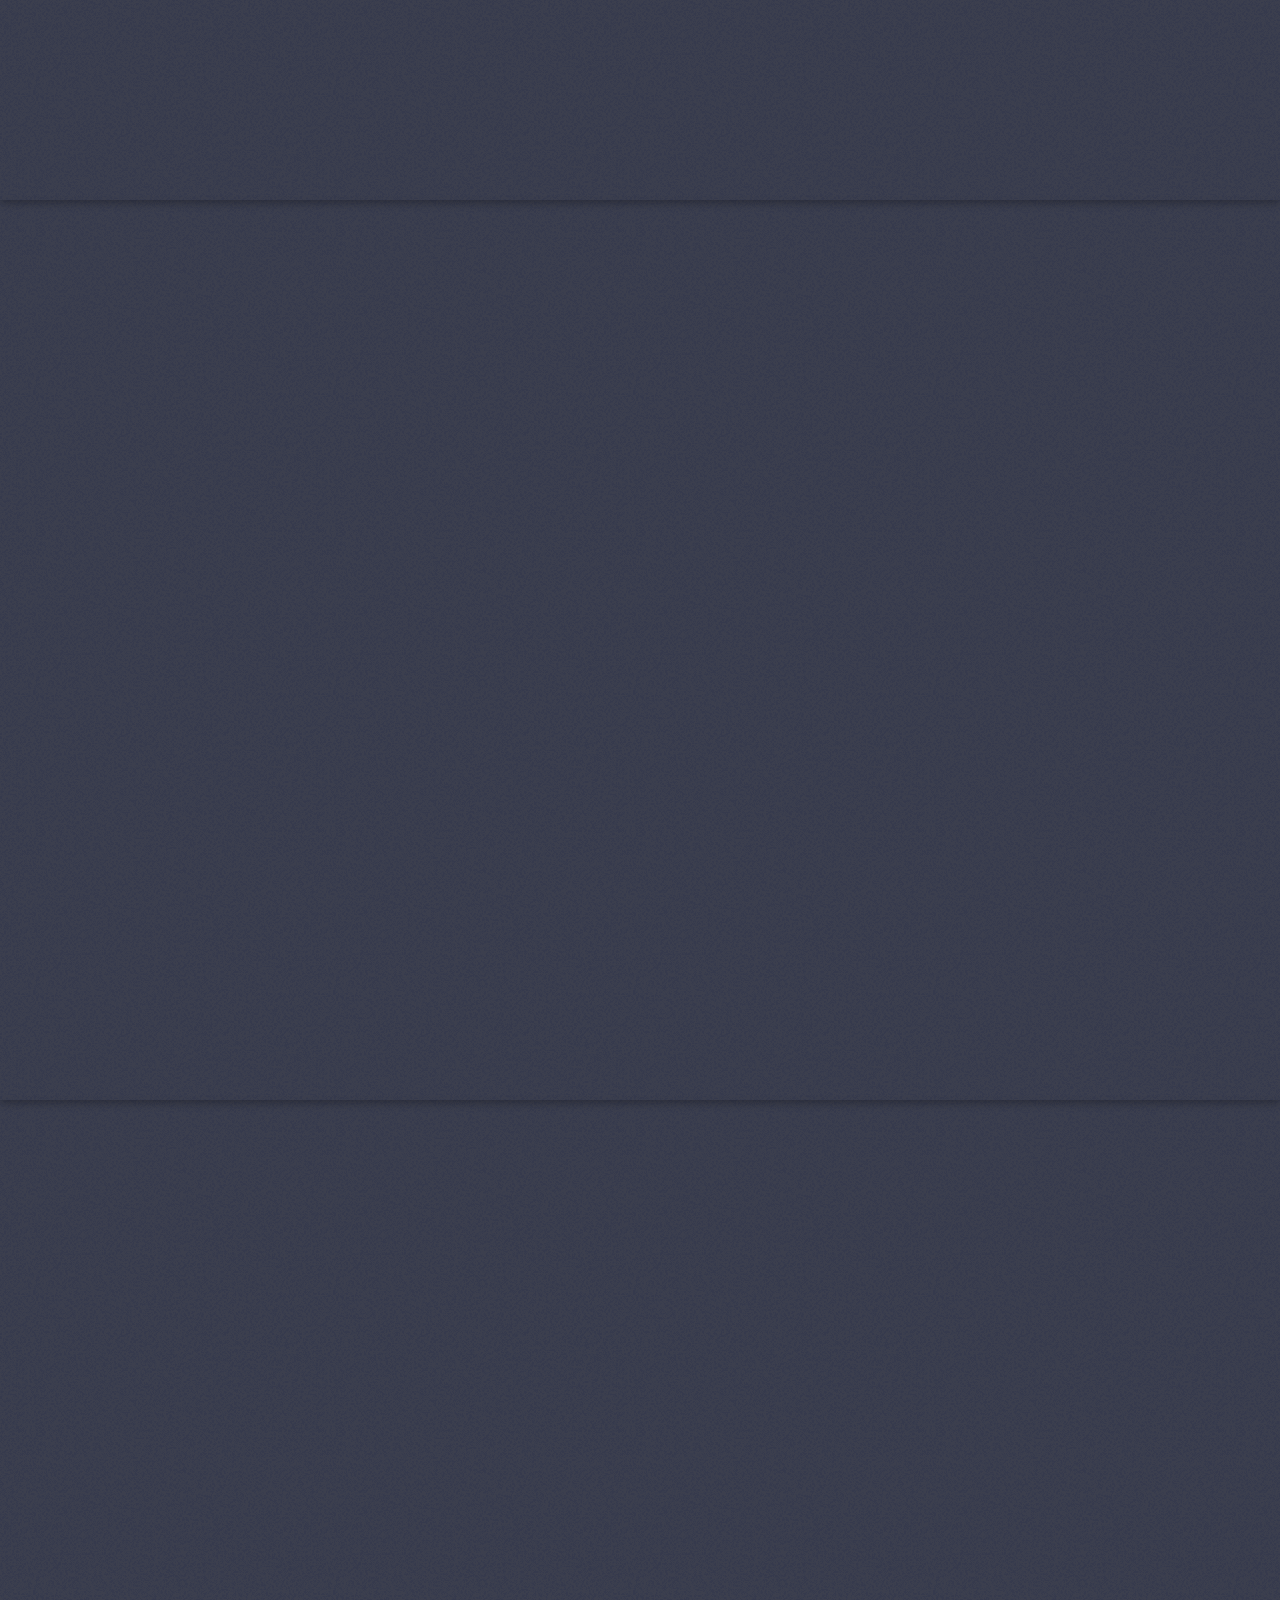
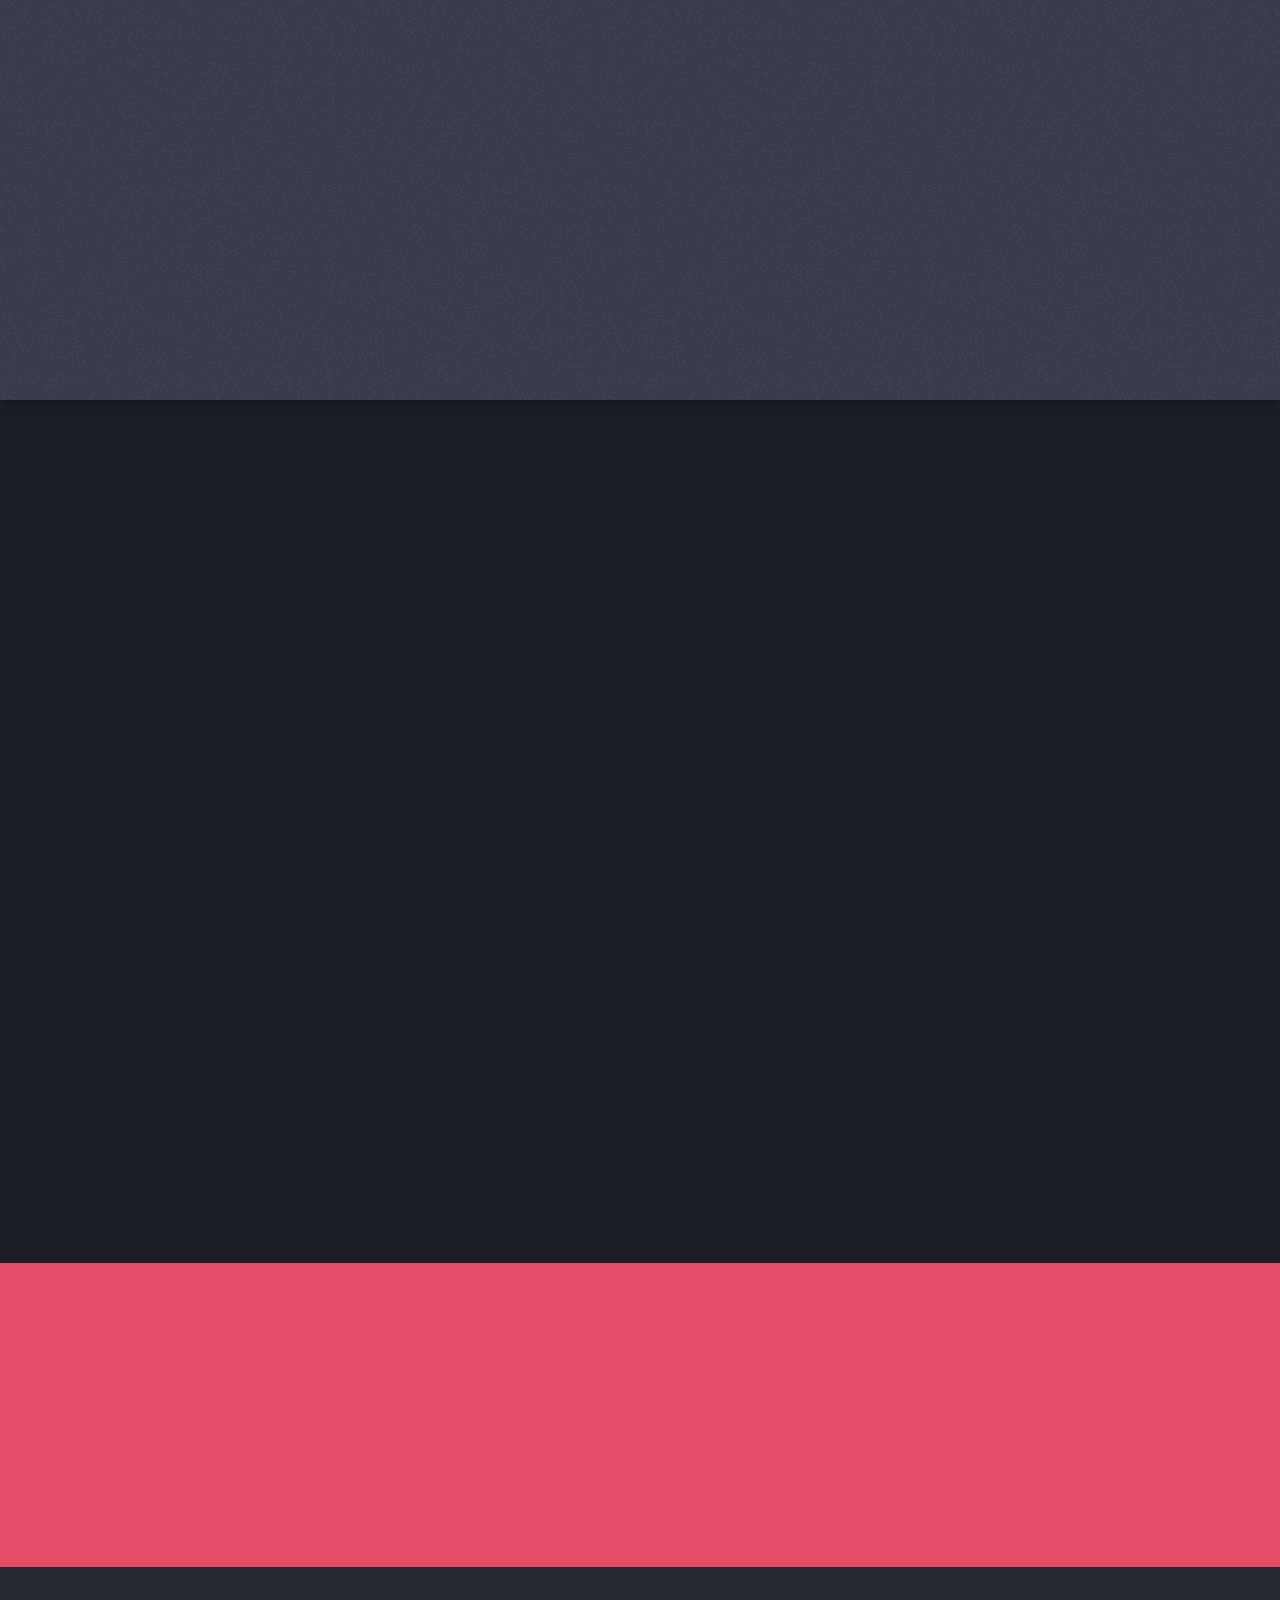
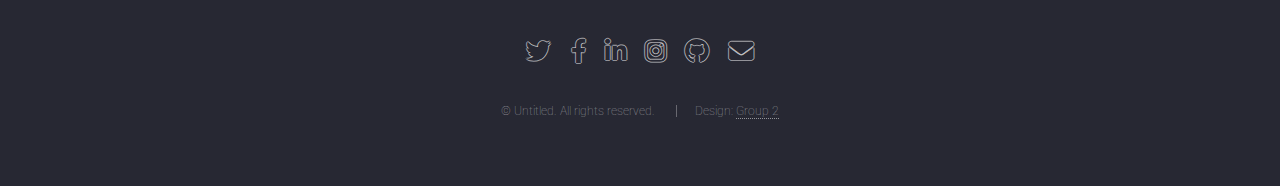
==== commit 647889a7: "yup" ====
--- a/index.html
+++ b/index.html
@@ -53,7 +53,7 @@
             </p>
           </header>
           <span class="image"
-            ><img src="assets/images/saber1.jpg" alt=""
+            ><img src="assets/images/saber1.jpeg" alt=""
           /></span>
         </div>
         <a href="#one" class="goto-next scrolly">Next</a>
@@ -62,7 +62,7 @@
       <!-- One -->
       <section id="one" class="spotlight style1 bottom">
         <span class="image fit main"
-          ><img src="assets/images/saber2.jpg" alt=""
+          ><img src="assets/images/saber2.jpeg" alt=""
         /></span>
         <div class="content">
           <div class="container">
@@ -110,7 +110,7 @@
       <!-- Two -->
       <section id="two" class="spotlight style2 right">
         <span class="image fit main"
-          ><img src="assets/images/saber3.jpg" alt=""
+          ><img src="assets/images/saber3.jpeg" alt=""
         /></span>
         <div class="content">
           <header>
